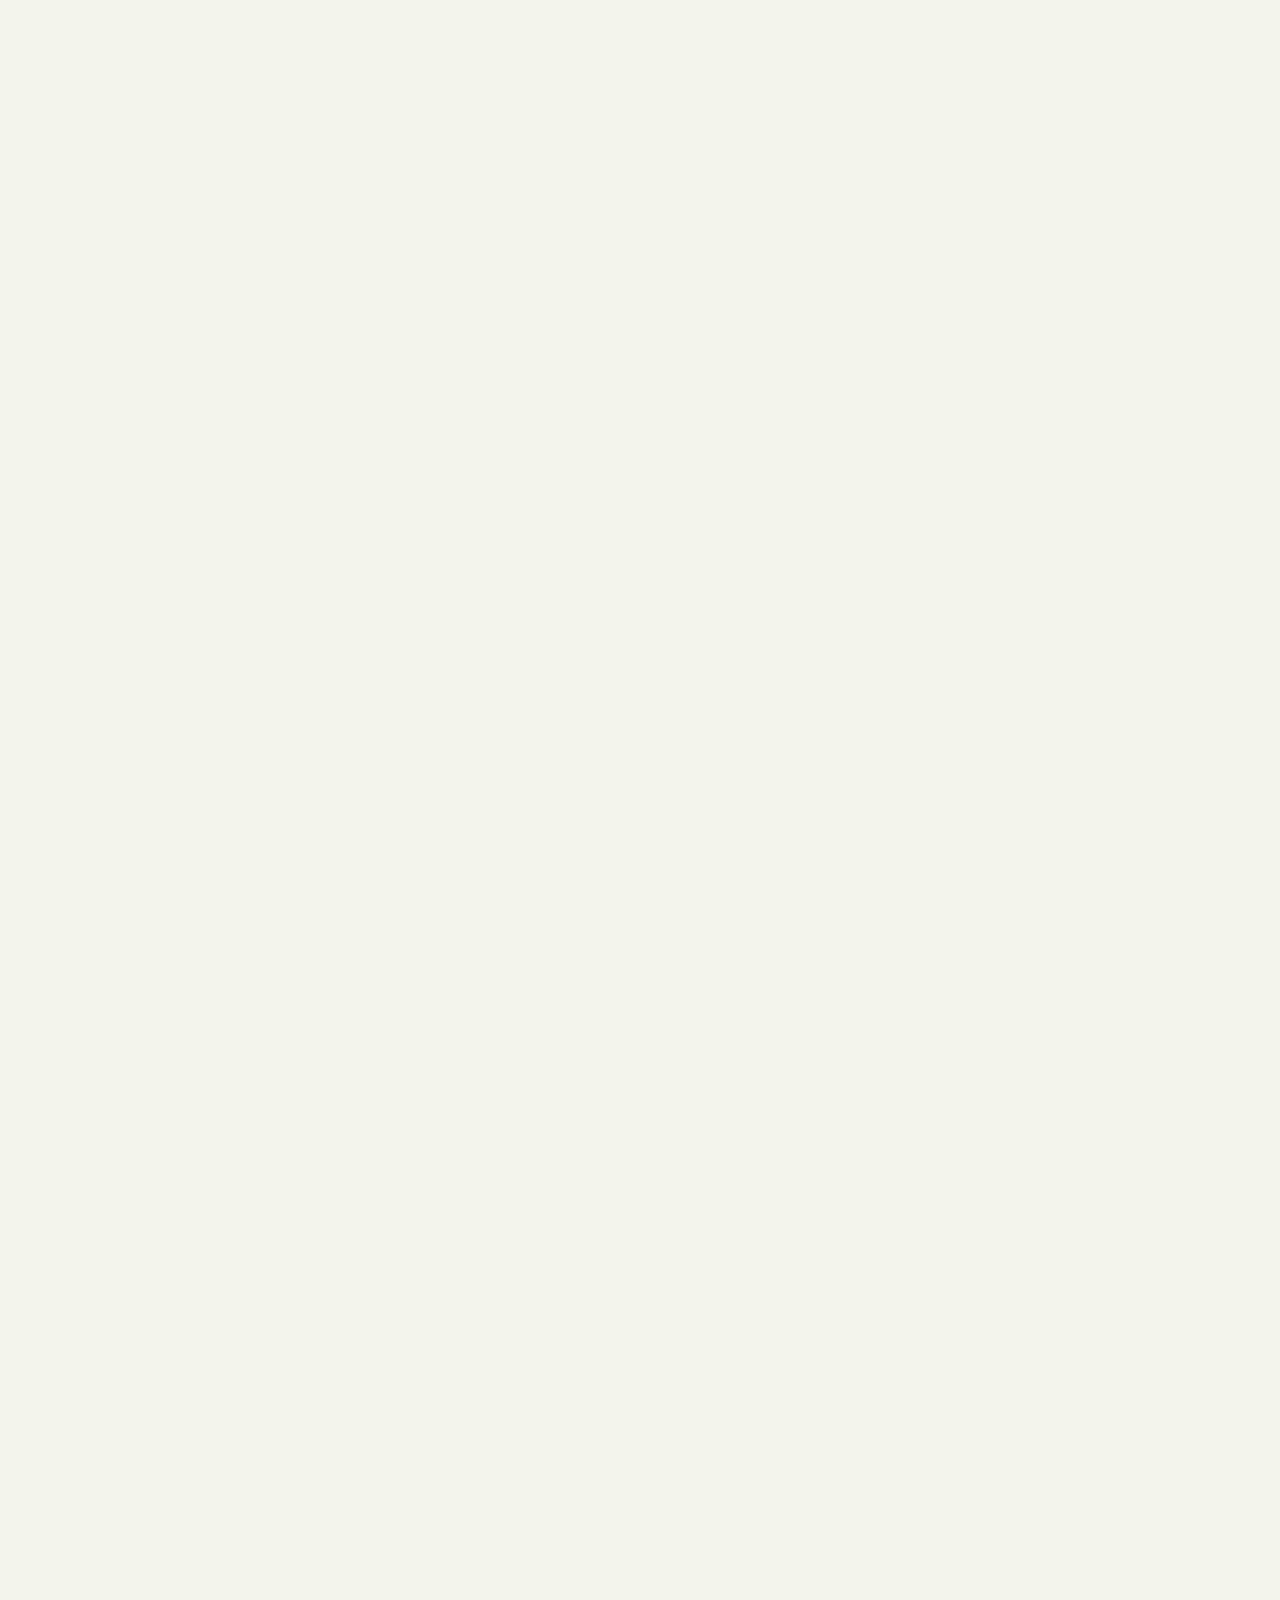
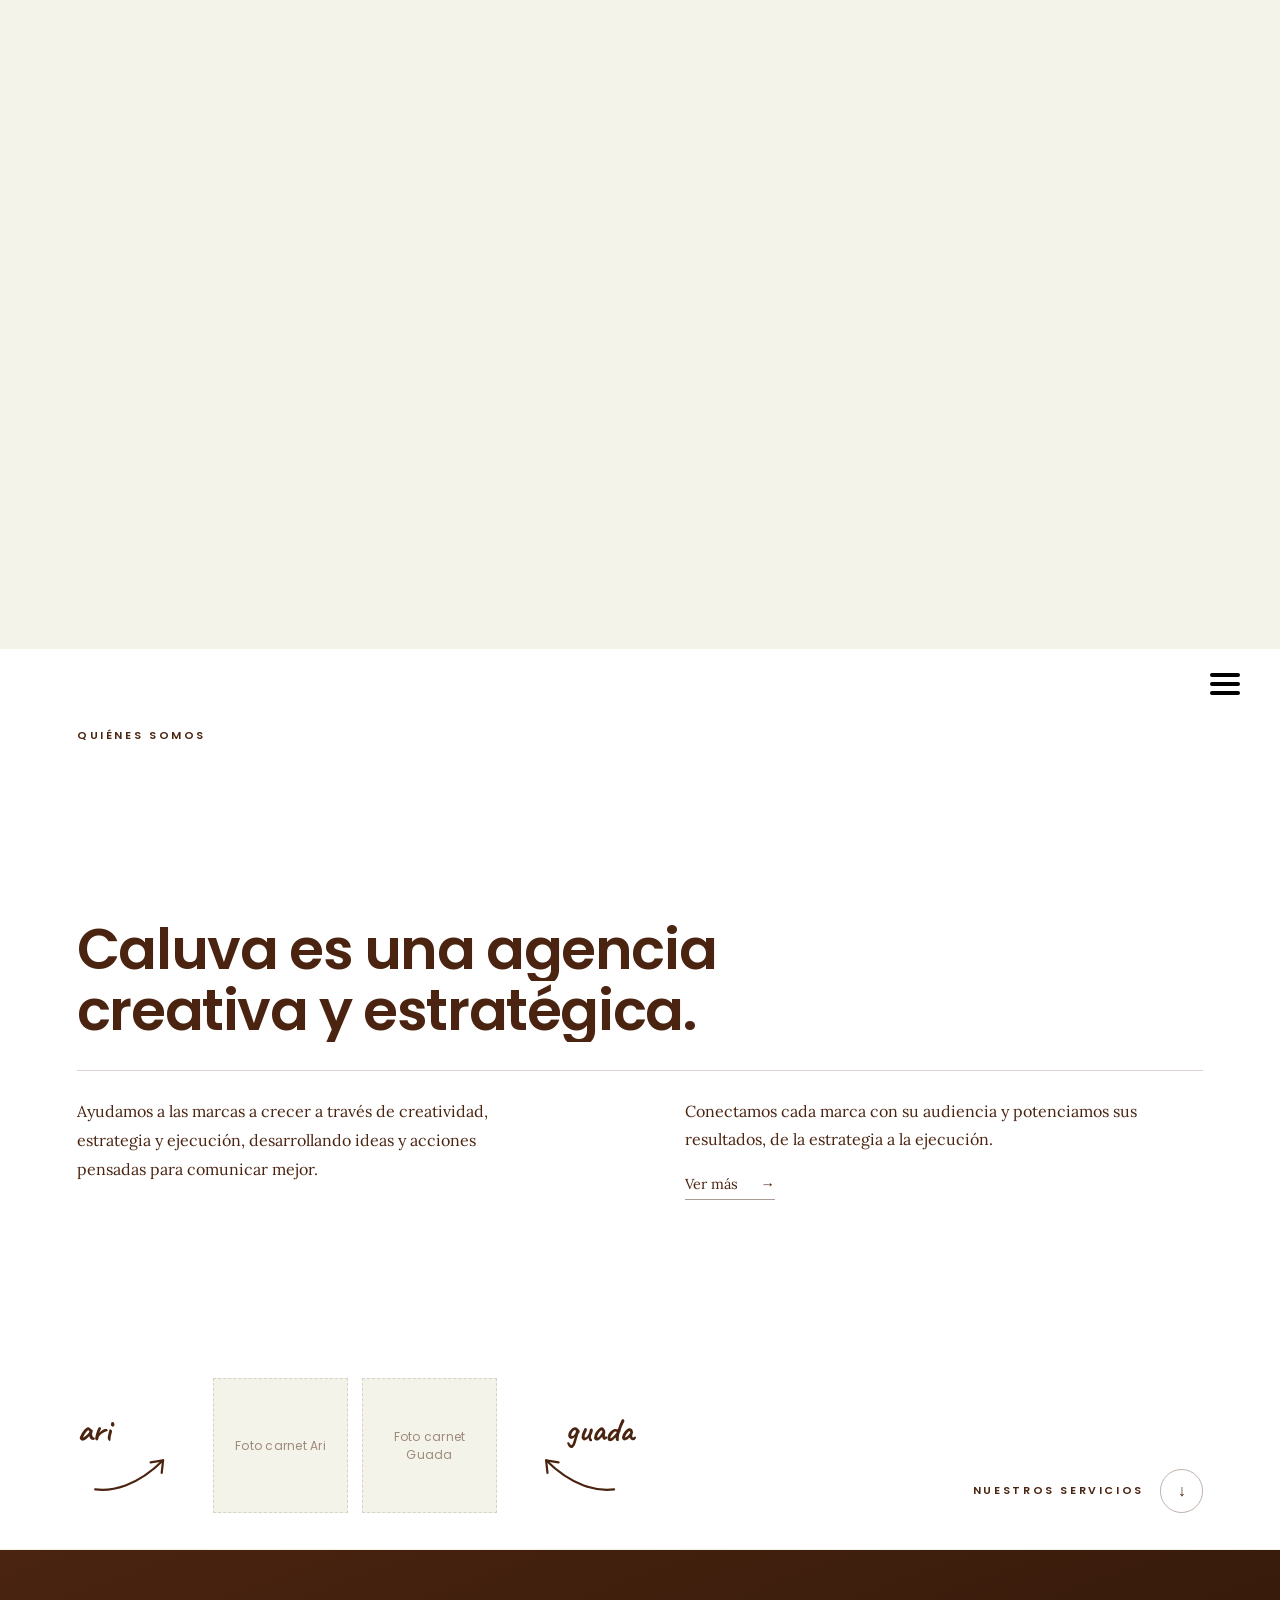
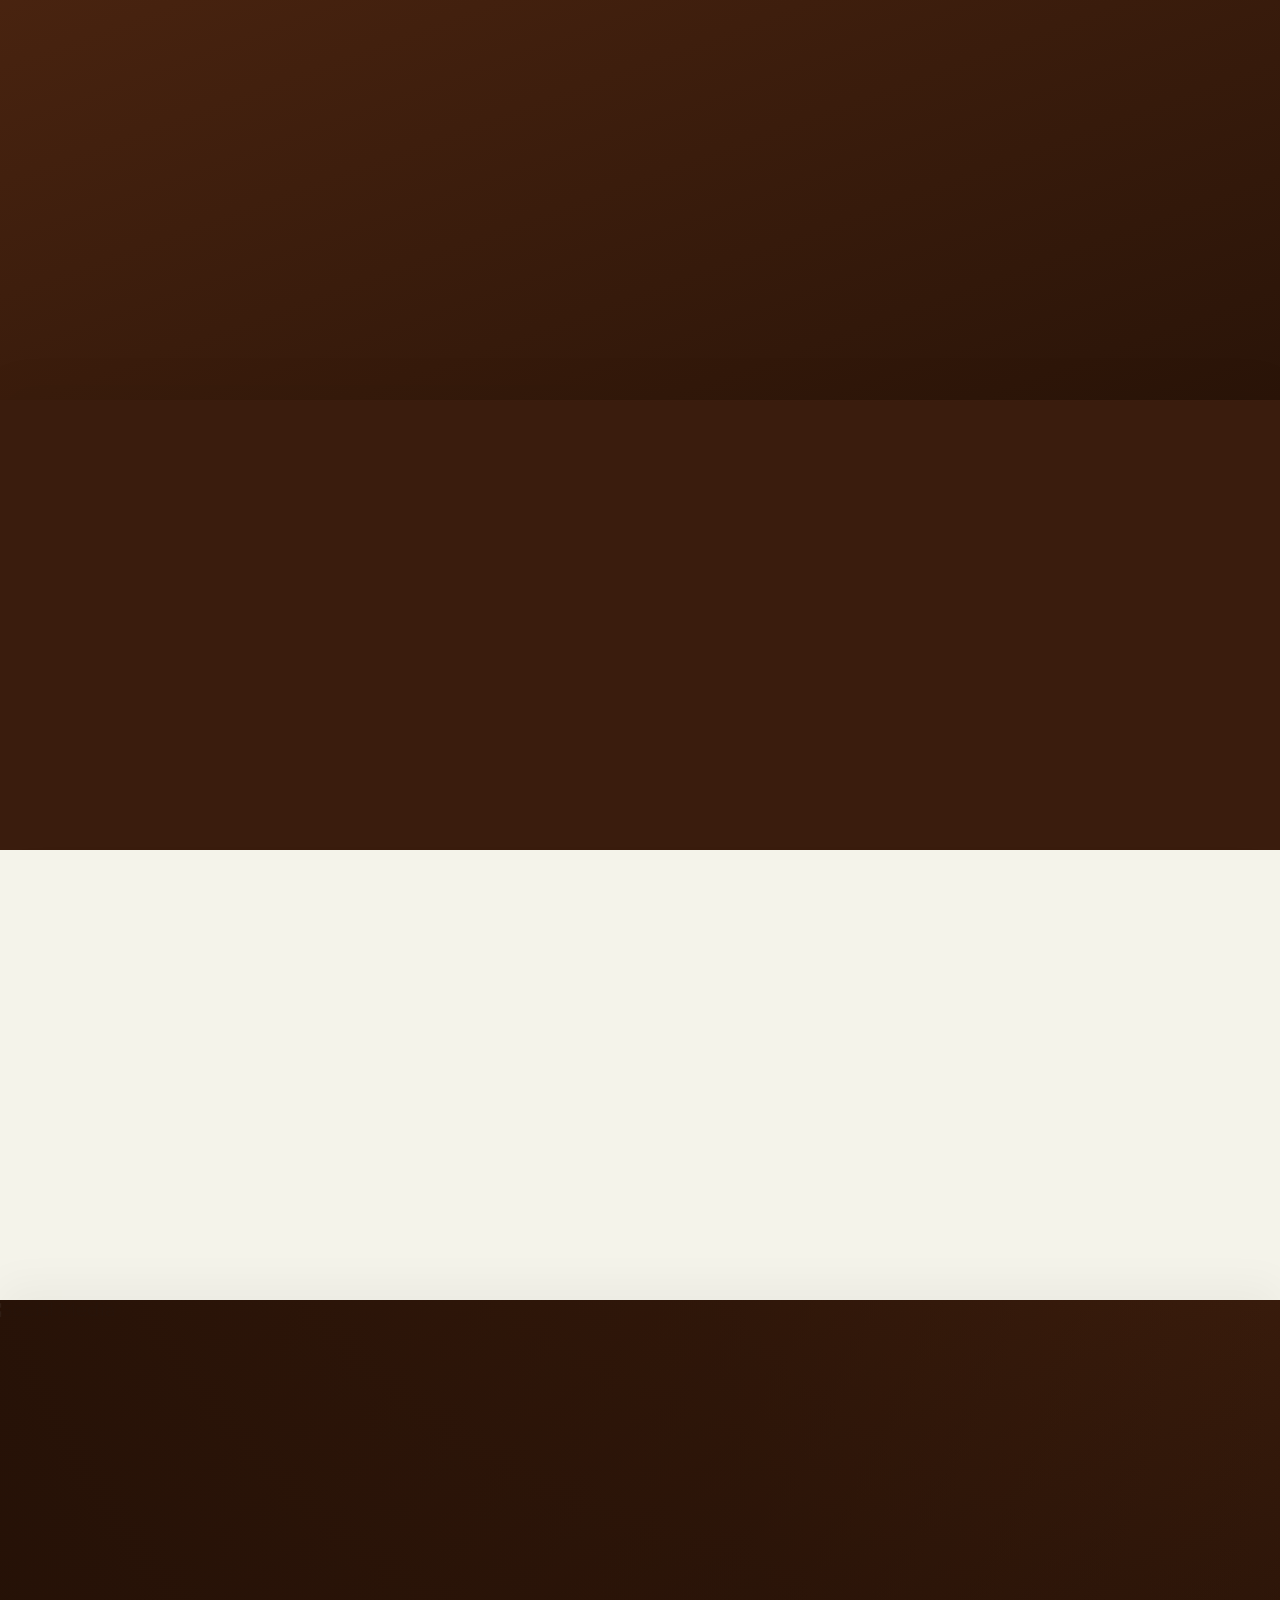
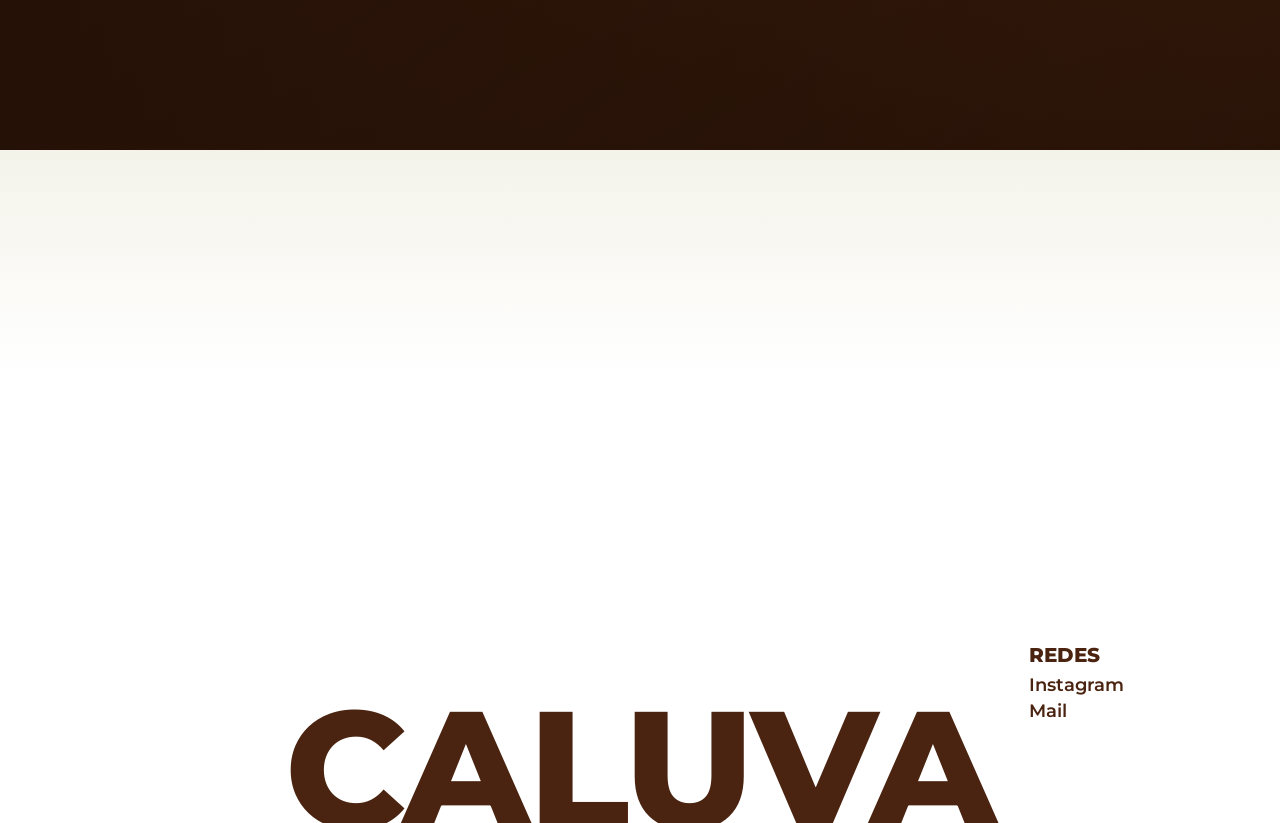
==== index.html @ a10cac2d "fix(quienes-somos): quitar el logo de la marca de la fila superior Se saca el spiral-icon de la topb" ====
<!DOCTYPE html>
<html lang="es">
<head>
    <meta charset="UTF-8">
    <meta name="viewport" content="width=device-width, initial-scale=1.0">
    <title>CALUVA | Agencia Creativa y Estratégica</title>
    <meta name="description" content="CALUVA es una agencia creativa y estratégica. Ayudamos a las marcas a crecer a través de creatividad, estrategia y ejecución.">
    <link rel="stylesheet" href="styles.css">
    <link rel="preconnect" href="https://fonts.googleapis.com">
    <link rel="preconnect" href="https://fonts.gstatic.com" crossorigin>
    <link href="https://fonts.googleapis.com/css2?family=Montserrat:wght@300;400;500;600;700;800&family=Poppins:wght@300;400;500;600;700&family=Lora:ital,wght@0,400;0,500;1,400&family=Caveat:wght@600;700&display=swap" rel="stylesheet">
</head>
<body>

    <!-- Fullscreen Menu -->
    <nav class="fullscreen-menu" id="fullscreenMenu">
        <div class="menu-content">
            <ul class="menu-links">
                <li><a href="index.html" class="menu-link">INICIO</a></li>
                <li><a href="quienes-somos.html" class="menu-link">QUIENES SOMOS</a></li>
                <li><a href="servicios.html" class="menu-link">SERVICIO</a></li>
                <li><a href="#contacto" class="menu-link" id="contactoLink">CONTACTO</a></li>
            </ul>
        </div>
        <div class="menu-logo-large-container">
            <div class="menu-logo-large">MENU</div>
        </div>
    </nav>

    <!-- Header -->
    <header class="header" id="mainHeader">
        <div class="logo">
            <div class="spiral-icon"></div>
        </div>
        <button class="menu-toggle" id="menuToggle" aria-label="Abrir menú" aria-expanded="false">
            <div class="hamburger">
                <span class="line"></span>
                <span class="line"></span>
                <span class="line"></span>
            </div>
            <span class="menu-text">MENU</span>
        </button>
    </header>

    <main>

        <!-- WRAPPER PARA EL EFECTO DE SCROLL -->
        <div id="zoom-spacer" style="height: 350vh; position: relative; z-index: 10; pointer-events: none;">
            <!-- VISTA 1: HERO (Se queda pegada mientras scrolleamos) -->
            <section id="inicio" style="position: sticky; top: 0; overflow: hidden; z-index: 10; pointer-events: auto;">
                <div class="hero-background">
                    <video autoplay loop muted playsinline>
                        <source src="assets/hero_video_opt.mp4" type="video/mp4">
                        <source src="assets/IMG_3031.MOV" type="video/quicktime">
                    </video>
                    <div class="overlay"></div>
                </div>
                <div class="hero-content">
                    <h1 class="sr-only">CALUVA - Agencia Creativa y Estratégica</h1>
                    <p class="hero-text fade-in-up" id="hero-p-text">
                        CREEMOS QUE LAS MEJORES IDEAS NACEN DE ENTENDER A LAS PERSONAS, OBSERVAR EL MUNDO Y TRANSFORMAR ESA INSPIRACIÓN EN ACCIONES CONCRETAS PARA LAS MARCAS.
                    </p>
                    <div class="hero-logo-large fade-in-up delay-1" id="hero-caluva-text">CALUVA</div>
                </div>
            </section>
        </div>

        <!-- VISTA 2: QUIENES SOMOS -->
        <!-- Fija en el fondo: el hero zoom la revela. Ocupa la pantalla completa. -->
        <section id="vista-2" class="v2-section">
            <div class="v2-inner">

                <!-- Fila superior: etiqueta -->
                <div class="v2-topbar" id="v2-topbar">
                    <span class="v2-eyebrow">Quiénes somos</span>
                </div>

                <!-- Bloque central: título + dos columnas -->
                <div class="v2-main">
                    <h2 class="v2-title" id="v2-part1">Caluva es una agencia creativa y estratégica.</h2>
                    <div class="v2-rule"></div>
                    <div class="v2-cols">
                        <div class="v2-col">
                            <p class="v2-col-text" id="v2-part2">Ayudamos a las marcas a crecer a través de creatividad, estrategia y ejecución, desarrollando ideas y acciones pensadas para comunicar mejor.</p>
                        </div>
                        <div class="v2-col">
                            <p class="v2-col-text">Conectamos cada marca con su audiencia y potenciamos sus resultados, de la estrategia a la ejecución.</p>
                            <div class="v2-elegant-link-container" id="v2-link-container">
                                <a href="quienes-somos.html" class="v2-elegant-link">Ver más <span class="v2-arrow">→</span></a>
                            </div>
                        </div>
                    </div>
                </div>

                <!-- Bloque inferior: fotos del equipo + acceso a servicios -->
                <div class="v2-bottom" id="v2-bottom">
                    <div class="v2-team">
                        <span class="v2-hand is-left">
                            <span class="v2-hand-word">ari</span>
                            <svg class="v2-hand-arrow" viewBox="0 0 120 62" fill="none" aria-hidden="true">
                                <path d="M6 54C30 57 66 50 104 12" stroke="currentColor" stroke-width="3.2" stroke-linecap="round"/>
                                <path d="M104 12L86 15M104 12L102 30" stroke="currentColor" stroke-width="3.2" stroke-linecap="round" stroke-linejoin="round"/>
                            </svg>
                        </span>

                        <div class="v2-photos">
                            <figure class="v2-photo">
                                <img src="assets/foto-ari.jpg" alt="Ari">
                                <figcaption>Foto carnet Ari</figcaption>
                            </figure>
                            <figure class="v2-photo">
                                <img src="assets/foto-guada.jpg" alt="Guada">
                                <figcaption>Foto carnet Guada</figcaption>
                            </figure>
                        </div>

                        <span class="v2-hand is-right">
                            <span class="v2-hand-word">guada</span>
                            <svg class="v2-hand-arrow" viewBox="0 0 120 62" fill="none" aria-hidden="true">
                                <path d="M6 54C30 57 66 50 104 12" stroke="currentColor" stroke-width="3.2" stroke-linecap="round"/>
                                <path d="M104 12L86 15M104 12L102 30" stroke="currentColor" stroke-width="3.2" stroke-linecap="round" stroke-linejoin="round"/>
                            </svg>
                        </span>
                    </div>

                    <button type="button" class="v2-services-cta" id="btn-servicios">
                        <span class="v2-services-label">Nuestros servicios</span>
                        <span class="v2-services-circle">↓</span>
                    </button>
                </div>

            </div>
        </section>

        <!-- VISTA 3: SERVICIOS 1 — UNIVERSO DE MARCA + PAUTA PUBLICITARIA -->
        <section id="vista-3" class="split-section">

            <!-- Mitad superior: Universo de Marca -->
            <div class="split-half bg-deep reveal-section">
                <div class="v3-inner">
                    <span class="v3-eyebrow sr-item sr-up">Nuestros servicios</span>
                    <div class="v3-header">
                        <span class="v3-word sr-item sr-up sr-delay-1">UNIVERSO</span>
                        <span class="v3-word v3-word-de sr-item sr-up sr-delay-1">DE</span>
                    </div>
                    <div class="v3-marca sr-item sr-up sr-delay-2">MARCA</div>
                    <div class="v3-desc">
                        <p class="v3-sub sr-item sr-up sr-delay-2">Punto de partida para ordenar, entender y potenciar una marca.</p>
                        <p class="v3-body sr-item sr-up sr-delay-3">Analizamos qué vende, a quién le habla, qué quiere lograr y qué valor puede comunicar mejor. A partir de eso, detectamos oportunidades y construimos una dirección clara para que la marca conecte con su audiencia y crezca con estrategia.</p>
                    </div>
                    <a href="universo-de-marca.html" class="v3-link sr-item sr-delay-4">VER MAS <span class="v3-link-arrow">→</span></a>
                </div>
            </div>

            <!-- Mitad inferior: Pauta Publicitaria -->
            <div class="split-half bg-cocoa scrim-right reveal-section">
                <div class="split-bg sr-item sr-scale no-img-zoom">
                    <img src="assets/duna-collection.jpg" alt="Duna Collection" loading="lazy">
                </div>
                <div class="split-content right-layout on-dark" style="z-index:2;">
                    <div class="split-texts">
                        <h2 class="split-title sr-item sr-up sr-delay-1">PAUTA<br>PUBLICITARIA</h2>
                        <p class="sr-item sr-up sr-delay-2">Impulsamos tu marca con campañas en Meta Ads y Google Ads pensadas para atraer, convertir y crecer.</p>
                        <p class="sr-item sr-up sr-delay-3">Creamos estrategias de pauta alineadas a tus objetivos, optimizando cada campaña para llegar a la audiencia correcta y generar resultados medibles.</p>
                        <div class="split-link sr-item sr-up sr-delay-4"><a href="pauta-publicitaria.html">VER MAS</a></div>
                    </div>
                </div>
            </div>

        </section>

        <!-- VISTA 5: EMAIL MARKETING + SOCIAL MEDIA -->
        <section id="vista-5" class="split-section">
            <!-- Mitad superior: Email Marketing (crema clarito) -->
            <div class="split-half bg-cream reveal-section">
                <div class="split-content left-image-layout">
                    <div class="split-image sr-item sr-left">
                        <img src="assets/email_marketing.png" alt="Email Marketing" loading="lazy">
                    </div>
                    <div class="split-texts right-align">
                        <h2 class="split-title sr-item sr-up sr-delay-1">EMAIL MARKETING</h2>
                        <p class="sr-item sr-up sr-delay-2">Creamos campañas de email pensadas para conectar, fidelizar y vender.</p>
                        <p class="sr-item sr-up sr-delay-3">Diseñamos estrategias, textos y piezas visuales para que tu marca llegue a la persona indicada, en el momento justo, con un mensaje claro y efectivo.</p>
                        <div class="split-link sr-item sr-up sr-delay-4"><a href="email-marketing.html">VER MAS</a></div>
                    </div>
                </div>
            </div>
            <div class="split-half bg-deep scrim-left warm-img reveal-section">
                <div class="split-bg no-img-zoom">
                    <img src="assets/utlimo-fondo.png" alt="Social Media" loading="lazy">
                </div>
                <div class="split-content left-layout on-dark">
                    <div class="split-texts pl-5">
                        <h2 class="split-title sr-item sr-up sr-delay-1">SOCIAL MEDIA</h2>
                        <p class="sr-item sr-up sr-delay-2">Potenciamos tu presencia digital con contenido estratégico, creativo y alineado a tu marca.</p>
                        <p class="sr-item sr-up sr-delay-3">Trabajamos en ideas, diseño, textos y planificación para que tu Instagram comunique mejor, conecte con tu audiencia y acompañe el crecimiento de tu negocio.</p>
                        <div class="split-link sr-item sr-up sr-delay-4"><a href="social-media.html">VER MAS</a></div>
                    </div>
                </div>
            </div>
        </section>
        <!-- SECCIÓN CTA PRE-FOOTER -->
        <section id="vista-cta" class="section reveal-section">
            <div class="cta-container">
                <div class="cta-left-col">
                    <div class="spiral-icon dark cta-spiral sr-item sr-up"></div>
                </div>
                <div class="cta-right-col">
                    <h2 class="cta-title sr-item sr-up sr-delay-1">
                        <span class="cta-title-small">¿Listo para potenciar tu marca?</span>
                    </h2>
                    
                    <div class="cta-btn-wrapper sr-item sr-up sr-delay-2">
                        <button class="btn-agendemos-trigger cta-btn magnetic-btn">
                            <span class="cta-btn-label">AGENDEMOS UNA CALL :)</span>
                            <span class="cta-btn-arrow">→</span>
                        </button>
                    </div>
                </div>
            </div>
        </section>

        <!-- VISTA 6: FOOTER / REDES -->
        <section id="contacto" class="reveal-section">
            <div class="v6-redes-container">
                <div class="v6-redes">
                    <h3>REDES</h3>
                    <a href="https://www.instagram.com/caluvaagency/" target="_blank" class="social-link">Instagram</a>
                    <a href="mailto:contact@caluvaagency.com" class="social-link">Mail</a>
                </div>
            </div>
            <div class="v6-logo">
                <h2>CALUVA</h2>
            </div>
        </section>


    </main>

    <!-- MODAL: AGENDEMOS UNA CALL -->
    <div id="call-modal" class="call-modal-overlay" aria-hidden="true">
        <div class="call-modal-box" role="dialog" aria-modal="true" aria-labelledby="call-modal-title">
            <button class="call-modal-close" id="call-modal-close" aria-label="Cerrar">✕</button>
            <div class="call-modal-header">
                <div class="spiral-icon dark"></div>
                <h2 class="call-modal-title" id="call-modal-title">PAUTA PUBLICITARIA<br>CON CALUVA :)</h2>
            </div>
            <form class="call-form" id="call-form">
                <!-- Text inputs -->
                <input type="text" class="call-input" name="negocio" placeholder="¿CÓMO SE LLAMA TU NEGOCIO? *" required>
                <input type="text" class="call-input" name="instagram" placeholder="USUARIO DE INSTAGRAM *" required>
                <input type="text" class="call-input" name="nombre" placeholder="TU NOMBRE :) *" required>
                
                <!-- Selects -->
                <div class="call-select-group">
                    <label class="call-label">¿Alguna vez pautaste publicidad online? *</label>
                    <select class="call-select" name="experiencia_pauta" required>
                        <option value="" disabled selected>Seleccioná una opción...</option>
                        <option value="si_actualmente">Sí, actualmente pauto</option>
                        <option value="nunca">Nunca</option>
                        <option value="pocas_veces">Pocas veces</option>
                    </select>
                </div>

                <div class="call-select-group">
                    <label class="call-label">¿Cuál es tu principal objetivo con la publicidad?</label>
                    <select class="call-select" name="objetivo">
                        <option value="" disabled selected>Seleccioná una opción...</option>
                        <option value="ventas">Ventas (para productos)</option>
                        <option value="clientes_turnos">Conseguir clientes, turnos, consultas (para servicios)</option>
                        <option value="dar_a_conocer">Dar a conocer mi marca y llegar a más gente</option>
                        <option value="otro">¡Otro!</option>
                    </select>
                </div>

                <textarea class="call-input call-textarea" name="descripcion_negocio" placeholder="CONTAME UN POCO SOBRE TU NEGOCIO, ¿QUÉ VENDÉS? *" rows="3" required></textarea>

                <div class="call-select-group">
                    <label class="call-label">¿Tenés tienda online? *</label>
                    <select class="call-select" name="tienda_online" required>
                        <option value="" disabled selected>Seleccioná una opción...</option>
                        <option value="si">Sí</option>
                        <option value="todavia_no">Todavía no</option>
                        <option value="solo_local">Solo vendo en local físico</option>
                    </select>
                </div>

                <div class="call-select-group">
                    <label class="call-label">Facturación promedio *</label>
                    <select class="call-select" name="facturacion" required>
                        <option value="" disabled selected>Seleccioná una opción...</option>
                        <option value="menos_1000">Menos de USD 1.000</option>
                        <option value="1000_5000">Entre USD 1.000 y USD 5.000</option>
                        <option value="5000_15000">Entre USD 5.000 y USD 15.000</option>
                        <option value="mas_15000">Más de USD 15.000</option>
                    </select>
                </div>

                <div class="call-select-group">
                    <label class="call-label">¿Cuánto estás dispuesto a invertir en Meta Ads? *</label>
                    <select class="call-select" name="inversion" required>
                        <option value="" disabled selected>Seleccioná una opción...</option>
                        <option value="menos_300">Menos de 300 USD</option>
                        <option value="300_500">Entre 300 y 500 USD</option>
                        <option value="500_700">Entre 500 y 700 USD</option>
                        <option value="mas_700">Más de 700 USD</option>
                    </select>
                </div>

                <!-- Contact inputs -->
                <p class="call-modal-sub" style="margin-top: 1rem;">DEJANOS TU CONTACTO PARA AGENDAR UNA CALL :)</p>
                <div class="call-form-row">
                    <input type="tel" class="call-input" name="telefono" placeholder="TELÉFONO *" required>
                    <input type="email" class="call-input" name="email" placeholder="MAIL *" required>
                </div>

                <button type="submit" class="call-form-submit">LISTO!</button>
            </form>
            
            <!-- Mensaje de éxito (Oculto por defecto) -->
            <div id="call-success-message" class="call-success-message" style="display: none;">
                <h3>¡Listo! Pronto estaremos trabajando juntos :)</h3>
            </div>
        </div>
    </div>
    <!-- MENÚ HAMBURGUESA STICKY (Aparece post-hero) -->
    <button id="sticky-menu-btn" class="sticky-menu-btn" aria-label="Abrir menú" aria-expanded="false">
        <div class="hamburger">
            <span class="line"></span>
            <span class="line"></span>
            <span class="line"></span>
        </div>
    </button>
    <script src="main.js"></script>
</body>
</html>
---- styles.css ----
:root {
    --color-brown: #4a2410;  
    --color-cream: #f4f3ea;  /* Fondo clarito para secciones (Conoce nuestros servicios, Universo de Marca) */
    --color-yellow: #ffffe6; /* Amarillo original para la tipografía sobre fondos oscuros */
    --color-cocoa: #3a1c0d;  /* Marrón profundo: fondo oscuro de los servicios (reemplaza el viejo navy) */
    --color-white: #ffffff;
    --font-heading: 'Montserrat', sans-serif;
    --font-main: 'Montserrat', sans-serif;
    --font-display: 'Poppins', 'Montserrat', sans-serif;   /* Títulos con más cuerpo */
    --font-body: 'Lora', Georgia, serif;                    /* Textos de lectura */
    --font-hand: 'Caveat', 'Segoe Script', cursive;         /* Notas manuscritas */
}

* { margin: 0; padding: 0; box-sizing: border-box; }

body {
    font-family: var(--font-main);
    background-color: var(--color-cream);  /* Fondo crema — evita el blanco expuesto debajo de #vista-2 fixed */
    color: var(--color-brown);
    overflow-x: hidden;
    -ms-overflow-style: none;  /* IE y Edge */
    scrollbar-width: none;  /* Firefox */
}

/* Ocultar barra de scroll lateral en Chrome, Safari y Edge */
::-webkit-scrollbar {
    display: none;
}

h1, h2, h3, .hero-logo-large, .menu-logo-large, .v6-logo h2 {
    font-family: var(--font-main);
    font-weight: 800;
    text-transform: uppercase;
}

p { line-height: 1.7; margin-bottom: 1rem; font-size: 0.95rem; text-align: justify; }
a { text-decoration: none; color: inherit; }

/* ─── HEADER ─── */
/* Header se OCULTA inmediatamente al salir del hero */
.header {
    position: fixed;
    top: 0; left: 0; width: 100%;
    padding: 1.3rem 3%;
    display: flex;
    justify-content: space-between;
    align-items: center;
    z-index: 100;
    transition: transform 0.3s ease, opacity 0.3s ease;
}
.header.hidden {
    transform: translateY(-120%);
    opacity: 0;
    pointer-events: none;
}

.menu-toggle {
    background: none; border: none;
    color: var(--color-cream);
    font-family: var(--font-main);
    font-weight: 700; font-size: 1.1rem;
    cursor: pointer;
    display: flex; align-items: center; gap: 12px;
    z-index: 101;
    overflow: visible; /* Previene recorte de la X en algunos navegadores */
}
.hamburger {
    width: 34px; height: 22px;
    display: flex; flex-direction: column; justify-content: space-between;
    overflow: visible;
}
/* Transición para el menú hamburguesa */
.hamburger .line {
    display: block; width: 30px; height: 4px; /* Líneas más gorditas */
    background-color: currentColor; margin: 0 auto;
    border-radius: 4px;
    transition: all 0.3s ease-in-out;
}
/* Al abrir (clase .open manejada por JS) */
.hamburger.open .line:nth-child(1) {
    transform: translateY(10px) rotate(45deg); /* 10px exactos para cruzarse en el centro de los 22px */
}
.hamburger.open .line:nth-child(2) {
    opacity: 0;
}
.hamburger.open .line:nth-child(3) {
    transform: translateY(-10px) rotate(-45deg);
}

.menu-text { 
    font-family: var(--font-heading); 
    font-weight: 700; 
    font-size: 0.9rem; 
    letter-spacing: 2px; 
    white-space: nowrap;
    min-width: 75px;
    text-align: left;
}

/* ─── STICKY MENU BUTTON (POST-HERO) ─── */
.sticky-menu-btn {
    position: fixed;
    top: 1.5rem;
    right: 3%;
    z-index: 1000;
    background: none;
    border: none;
    color: #ffffff;
    cursor: pointer;
    opacity: 0;
    pointer-events: none;
    transform: translateY(-20px);
    transition: opacity 0.3s ease, transform 0.3s ease;
    mix-blend-mode: difference;
    padding: 0;
}
.sticky-menu-btn.active {
    opacity: 1;
    pointer-events: all;
    transform: translateY(0);
}

/* ─── SPIRAL ICON (Logo real — color controlado con background-color) ─── */
.spiral-icon {
    display: block;
    flex-shrink: 0;
    width: 110px;
    height: 110px;
    -webkit-mask-image: url('assets/caluva-spiral.png');
    mask-image: url('assets/caluva-spiral.png');
    -webkit-mask-size: contain;
    mask-size: contain;
    -webkit-mask-repeat: no-repeat;
    mask-repeat: no-repeat;
    -webkit-mask-position: center;
    mask-position: center;
    background-color: var(--color-cream);
}
.spiral-icon.dark        { background-color: var(--color-brown); }
.spiral-icon.large       { width: 130px; height: 130px; }
.spiral-icon.small-spiral{ width: 70px; height: 70px; }

/* ─── FULLSCREEN MENU ─── */
.fullscreen-menu {
    position: fixed; top: 0; left: 0;
    width: 100%; height: 100vh; height: 100dvh;
    background-color: #f6f5ef;
    z-index: 99;
    display: flex; align-items: center; justify-content: flex-end;
    padding-right: 10%;
    opacity: 0; pointer-events: none;
    transition: opacity 0.4s ease;
    overflow: hidden;
}
.fullscreen-menu.active { opacity: 1; pointer-events: all; }
.menu-content { display: flex; flex-direction: column; align-items: flex-end; gap: 1rem; position: relative; z-index: 2; }
.menu-links { list-style: none; text-align: right; }
.menu-links li {
    margin: 1.2rem 0;
    transform: translateY(20px); opacity: 0;
    transition: all 0.4s ease;
}
.fullscreen-menu.active .menu-links li { transform: translateY(0); opacity: 1; }
.fullscreen-menu.active .menu-links li:nth-child(1) { transition-delay: 0.1s; }
.fullscreen-menu.active .menu-links li:nth-child(2) { transition-delay: 0.2s; }
.fullscreen-menu.active .menu-links li:nth-child(3) { transition-delay: 0.3s; }
.fullscreen-menu.active .menu-links li:nth-child(4) { transition-delay: 0.4s; }
.menu-link {
    font-family: var(--font-main); font-size: clamp(2rem, 4vw, 3rem); /* Links más chicos */
    color: var(--color-brown); font-weight: 800;
    position: relative; display: inline-block;
    letter-spacing: -1px;
}
.menu-link::after {
    content: ''; position: absolute; bottom: -4px; right: 0;
    width: 0; height: 4px; background-color: var(--color-brown);
    transition: width 0.3s ease;
}
.menu-link:hover::after { width: 100%; }

.menu-logo-large-container {
    position: absolute;
    bottom: 0;
    left: 0;
    width: 100%;
    text-align: center;
    z-index: 1;
}
.menu-logo-large {
    font-size: clamp(6rem, 15vw, 15rem); color: var(--color-brown); 
    line-height: 0.85; margin-bottom: -0.12em; /* Corte sutil */
    font-family: var(--font-main); font-weight: 800;
    letter-spacing: -2px;
    transform: translateY(20px); opacity: 0;
    transition: all 0.5s ease 0.5s;
}
.fullscreen-menu.active .menu-logo-large { transform: translateY(0); opacity: 1; }

/* ─── SECCIONES BASE (sin scroll snap) ─── */
.section {
    width: 100%;
    padding: 8rem 6%;
    position: relative;
}
.section + .section { padding-top: 6rem; }

/* ─── VISTA 1: HERO ─── */
#inicio {
    height: 100vh;
    height: 100dvh;
    min-height: unset; /* Quitamos el 600px para que no rompa en pantallas muy chicas */
    padding: 0;
    overflow: hidden;
    display: flex;
    align-items: center;
    justify-content: center;
    background-color: #1a2a3a;
}
.hero-background {
    position: absolute; top: 0; left: 0; width: 100%; height: 100%; z-index: 0;
}
.hero-background img, .hero-background video { width: 100%; height: 100%; object-fit: cover; }
.overlay { position: absolute; top: 0; left: 0; width: 100%; height: 100%; background: rgba(0,0,0,0.4); }

.hero-content {
    position: relative; z-index: 2;
    width: 100%; height: 100%;
    display: flex; flex-direction: column;
    align-items: center; justify-content: center;
    padding: 0 8%;
    gap: 0;
}
.hero-text {
    font-family: var(--font-main);
    font-weight: 700;
    font-size: clamp(1.2rem, 2.5vw, 1.6rem); /* Un poco más grande */
    line-height: 1.5;
    letter-spacing: 0.05em;
    text-align: justify;
    text-align-last: center;
    max-width: 800px;
    margin-top: 22vh; /* Un poquito más arriba */
    margin-bottom: 15vh;
    color: var(--color-yellow);
}
.hero-logo-large {
    font-family: var(--font-main);
    font-weight: 800;
    font-size: clamp(6rem, 15vw, 15rem);
    color: var(--color-yellow);
    /* CALUVA pegado al fondo y cortado sutilmente */
    position: absolute;
    bottom: 0;
    left: 0; width: 100%;
    text-align: center;
    line-height: 0.85;
    margin-bottom: -0.12em; /* Corte sutil */
    letter-spacing: -2px;
    z-index: 2;
}
/* Sin gradiente — el corte limpio es más elegante que un fundido que tapa el texto */

/* ─── VISTA 2: QUIENES SOMOS ─── */
/* DEBE ser position fixed para que el zoom del hero la revele por detrás.
   Ocupa la pantalla COMPLETA: ningún servicio asoma en esta vista. */
.v2-section {
    position: fixed;
    top: 0;
    left: 0;
    width: 100%;
    height: 100vh;
    z-index: 1;
    overflow: hidden;
    background-color: var(--color-white);
}

.v2-inner {
    width: 100%;
    height: 100%;
    max-width: 1400px;
    margin: 0 auto;
    padding: clamp(4.5rem, 8vh, 6.5rem) 6% clamp(1.8rem, 4vh, 3rem);
    display: flex;
    flex-direction: column;
    justify-content: space-between;
    gap: clamp(1.5rem, 4vh, 3.5rem);
}

/* ── Fila superior: etiqueta ── */
.v2-topbar {
    display: flex;
    align-items: flex-start;
    flex-shrink: 0;
}

.v2-eyebrow {
    font-family: var(--font-display);
    font-weight: 600;
    font-size: clamp(0.68rem, 0.85vw, 0.82rem);
    letter-spacing: 0.24em;
    text-transform: uppercase;
    color: var(--color-brown);
    line-height: 1;
    padding-top: 0.6rem;
}

/* ── Bloque central: título + columnas ── */
.v2-main { width: 100%; }

.v2-title {
    font-family: var(--font-display);
    font-weight: 600;              /* tipografía más rellena que la Montserrat light */
    font-size: clamp(2.2rem, 4.4vw, 4.1rem);
    line-height: 1.08;
    letter-spacing: -0.025em;
    color: var(--color-brown);
    text-transform: none;
    max-width: 23ch;
    margin: 0;
}

.v2-rule {
    height: 1px;
    width: 100%;
    background-color: rgba(74, 36, 16, 0.2);
    margin: clamp(1.2rem, 3.2vh, 2.6rem) 0 clamp(1.1rem, 2.8vh, 2.2rem);
}

.v2-cols {
    display: flex;
    align-items: flex-start;
    gap: 8%;
}
.v2-col { flex: 1; min-width: 0; }

.v2-col-text {
    font-family: var(--font-body);
    font-weight: 400;
    font-size: clamp(1rem, 1.2vw, 1.2rem);
    line-height: 1.8;
    color: var(--color-brown);
    text-align: left;
    margin: 0;
    max-width: 46ch;
}

.v2-elegant-link-container {
    margin-top: clamp(1rem, 2.2vh, 1.8rem);
    text-align: left;
}

.v2-elegant-link {
    font-family: var(--font-body);
    font-weight: 400;
    font-size: clamp(0.9rem, 1.05vw, 1.05rem);
    color: var(--color-brown);
    text-decoration: none;
    display: inline-flex;
    align-items: center;
    gap: 1.4rem;
    padding-bottom: 0.35rem;
    border-bottom: 1px solid rgba(74, 36, 16, 0.45);
    transition: gap 0.3s ease, opacity 0.3s ease;
}
.v2-elegant-link:hover { gap: 2rem; opacity: 0.7; }
.v2-elegant-link .v2-arrow { transition: transform 0.3s ease; }
.v2-elegant-link:hover .v2-arrow { transform: translateX(4px); }

/* ── Bloque inferior: fotos del equipo + acceso a servicios ── */
.v2-bottom {
    position: relative;
    display: flex;
    align-items: flex-end;
    justify-content: space-between;
    gap: clamp(2rem, 6vw, 5rem);
    flex-shrink: 0;
}

.v2-team {
    display: flex;
    align-items: flex-end;
    justify-content: center;
    gap: clamp(0.8rem, 3vw, 3rem);
}

/* Las dos fotos: separadas apenitas, nunca pegadas */
.v2-photos {
    display: flex;
    gap: clamp(0.6rem, 1.1vw, 1.1rem);
}

.v2-photo {
    position: relative;
    height: clamp(90px, 15vh, 150px);
    aspect-ratio: 1 / 1;
    margin: 0;
    overflow: hidden;
    background-color: var(--color-cream);
    border: 1px solid rgba(74, 36, 16, 0.16);
}
.v2-photo img {
    position: absolute;
    inset: 0;
    width: 100%;
    height: 100%;
    object-fit: cover;
    z-index: 1;
}
/* Si la foto todavía no existe en /assets, queda el placeholder punteado */
.v2-photo img.is-missing { display: none; }
.v2-photo:has(img.is-missing) { border-style: dashed; }
.v2-photo figcaption {
    position: absolute;
    inset: 0;
    display: flex;
    align-items: center;
    justify-content: center;
    text-align: center;
    padding: 0 0.6rem;
    font-family: var(--font-display);
    font-weight: 400;
    font-size: 0.75rem;
    letter-spacing: 0.02em;
    color: rgba(74, 36, 16, 0.5);
}

/* Nombres manuscritos + flechas (apuntan hacia arriba, hacia cada foto) */
.v2-hand {
    display: flex;
    flex-direction: column;
    color: var(--color-brown);
    padding-bottom: clamp(0.5rem, 2vh, 1.6rem);
}
.v2-hand.is-left  { align-items: flex-start; }
.v2-hand.is-right { align-items: flex-end; }

.v2-hand-word {
    font-family: var(--font-hand);
    font-weight: 700;
    font-size: clamp(1.6rem, 2.7vw, 2.6rem);
    line-height: 1;
}

.v2-hand-arrow {
    width: clamp(58px, 6.5vw, 100px);
    height: auto;
    margin-top: 0.3rem;
}
.v2-hand.is-left  .v2-hand-arrow { margin-left: 0.9rem; }
.v2-hand.is-right .v2-hand-arrow { margin-right: 0.9rem; transform: scaleX(-1); }

/* NUESTROS SERVICIOS ↓ */
.v2-services-cta {
    position: absolute;
    right: 0;
    bottom: 0;
    background: none;
    border: none;
    padding: 0;
    cursor: pointer;
    color: var(--color-brown);
    display: flex;
    align-items: center;
    gap: 1rem;
}
.v2-services-label {
    font-family: var(--font-display);
    font-weight: 600;
    font-size: clamp(0.68rem, 0.85vw, 0.82rem);
    letter-spacing: 0.24em;
    text-transform: uppercase;
}
.v2-services-circle {
    width: clamp(38px, 3.4vw, 48px);
    height: clamp(38px, 3.4vw, 48px);
    border-radius: 50%;
    border: 1px solid rgba(74, 36, 16, 0.35);
    display: flex;
    align-items: center;
    justify-content: center;
    font-size: 1rem;
    transition: background-color 0.3s ease, color 0.3s ease, transform 0.3s ease;
}
.v2-services-cta:hover .v2-services-circle {
    background-color: var(--color-brown);
    color: var(--color-cream);
    transform: translateY(4px);
}

/* Animaciones Premium Adrenalina */
#v2-part2, #v2-link-container, #v2-topbar, #v2-bottom {
    will-change: transform, opacity;
    transition: all 0.7s cubic-bezier(0.34, 1.56, 0.64, 1);
}

/* Estado inicial (oculto) */
#v2-part2 { opacity: 0; transform: translateX(100px); }
#v2-link-container { opacity: 0; transform: translateX(50px); }
#v2-topbar { opacity: 0; transform: translateY(-30px); }
#v2-bottom { opacity: 0; transform: translateY(50px); }

/* --- EL GANCHO (Text Reveal) --- */
#v2-part1 {
    overflow: hidden;
}
#v2-part1 .word-wrap {
    display: inline-block;
    overflow: hidden;
    vertical-align: top;
}
#v2-part1 .word-inner {
    display: inline-block;
    transform: translateY(100%);
    opacity: 0;
    transition: transform 0.6s cubic-bezier(0.16, 1, 0.3, 1), opacity 0.6s ease;
}
#v2-part1.hook-active .word-inner {
    transform: translateY(0);
    opacity: 1;
}

/* Estados activos (gatillados por JS) */
#v2-part2.reveal-active { opacity: 1; transform: translateX(0); }
#v2-link-container.reveal-active { opacity: 1; transform: translateX(0); }
#v2-topbar.reveal-active { opacity: 1; transform: translateY(0); }
#v2-bottom.reveal-active { opacity: 1; transform: translateY(0); }


/* ─── UNIVERSO DE MARCA (media pantalla dentro de VISTA 3) ─── */
.v3-inner {
    width: 100%;
    max-width: 1400px;
    margin: 0 auto;
    padding: clamp(2.5rem, 6vh, 4rem) 6%;
    position: relative;
    z-index: 1;
}

.v3-eyebrow {
    display: block;
    font-family: var(--font-display);
    font-weight: 600;
    font-size: clamp(0.68rem, 0.85vw, 0.82rem);
    letter-spacing: 0.24em;
    text-transform: uppercase;
    color: rgba(244, 243, 234, 0.6);
    margin-bottom: clamp(1rem, 2.5vh, 1.8rem);
}

.v3-header {
    display: flex;
    align-items: baseline;
    justify-content: flex-start;
    gap: 8%;
}

.v3-word,
.v3-marca {
    font-family: var(--font-heading);
    font-weight: 800;
    font-size: clamp(1.6rem, 2.8vw, 2.6rem);
    color: var(--color-yellow);
    text-transform: uppercase;
    line-height: 1;
    letter-spacing: -0.5px;
}
.v3-marca { margin-top: 0.35rem; }

.v3-desc {
    margin-top: clamp(1.2rem, 3.2vh, 2.2rem);
    margin-left: 12%;
    width: 75%;
}

.v3-sub {
    font-family: var(--font-main);
    font-weight: 400;
    font-size: clamp(0.92rem, 1.15vw, 1.1rem);
    color: var(--color-yellow);
    line-height: 1.7;
    margin: 0 0 0.9rem 0;
    text-align: left;
}

.v3-body {
    font-family: var(--font-main);
    font-weight: 400;
    font-size: clamp(0.85rem, 1vw, 0.98rem);
    color: rgba(255, 255, 230, 0.85);
    line-height: 1.75;
    margin: 0;
    text-align: left;
}

.v3-link {
    display: inline-flex;
    align-items: center;
    gap: 1rem;
    margin-top: clamp(1.2rem, 3.2vh, 2.4rem);
    margin-left: 12%;
    font-family: var(--font-display);
    font-weight: 600;
    font-size: 0.78rem;
    letter-spacing: 0.22em;
    color: var(--color-yellow);
    text-decoration: none;
    text-transform: uppercase;
    padding-bottom: 0.4rem;
    border-bottom: 1px solid rgba(255, 255, 230, 0.4);
    transition: gap 0.3s ease, opacity 0.3s ease;
}
.v3-link:hover { gap: 1.6rem; opacity: 0.8; }


/* Imagen Duna Collection rotada 90 grados para Pauta Publicitaria */
/* El truco: el wrapper rota, el img llena el wrapper */
.duna-container {
    overflow: hidden !important;
}
.duna-rotator {
    position: absolute;
    /* Agrandamos el rotador para cubrir el contenedor al girar */
    top: 50%;
    left: 50%;
    width: 150%;
    height: 150%;
    transform: translate(-50%, -50%) rotate(90deg);
    transition: transform 1.2s cubic-bezier(0.16, 1, 0.3, 1);
}
.duna-rotator img {
    width: 100%;
    height: 100%;
    object-fit: cover;
    object-position: center center;
    display: block;
}
.split-half:hover .duna-rotator {
    transform: translate(-50%, -50%) rotate(90deg) scale(1.06);
}



/* ─── VISTAS 4 & 5: SERVICIOS SPLIT ─── */
.split-section {
    width: 100%;
    min-height: 100vh;
    display: flex;
    position: relative;
    z-index: 2; /* Se posiciona sobre Vista 2 (z-index:1, fixed) al hacer scroll */
    flex-direction: column;
}
.split-half {
    flex: 1; min-height: 50vh;
    position: relative;
    display: flex; align-items: center;
    overflow: hidden;
}
.split-bg { position: absolute; top:0; left:0; width:100%; height:100%; z-index:0; overflow:hidden; }
.split-bg img {
    width: 100%; height: 100%; object-fit: cover;
    object-position: 70% center;
    transform: scale(1.15);
    transform-origin: right center;
    transition: transform 1.2s cubic-bezier(0.16, 1, 0.3, 1), filter 1.2s ease;
}
.split-half:hover .split-bg img {
    transform: scale(1.22);
    filter: brightness(1.04);
}
/* Velo cálido sobre las fotos: el texto se lee y la foto entra en la paleta */
.split-bg::after {
    content: '';
    position: absolute;
    inset: 0;
    z-index: 1;
    pointer-events: none;
}
.scrim-right .split-bg::after {
    background: linear-gradient(100deg, rgba(35, 16, 6, 0.08) 0%, rgba(35, 16, 6, 0.55) 42%, rgba(35, 16, 6, 0.92) 100%);
}
.scrim-left .split-bg::after {
    background: linear-gradient(260deg, rgba(35, 16, 6, 0.08) 0%, rgba(35, 16, 6, 0.6) 42%, rgba(35, 16, 6, 0.92) 100%);
}

/* Duna Collection es una foto muy clara: se oscurece un poco para que el texto de Pauta Publicitaria se lea bien */
.bg-cocoa .split-bg.no-img-zoom img,
.split-half.bg-cocoa:hover .split-bg.no-img-zoom img {
    filter: brightness(0.78) saturate(0.9);
}
/* La foto de Social Media es fría: se templa para que acompañe al resto */
.warm-img .split-bg img,
.warm-img .split-bg.no-img-zoom img,
.warm-img:hover .split-bg.no-img-zoom img {
    filter: sepia(0.45) saturate(0.9) hue-rotate(-8deg) brightness(0.92);
}

/* Deshabilitar zoom en hover para imágenes específicas */
.split-bg.no-img-zoom img,
.split-half:hover .split-bg.no-img-zoom img {
    transform: scale(1.15); /* Mismo scale base, sin zoom extra en hover */
    filter: none;
    object-fit: cover;
    object-position: center center;
}

.split-content {
    width: 100%; max-width: 1400px; margin: 0 auto;
    padding: clamp(2.2rem, 5vh, 4rem) 6%; display: flex; /* Dos servicios por pantalla */
    position: relative; z-index: 1;
}
.split-texts { max-width: 650px; } /* Más ancho para que el texto no ocupe tanto espacio vertical */
.split-title {
    font-family: var(--font-main); font-weight: 800;
    font-size: clamp(1.8rem, 3.5vw, 2.8rem);
    line-height: 1.05; margin-bottom: 1rem;
    text-transform: uppercase;
    letter-spacing: -0.5px;
}
.split-subtitle { font-size: 1rem; margin-bottom: 1.2rem; font-weight: 500; line-height: 1.6; opacity: 0.9; }

/* Enlaces "VER MAS" de los servicios — mismo tratamiento que el de Universo de Marca */
.v2-link a, .split-link a {
    font-family: var(--font-display);
    font-weight: 600;
    font-size: 0.78rem;
    letter-spacing: 0.22em;
    text-transform: uppercase;
    color: var(--color-brown);
    display: inline-flex;
    align-items: center;
    gap: 0.6rem;
    margin-top: 1.2rem;
    padding-bottom: 0.4rem;
    position: relative;
    border-bottom: 1px solid currentColor;
    border-bottom-color: color-mix(in srgb, currentColor 45%, transparent);
    transition: gap 0.3s ease, opacity 0.3s ease;
}
.v2-link a:hover, .split-link a:hover {
    opacity: 0.8;
    gap: 1.2rem;
}
/* Flecha de los links VER MAS */
.split-link a::after, .v2-link a::after {
    content: '→';
    display: inline-block;
    transition: transform 0.3s cubic-bezier(0.16, 1, 0.3, 1);
}
.split-link a:hover::after, .v2-link a:hover::after {
    transform: translateX(3px);
}

/* Dentro de las medias pantallas el desplazamiento del reveal es menor: si el
   elemento arranca fuera del recorte (overflow hidden), el observer nunca lo revela */
.split-half .sr-item.sr-up { transform: translateY(40px); }
.split-half .sr-item.sr-active { transform: translateX(0) translateY(0) scale(1); }

/* Layouts */
.left-layout { justify-content: flex-start; gap: 4%; align-items: center; }
.right-layout { justify-content: flex-end; text-align: right; }
.left-image-layout { justify-content: flex-start; gap: 5%; align-items: center; }
.right-align { text-align: right; }
.pl-5 { padding-left: 6%; }

.split-text-area { display: flex; gap: 1.5rem; flex: 1; }
.small-spiral { transform: scale(0.6); transform-origin: top left; flex-shrink: 0; margin-top: 4px; }

/* Imágenes en secciones split: cuadradas y bien puestas */
.split-image { 
    flex: 1; 
    display: flex; 
    justify-content: center; 
    align-items: center;
}
.split-image img { 
    width: 100%; 
    height: auto;
    max-height: min(400px, 36vh);
    object-fit: contain; /* Para que la laptop no se corte al forzar el aspecto */
    object-position: center;
    border-radius: 0; /* Cuadradas, sin bordes redondeados */
    filter: drop-shadow(0 15px 25px rgba(0,0,0,0.15)); /* Sombra para imágenes sin fondo */
    transition: transform 0.6s ease;
}
.split-image:hover img { 
    transform: translateY(-8px) scale(1.02); 
}

/* Texto amarillo sobre fondos oscuros — explícito y sin ambigüedad */
.on-dark,
.on-dark p,
.on-dark h2,
.on-dark a,
.on-dark .split-title,
.on-dark .split-link,
.on-dark .split-link a { 
    color: var(--color-yellow) !important; 
}

/* Overlay oscuro sobre la imagen de arena para que se lea el texto */
.arena-overlay {
    position: absolute; top:0; left:0; width:100%; height:100%;
    background: rgba(30, 15, 5, 0.55); /* Overlay oscuro marrón */
    z-index: 1;
}

/* Fondo profundo (se ve detrás de la foto de Social Media) */
.bg-deep { background: linear-gradient(160deg, #4a2410 0%, #2a1408 100%); }

/* Fondo crema clarito para secciones */
.bg-cocoa { background-color: var(--color-cocoa); }
.bg-cream { background-color: var(--color-cream); }
/* ─── VISTA CTA PRE-FOOTER ─── */
#vista-cta {
    background: linear-gradient(to bottom, var(--color-cream) 0%, #ffffff 100%);
    display: flex;
    justify-content: center;
    align-items: center;
    padding: 12rem 6%;
    position: relative;
    overflow: hidden;
    isolation: isolate; /* evita que el spinner cree conflicto de z-index con el menú */
}
/* ─── VISTA 5: CTA (Llamado a la acción) ─── */
#vista-cta {
    padding-top: 5rem;
    padding-bottom: 2rem;
    position: relative;
    z-index: 2; /* Sobre Vista 2 fixed */
}
.cta-container {
    display: flex;
    flex-direction: column;
    align-items: center;
    justify-content: center;
    padding: 0 5%;
    max-width: none;
    text-align: center;
}
.cta-left-col {
    position: absolute;
    left: 18%; /* Más cerca del bloque central */
    top: 60%;  /* Un poquito más abajo */
    transform: translateY(-50%);
    z-index: 2;
}
.cta-spiral {
    width: 160px !important;
    height: 160px !important;
    margin: 0;
    animation: spin-slow 12s linear infinite;
    opacity: 0.85;
}
@keyframes spin-slow { 100% { transform: rotate(360deg); } }

.cta-right-col {
    display: flex;
    flex-direction: column;
    align-items: center; /* Volver a centrar el texto con el boton */
    text-align: center;
}
.cta-title {
    font-family: var(--font-main);
    color: var(--color-brown);
    display: flex;
    flex-direction: column;
    align-items: center; /* Volver a centrar */
    gap: 0.5rem;
    margin-bottom: 2rem;
}
.cta-title-small {
    font-size: clamp(0.75rem, 2vw, 0.95rem);
    letter-spacing: 0.25em;
    font-weight: 700;
    opacity: 0.65;
    text-transform: uppercase;
}
.cta-title-large {
    font-size: clamp(4.5rem, 12vw, 9rem);
    font-weight: 800;
    letter-spacing: -3px;
    line-height: 0.9;
}
.cta-btn-wrapper {
    display: flex;
    justify-content: center; /* Volver a centrar */
}
.cta-btn {
    background: var(--color-brown);
    color: var(--color-cream);
    border: 2px solid var(--color-brown);
    cursor: pointer;
    padding: 1.1rem 3.5rem;
    font-family: var(--font-main);
    font-weight: 800;
    font-size: 0.8rem;
    letter-spacing: 0.15em;
    text-transform: uppercase;
    display: flex;
    align-items: center;
    gap: 0.8rem;
    border-radius: 50px;
    transition: all 0.4s cubic-bezier(0.4, 0, 0.2, 1);
}
.cta-btn:hover {
    background: transparent;
    color: var(--color-brown);
    transform: translateY(-5px) scale(1.03);
    box-shadow: 0 20px 40px rgba(74, 36, 16, 0.15);
}
.cta-btn-arrow {
    font-size: 1.1rem;
    transition: transform 0.4s ease;
}
.cta-btn:hover .cta-btn-arrow {
    transform: translateX(4px) rotate(-45deg);
}

/* Efecto shimmer automático en el botón CTA */
.cta-btn {
    position: relative;
    overflow: hidden;
}
.cta-btn::after {
    content: '';
    position: absolute;
    top: 0;
    left: -100%;
    width: 60%;
    height: 100%;
    background: linear-gradient(
        120deg,
        transparent 0%,
        rgba(255, 255, 230, 0.25) 50%,
        transparent 100%
    );
    animation: shimmer-cta 4s ease-in-out infinite;
    pointer-events: none;
}
@keyframes shimmer-cta {
    0%   { left: -100%; }
    40%  { left: 150%; }
    100% { left: 150%; }
}

/* ─── VISTA 6: FOOTER ─── */
#contacto {
    background-color: #ffffff;
    display: flex;
    position: relative;
    z-index: 2;
    flex-direction: column;
    align-items: center;
    justify-content: flex-end;
    padding: 2rem 8% 0;
    overflow: hidden; /* Corta el logo por abajo al estilo Calvagni */
    min-height: 50vh;
}
.v6-redes-container {
    width: 100%;
    display: flex;
    justify-content: flex-end; /* Alineado a la derecha como en la foto */
    padding: 0 5%; /* Menos padding para pegarlo más al borde derecho */
    margin-top: auto; /* Empuja el contenedor hacia abajo para pegarlo al logo */
    margin-bottom: 0;
    transform: translateY(30%); /* Lo acerca muchísimo al logo, flotando justo arriba como en la imagen */
    z-index: 10;
}
.v6-redes {
    display: flex; flex-direction: column; align-items: flex-start;
}
.v6-redes h3 {
    font-family: var(--font-main); font-weight: 800; /* Más negrita según la foto */
    font-size: 1.25rem; /* Un poco más grande y robusto */
    color: var(--color-brown);
    margin-bottom: 0.2rem; /* Pegadito a los links */
    letter-spacing: 0;
    text-transform: uppercase;
}
.social-link {
    display: block;
    font-family: var(--font-main); font-weight: 600;
    font-size: 1.15rem;
    color: var(--color-brown);
    text-decoration: none;
    transition: opacity 0.3s ease;
    margin-top: 0.2rem;
    position: relative;
}
/* Subrayado que se dibuja de izquierda a derecha */
.social-link::after {
    content: '';
    position: absolute;
    bottom: -2px;
    left: 0;
    width: 0;
    height: 1.5px;
    background-color: var(--color-brown);
    transition: width 0.35s cubic-bezier(0.16, 1, 0.3, 1);
}
.social-link:hover {
    opacity: 1;
}
.social-link:hover::after {
    width: 100%;
}
/* Logo CALUVA cortado al estilo Calvagni (Bulletproof para evitar bug de Chrome) */
.v6-logo {
    width: 100%;
    text-align: center;
    margin-top: 0; /* Se pega al contenedor de redes que está justo arriba */
    font-size: clamp(4rem, 13vw, 14rem); /* Muchísimo más chico para respetar los márgenes laterales de la foto */
    height: 0.75em; /* Menos recortado (se ve más de la U, V, A) */
    overflow: hidden; /* Cortamos físicamente sin márgenes negativos */
    display: flex;
    align-items: flex-start;
    justify-content: center;
}
.v6-logo h2 {
    font-family: var(--font-main); font-weight: 800;
    font-size: 1em;
    color: var(--color-brown);
    line-height: 0.85; 
    margin: 0;
    padding: 0;
    text-align: center;
    letter-spacing: -0.02em;
    transition: letter-spacing 0.6s cubic-bezier(0.16, 1, 0.3, 1);
}
.v6-logo.toggled h2 {
    letter-spacing: 0.08em;
}

/* ─── TRANSICIONES SUAVES ENTRE SECCIONES ───
   Gradientes en los bordes de secciones para que
   el cambio de color no sea un corte brusco sino
   una fusión natural — como si la página fluyera.
*/

/* Las mitades oscuras de los splits (arena y gris) se solapan suavemente para no parecer encastradas */
.split-section .split-half {
    position: relative;
}
.split-section .split-half:nth-child(2) {
    box-shadow: 0 -15px 40px rgba(0,0,0,0.04);
    z-index: 2; /* Se eleva un poquito sobre la capa anterior para dar efecto de profundidad */
}

/* Sombra suave entre las dos mitades del split */
.split-section .split-half:first-child {
    box-shadow: 0 15px 40px rgba(0,0,0,0.02);
    z-index: 1;
}

/* --- SCROLL REVEAL (Intersection Observer) --- */
.sr-item {
    opacity: 0;
    will-change: transform, opacity;
    transition: all 0.8s cubic-bezier(0.34, 1.56, 0.64, 1);
}
.sr-left { transform: translateX(-100px); }
.sr-right { transform: translateX(100px); }
.sr-up { transform: translateY(80px); }
.sr-scale { transform: scale(0.8); }
.sr-item.sr-active {
    opacity: 1;
    transform: translateX(0) translateY(0) scale(1);
}
.sr-delay-1 { transition-delay: 0.1s; }
.sr-delay-2 { transition-delay: 0.2s; }
.sr-delay-3 { transition-delay: 0.3s; }
.sr-delay-4 { transition-delay: 0.4s; }


/* Hero tiene animación propia */
.fade-in-up {
    opacity: 0; transform: translateY(30px);
    animation: fadeInUp 1.2s ease forwards;
}
.delay-1 { animation-delay: 0.5s; }
@keyframes fadeInUp {
    from { opacity: 0; transform: translateY(30px); }
    to   { opacity: 1; transform: translateY(0); }
}

/* ─── SEO Y ACCESIBILIDAD ─── */
.sr-only {
    position: absolute; width: 1px; height: 1px; padding: 0;
    margin: -1px; overflow: hidden; clip: rect(0,0,0,0); border: 0;
}
.footer-bottom {
    width: 100%;
    text-align: center;
    padding-bottom: 2rem;
}
.copyright {
    font-family: var(--font-main); font-size: 0.8rem;
    color: var(--color-brown); opacity: 0.6;
    margin-bottom: 0; letter-spacing: 1px;
}

/* ─── RESPONSIVE DESIGN (MOBILE) ─── */

/* Ocultar cursor custom en touch */
@media (hover: none) and (pointer: coarse) {
    #cursor, #cursor-follower { display: none !important; }
}

@media (max-width: 768px) {

    /* ── HEADER ── */
    .header { padding: 1.1rem 4%; }
    .menu-text { font-size: 0.85rem; min-width: auto; }
    .sticky-menu-btn { top: 1.2rem; right: 4%; }

    /* ── FULLSCREEN MENU ── */
    .menu-link { font-size: 2rem; }
    .menu-logo-large { font-size: clamp(4.5rem, 20vw, 8rem); letter-spacing: -1px; }

    /* ── HERO ── */
    /* En mobile el zoom-spacer se reduce a 100vh — la animación se deshabilita desde JS */
    #zoom-spacer { height: 100vh !important; }
    #inicio { height: 100vh; height: 100dvh; }
    .hero-content { padding: 0 6%; justify-content: center; padding-bottom: 0; gap: 0; }
    .hero-text {
        font-size: clamp(0.75rem, 3.5vw, 1rem);
        margin-top: 0;
        margin-bottom: 4vh;
        text-align: center;
        text-align-last: center;
        max-width: 100%;
        line-height: 1.5;
    }
    .hero-logo-large {
        font-size: clamp(4.5rem, 22vw, 8rem);
        letter-spacing: -1px;
        margin-bottom: -0.08em;
    }

    /* ── VISTA 2 (Quienes Somos) ── */
    /* En mobile siempre está en flujo normal (el zoom no existe) */
    .v2-section {
        position: relative !important;
        height: auto !important;
        min-height: 100vh;
    }
    .v2-inner {
        padding: 4.5rem 6% 2.2rem;
        gap: 1.6rem;
    }
    .v2-eyebrow { padding-top: 0.2rem; }
    .v2-title {
        font-size: clamp(1.8rem, 7.4vw, 2.6rem);
        max-width: 100%;
    }
    .v2-cols { flex-direction: column; gap: 1.5rem; }
    .v2-col-text { font-size: clamp(0.9rem, 3.8vw, 1.05rem); max-width: 100%; }
    .v2-elegant-link-container { text-align: left; }

    /* Fotos centradas y nombres debajo, con las flechas apuntando hacia arriba */
    .v2-bottom { flex-direction: column; align-items: center; gap: 1.2rem; }
    .v2-team { flex-wrap: wrap; justify-content: center; gap: 0.8rem 3rem; width: 100%; }
    .v2-photos { order: 1; flex: 0 0 100%; justify-content: center; }
    .v2-photo { height: clamp(80px, 20vw, 120px); }
    .v2-hand { padding-bottom: 0; }
    .v2-hand.is-left  { order: 2; align-items: flex-end; }
    .v2-hand.is-right { order: 3; align-items: flex-start; }
    .v2-hand-arrow { width: clamp(52px, 16vw, 80px); }
    .v2-hand.is-left  .v2-hand-arrow { margin-left: 0; }
    .v2-hand.is-right .v2-hand-arrow { margin-right: 0; }
    .v2-services-cta { position: static; justify-content: center; }

    /* En mobile el velo de las fotos es vertical: el texto ocupa todo el ancho */
    .scrim-right .split-bg::after,
    .scrim-left .split-bg::after {
        background: linear-gradient(180deg, rgba(58, 28, 13, 0.45) 0%, rgba(58, 28, 13, 0.82) 100%);
    }

    /* ── VISTA 3 (Universo de Marca) ── */
    .v3-inner { padding: 3rem 6%; }
    .v3-eyebrow { margin-bottom: 1.5rem; }
    .v3-header { gap: 4%; }
    .v3-word, .v3-marca { font-size: clamp(1.6rem, 6.5vw, 2.2rem); }
    .v3-desc { margin-left: 0; width: 100%; }
    .v3-link { margin-left: 0; }

    /* En mobile los contenidos de v2 aparecen directamente sin animación */
    #v2-part1 .word-inner { transform: translateY(0) !important; opacity: 1 !important; }
    #v2-part2, #v2-link-container, #v2-topbar, #v2-bottom { opacity: 1 !important; transform: none !important; }
    
    /* Forzar visibilidad de animaciones en servicios (VER MAS, títulos) en mobile */
    .split-content .sr-item, .v2-section .sr-item, .split-half .sr-item {
        opacity: 1 !important;
        transform: none !important;
    }

    /* ── SECCIONES GENERALES ── */
    .section { padding: 4rem 6%; }

    /* ── SPLIT SECTIONS (Servicios) ── */
    .split-section { flex-direction: column; }
    .split-half { min-height: 60vw; width: 100%; box-shadow: none !important; }
    .split-content {
        padding: 2.5rem 6%;
        flex-direction: column;
        align-items: flex-start;
        justify-content: center;
    }
    .split-content.left-layout,
    .split-content.right-layout,
    .split-content.left-image-layout {
        flex-direction: column;
        text-align: left;
        align-items: flex-start;
        justify-content: flex-end;
    }
    .split-texts { max-width: 100%; padding: 0; text-align: left; }
    .split-texts.pl-5 { padding-left: 0; }
    .split-texts.right-align { text-align: left; }
    .split-title { font-size: clamp(2rem, 8vw, 3rem); margin-bottom: 0.8rem; }
    .split-image { width: 100%; height: 250px; margin-bottom: 1rem; }
    .split-image img { max-height: 250px; }
    .split-link a { margin-top: 0.75rem; }

    /* ── CTA ── */
    #vista-cta { padding: 5rem 6% 4rem; }
    .cta-container { flex-direction: column; align-items: center; text-align: center; gap: 2rem; }
    .cta-left-col {
        position: relative; left: auto; top: auto; transform: none;
        display: flex; justify-content: center;
    }
    .cta-spiral { width: 100px !important; height: 100px !important; }
    .cta-right-col { align-items: center; text-align: center; width: 100%; }
    .cta-title { align-items: center; margin-bottom: 1.5rem; }
    .cta-btn-wrapper { justify-content: center; }
    .cta-btn { padding: 1rem 2.5rem; font-size: 0.75rem; }

    /* ── FOOTER ── */
    #contacto { padding: 3rem 0 0; min-height: auto; align-items: flex-start; overflow-x: hidden; }
    .v6-redes-container {
        transform: none;
        justify-content: flex-start;
        padding: 0 6%;
        margin-top: 0;
        margin-bottom: 2rem;
    }
    .v6-redes h3 { font-size: 1rem; }
    .social-link { font-size: 1rem; }
    .v6-logo {
        font-size: clamp(3.5rem, 20vw, 8rem);
        height: 0.75em;
        width: 100vw;
        max-width: 100%;
        margin-left: 0;
    }
}

@media (max-width: 480px) {
    /* Modal en pantallas muy chicas */
    .call-form-row { grid-template-columns: 1fr; }
    .call-modal-box { padding: 2.5rem 1.5rem 2rem; width: 95vw; }
    .hero-logo-large { font-size: clamp(3.5rem, 18vw, 6rem); }
    .split-half { min-height: 55vw; }
}


/* ─── MODAL: AGENDEMOS UNA CALL ─── */
.call-modal-overlay {
    position: fixed;
    inset: 0;
    background: rgba(74, 36, 16, 0.5);
    backdrop-filter: blur(10px);
    -webkit-backdrop-filter: blur(10px);
    z-index: 10000;
    display: flex;
    align-items: center;
    justify-content: center;
    opacity: 0;
    visibility: hidden;
    transition: opacity 0.35s ease, visibility 0.35s ease;
}
.call-modal-overlay.active {
    opacity: 1;
    visibility: visible;
}
.call-modal-box {
    background: var(--color-cream);
    border: 2px solid var(--color-brown);
    width: min(560px, 92vw);
    max-height: 90vh;
    overflow-y: auto;
    padding: 3rem 3rem 2.5rem;
    position: relative;
    transform: translateY(28px);
    transition: transform 0.4s cubic-bezier(0.34, 1.56, 0.64, 1);
    scrollbar-width: none;
}
.call-modal-box::-webkit-scrollbar { display: none; }
.call-modal-overlay.active .call-modal-box {
    transform: translateY(0);
}
.call-modal-close {
    position: absolute;
    top: 1.2rem;
    right: 1.5rem;
    background: none;
    border: none;
    cursor: pointer;
    font-size: 1.1rem;
    color: var(--color-brown);
    opacity: 0.55;
    transition: opacity 0.2s;
    line-height: 1;
    padding: 0;
}
.call-modal-close:hover { opacity: 1; }
.call-modal-header {
    display: flex;
    align-items: center;
    gap: 1.2rem;
    margin-bottom: 0.6rem;
}
.call-modal-header .spiral-icon {
    width: 75px !important;
    height: 75px !important;
}
.call-modal-title {
    font-family: var(--font-main);
    font-weight: 800;
    font-size: clamp(1.9rem, 4vw, 2.8rem);
    line-height: 1.05;
    color: var(--color-brown);
    letter-spacing: -0.5px;
}
.call-modal-sub {
    font-family: var(--font-main);
    font-size: 0.75rem;
    font-weight: 700;
    letter-spacing: 0.1em;
    color: var(--color-brown);
    opacity: 0.55;
    text-transform: uppercase;
    margin-bottom: 2rem;
}
.call-form {
    display: flex;
    flex-direction: column;
    gap: 0.85rem;
}
.call-form-row {
    display: grid;
    grid-template-columns: 1fr 1fr;
    gap: 1rem;
}
.call-input {
    width: 100%;
    background: transparent;
    border: none;
    border-bottom: 1.5px solid var(--color-brown);
    padding: 0.7rem 0;
    font-family: var(--font-main);
    font-weight: 700;
    font-size: 0.75rem;
    letter-spacing: 0.1em;
    color: var(--color-brown);
    outline: none;
    transition: border-color 0.2s, opacity 0.2s;
    opacity: 0.9;
}
.call-input::placeholder {
    color: var(--color-brown);
    opacity: 0.4;
}
.call-input:focus {
    opacity: 1;
    border-bottom: 2px solid var(--color-brown);
    background: rgba(255, 255, 255, 0.45);
    padding-left: 0.5rem;
}
.call-textarea {
    resize: none;
    border: 1.5px solid var(--color-brown);
    padding: 0.7rem;
    margin-top: 0.25rem;
    transition: all 0.3s cubic-bezier(0.16, 1, 0.3, 1);
}
.call-textarea:focus {
    background: rgba(255, 255, 255, 0.45);
    border-color: var(--color-brown);
    box-shadow: 0 4px 15px rgba(74, 36, 16, 0.08);
}
.call-select-group {
    display: flex;
    flex-direction: column;
    gap: 0.5rem;
}
.call-label {
    font-family: var(--font-main);
    font-weight: 700;
    font-size: 0.75rem;
    letter-spacing: 0.05em;
    color: var(--color-brown);
    margin-bottom: 0.1rem;
    text-transform: uppercase;
}
.call-select {
    width: 100%;
    background: transparent;
    border: none;
    border-bottom: 1.5px solid var(--color-brown);
    padding: 0.7rem 0;
    font-family: var(--font-main);
    font-weight: 700;
    font-size: 0.75rem;
    letter-spacing: 0.1em;
    color: var(--color-brown);
    cursor: pointer;
    opacity: 0.9;
    outline: none;
}
.call-select:focus {
    opacity: 1;
    border-bottom: 2px solid var(--color-brown);
    padding-left: 0.5rem;
    background: rgba(255, 255, 255, 0.45);
}
.call-form-submit {
    align-self: flex-end;
    margin-top: 0.75rem;
    background: var(--color-brown);
    color: var(--color-cream);
    border: 2px solid var(--color-brown);
    cursor: pointer;
    font-family: var(--font-main);
    font-weight: 800;
    font-size: 0.78rem;
    letter-spacing: 0.15em;
    padding: 0.95rem 2.5rem;
    border-radius: 50px;
    transition: all 0.3s cubic-bezier(0.16, 1, 0.3, 1);
}
.call-form-submit:hover {
    background: transparent;
    color: var(--color-brown);
    transform: translateY(-2px);
    box-shadow: 0 8px 20px rgba(74, 36, 16, 0.12);
}
.call-success-message {
    display: flex;
    justify-content: center;
    align-items: center;
    text-align: center;
    padding: 3rem 1rem;
    animation: fadeIn 0.5s ease-out forwards;
}
.call-success-message h3 {
    font-family: var(--font-heading);
    font-size: 1.5rem;
    color: var(--color-brown);
    letter-spacing: 1px;
}
@media (max-width: 480px) {
    .call-form-row { grid-template-columns: 1fr; }
    .call-modal-box { padding: 2.5rem 1.75rem 2rem; }
}
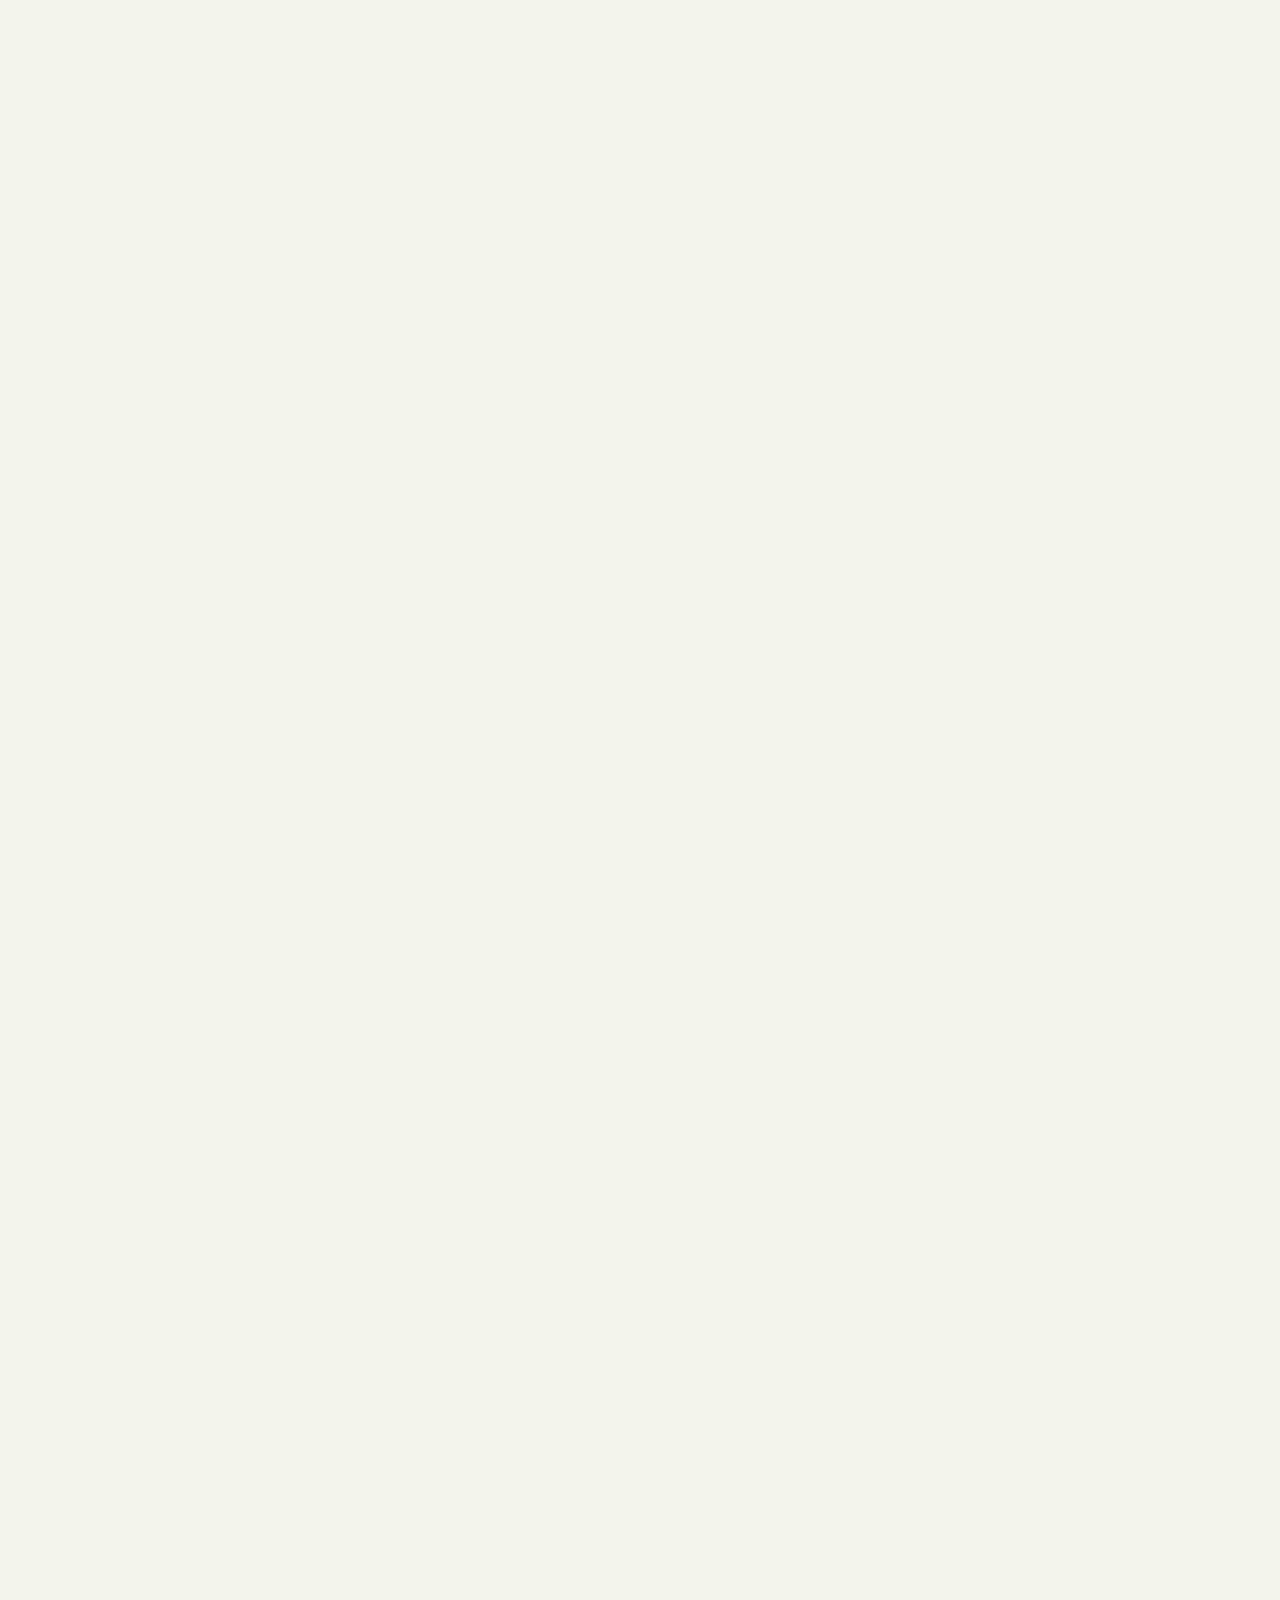
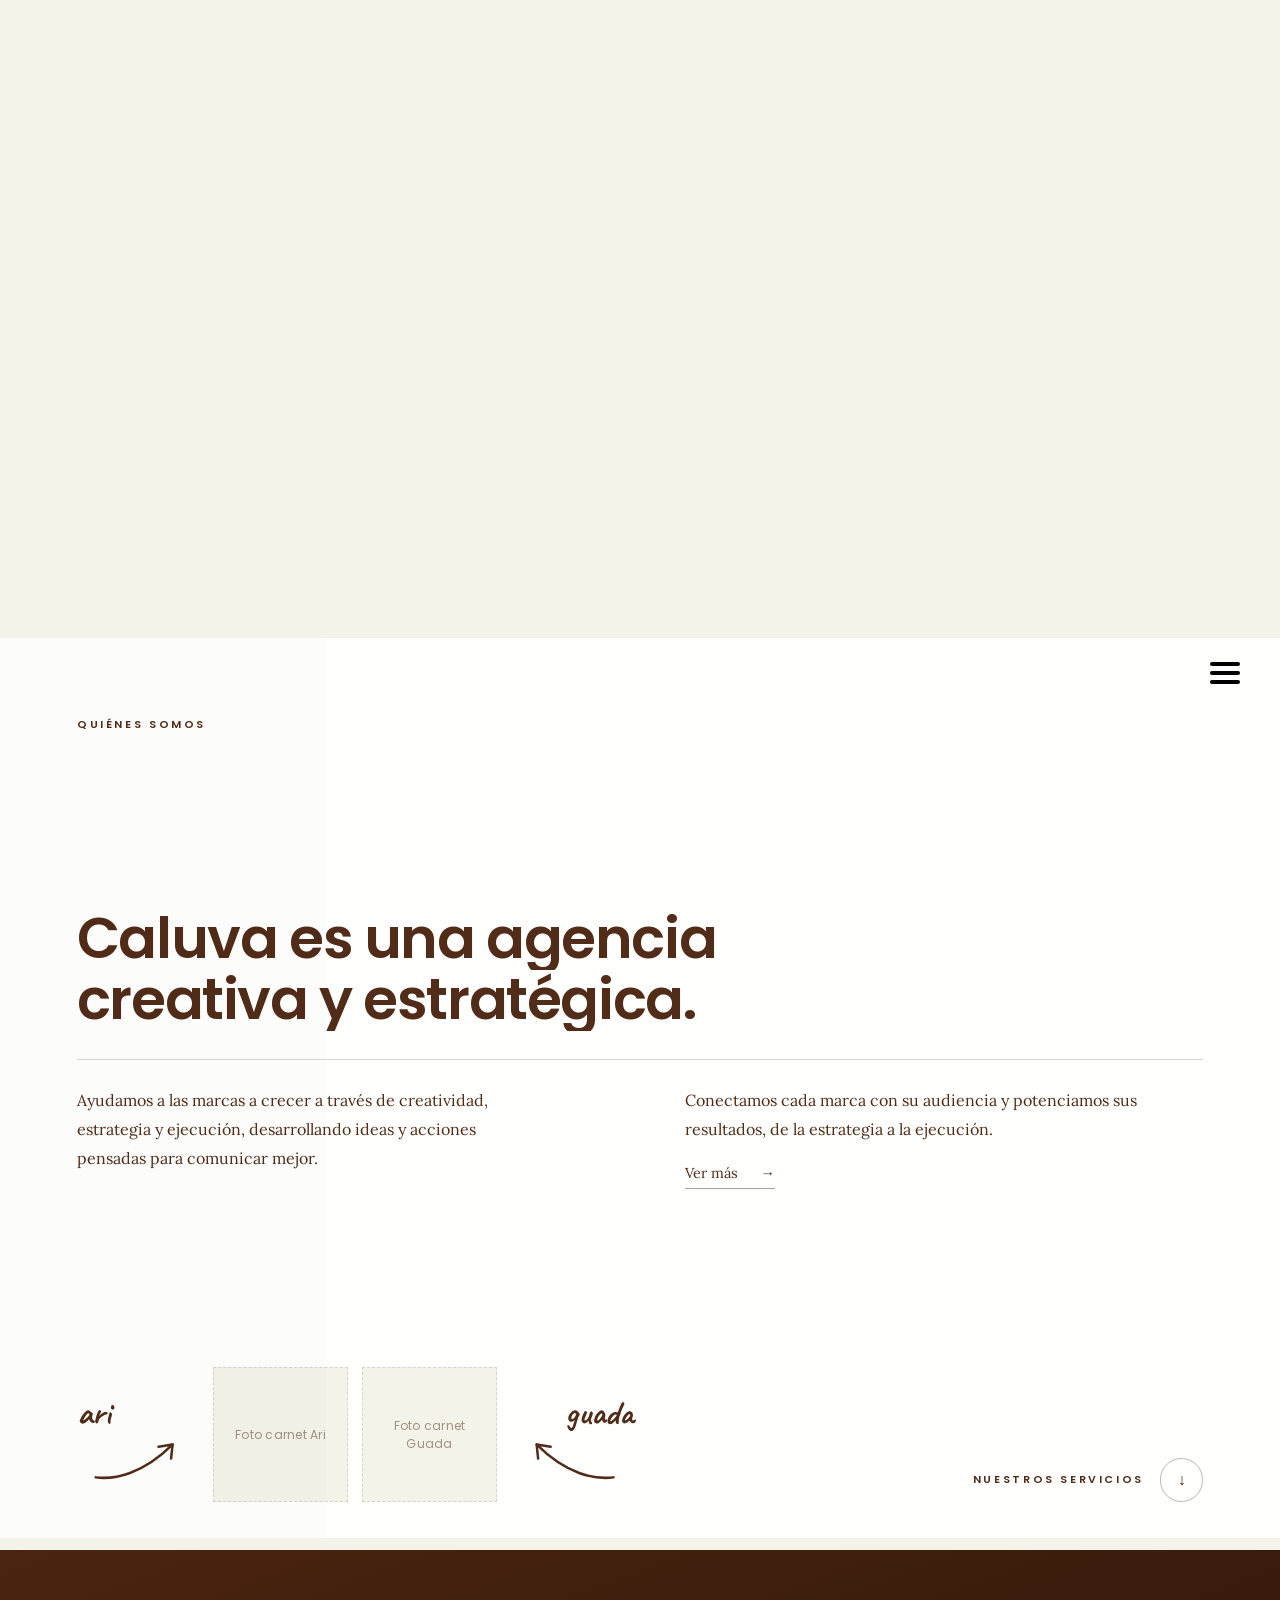
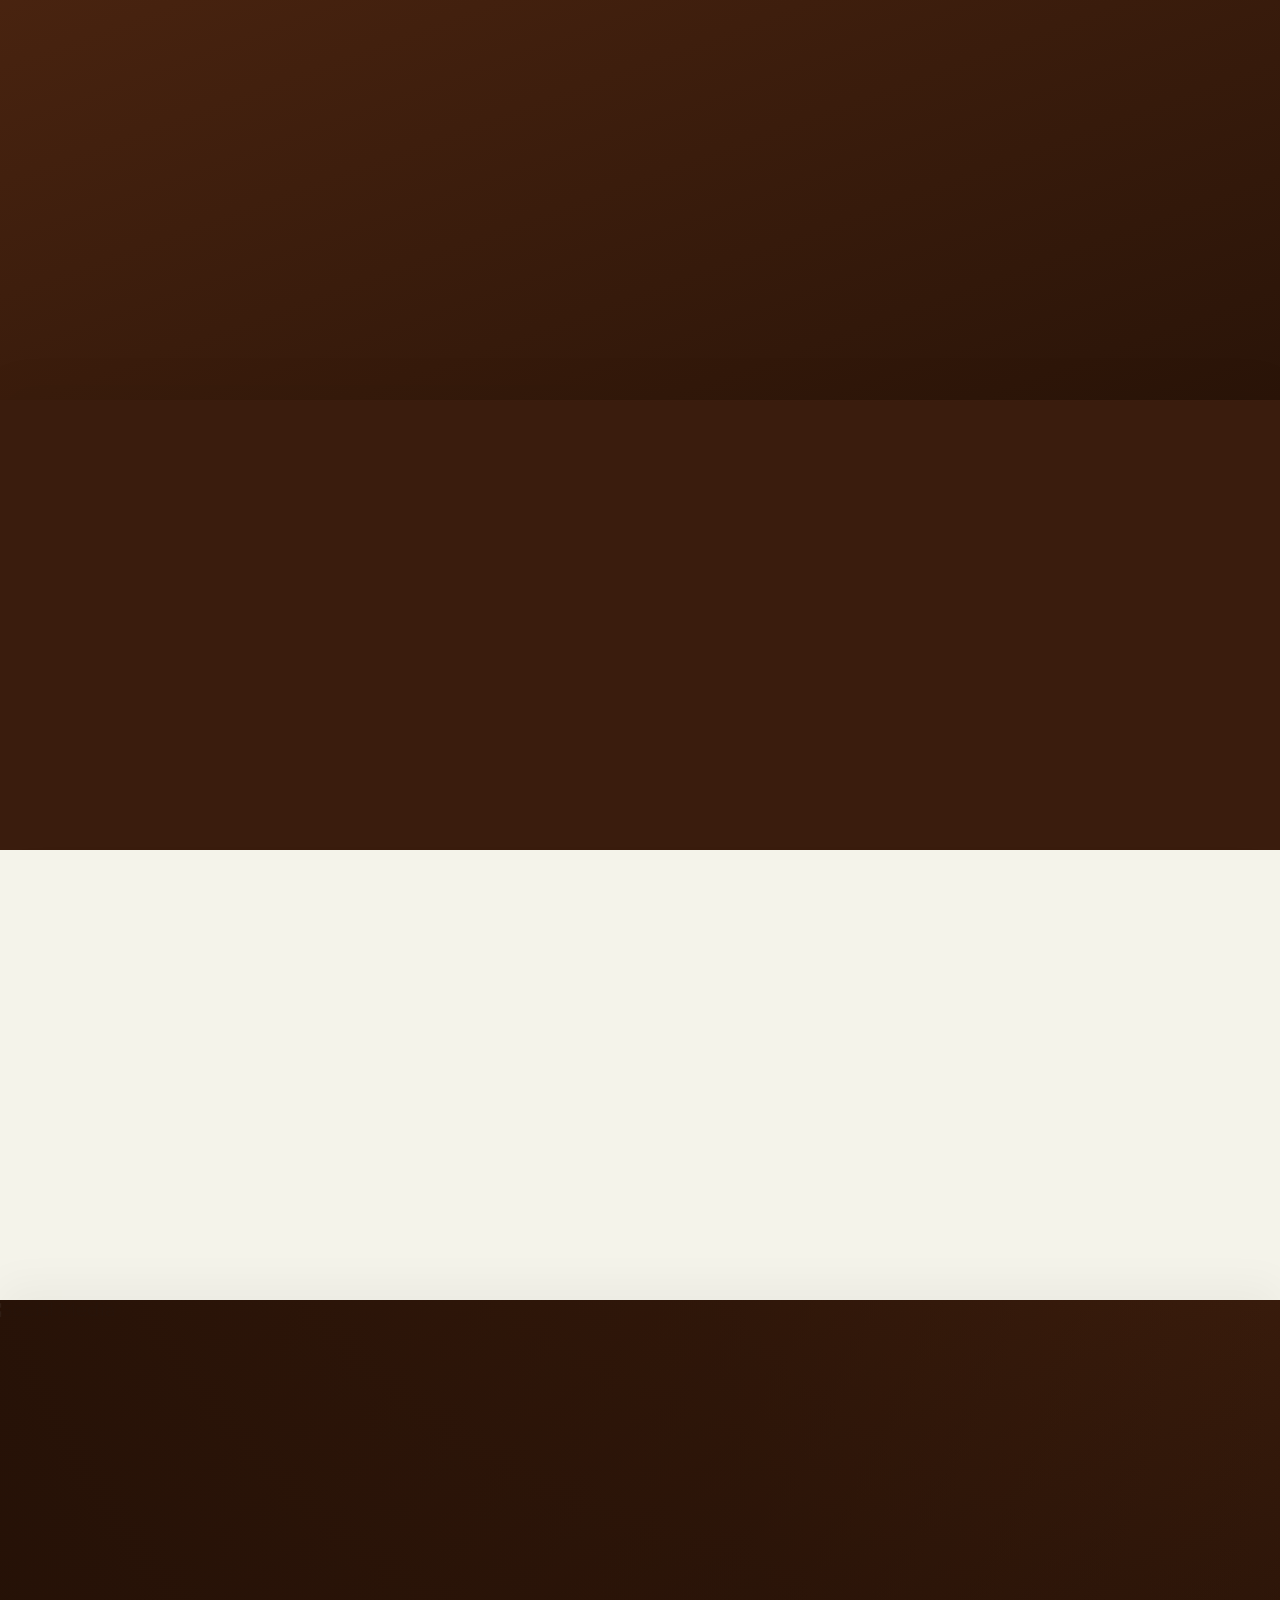
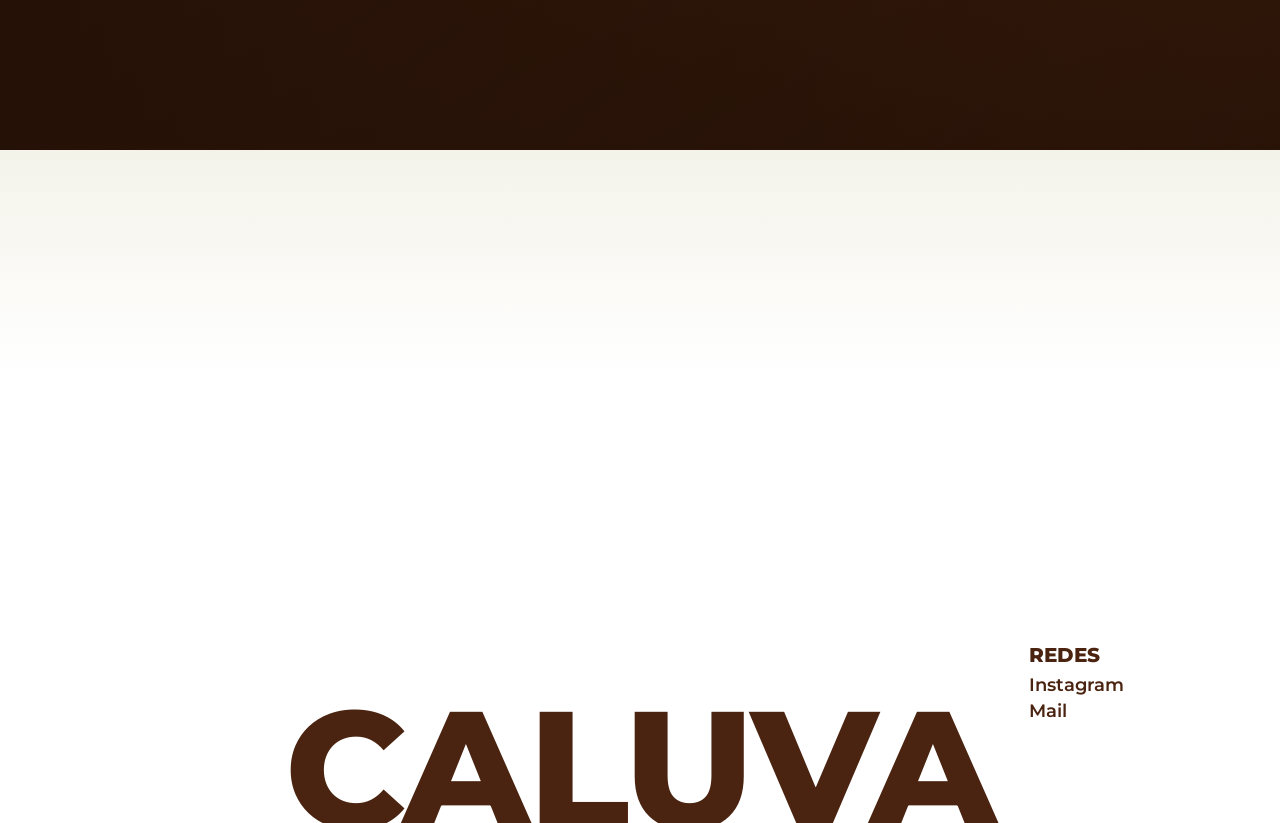
==== commit 6cba1963: "feat(quienes-somos): reveal en cascada + flechas que se dibujan solas - Agregar reveal individual y " ====
--- a/index.html
+++ b/index.html
@@ -84,7 +84,7 @@
                             <p class="v2-col-text" id="v2-part2">Ayudamos a las marcas a crecer a través de creatividad, estrategia y ejecución, desarrollando ideas y acciones pensadas para comunicar mejor.</p>
                         </div>
                         <div class="v2-col">
-                            <p class="v2-col-text">Conectamos cada marca con su audiencia y potenciamos sus resultados, de la estrategia a la ejecución.</p>
+                            <p class="v2-col-text" id="v2-part3">Conectamos cada marca con su audiencia y potenciamos sus resultados, de la estrategia a la ejecución.</p>
                             <div class="v2-elegant-link-container" id="v2-link-container">
                                 <a href="quienes-somos.html" class="v2-elegant-link">Ver más <span class="v2-arrow">→</span></a>
                             </div>
@@ -97,9 +97,9 @@
                     <div class="v2-team">
                         <span class="v2-hand is-left">
                             <span class="v2-hand-word">ari</span>
-                            <svg class="v2-hand-arrow" viewBox="0 0 120 62" fill="none" aria-hidden="true">
-                                <path d="M6 54C30 57 66 50 104 12" stroke="currentColor" stroke-width="3.2" stroke-linecap="round"/>
-                                <path d="M104 12L86 15M104 12L102 30" stroke="currentColor" stroke-width="3.2" stroke-linecap="round" stroke-linejoin="round"/>
+                            <svg class="v2-hand-arrow" viewBox="0 0 106 62" fill="none" aria-hidden="true">
+                                <path class="v2-arrow-shaft" pathLength="1" d="M6 54C30 57 66 50 104 12" stroke="currentColor" stroke-width="3.2" stroke-linecap="round"/>
+                                <path class="v2-arrow-head" d="M104 12L86 15M104 12L102 30" stroke="currentColor" stroke-width="3.2" stroke-linecap="round" stroke-linejoin="round"/>
                             </svg>
                         </span>
 
@@ -116,9 +116,9 @@
 
                         <span class="v2-hand is-right">
                             <span class="v2-hand-word">guada</span>
-                            <svg class="v2-hand-arrow" viewBox="0 0 120 62" fill="none" aria-hidden="true">
-                                <path d="M6 54C30 57 66 50 104 12" stroke="currentColor" stroke-width="3.2" stroke-linecap="round"/>
-                                <path d="M104 12L86 15M104 12L102 30" stroke="currentColor" stroke-width="3.2" stroke-linecap="round" stroke-linejoin="round"/>
+                            <svg class="v2-hand-arrow" viewBox="0 0 106 62" fill="none" aria-hidden="true">
+                                <path class="v2-arrow-shaft" pathLength="1" d="M6 54C30 57 66 50 104 12" stroke="currentColor" stroke-width="3.2" stroke-linecap="round"/>
+                                <path class="v2-arrow-head" d="M104 12L86 15M104 12L102 30" stroke="currentColor" stroke-width="3.2" stroke-linecap="round" stroke-linejoin="round"/>
                             </svg>
                         </span>
                     </div>
--- a/styles.css
+++ b/styles.css
@@ -488,16 +488,17 @@
 }
 
 /* Animaciones Premium Adrenalina */
-#v2-part2, #v2-link-container, #v2-topbar, #v2-bottom {
+#v2-part2, #v2-part3, #v2-link-container, #v2-topbar, #v2-bottom {
     will-change: transform, opacity;
     transition: all 0.7s cubic-bezier(0.34, 1.56, 0.64, 1);
 }
 
 /* Estado inicial (oculto) */
 #v2-part2 { opacity: 0; transform: translateX(100px); }
-#v2-link-container { opacity: 0; transform: translateX(50px); }
+#v2-part3 { opacity: 0; transform: translateX(80px); transition-delay: 0.1s; }
+#v2-link-container { opacity: 0; transform: translateX(50px); transition-delay: 0.25s; }
 #v2-topbar { opacity: 0; transform: translateY(-30px); }
-#v2-bottom { opacity: 0; transform: translateY(50px); }
+#v2-bottom { opacity: 0; transform: translateY(50px); transition-delay: 0.3s; }
 
 /* --- EL GANCHO (Text Reveal) --- */
 #v2-part1 {
@@ -521,9 +522,41 @@
 
 /* Estados activos (gatillados por JS) */
 #v2-part2.reveal-active { opacity: 1; transform: translateX(0); }
+#v2-part3.reveal-active { opacity: 1; transform: translateX(0); }
 #v2-link-container.reveal-active { opacity: 1; transform: translateX(0); }
 #v2-topbar.reveal-active { opacity: 1; transform: translateY(0); }
 #v2-bottom.reveal-active { opacity: 1; transform: translateY(0); }
+
+/* Cascada de los elementos del bloque inferior (fotos, nombres y CTA) una vez que #v2-bottom se revela */
+#v2-bottom .v2-hand,
+#v2-bottom .v2-photo,
+#v2-bottom .v2-services-cta {
+    opacity: 0;
+    transition: opacity 0.6s ease, transform 0.6s cubic-bezier(0.34, 1.56, 0.64, 1);
+}
+#v2-bottom .v2-hand.is-left  { transform: translateX(-16px); }
+#v2-bottom .v2-hand.is-right { transform: translateX(16px); }
+#v2-bottom .v2-photo { transform: translateY(22px) scale(0.94); }
+#v2-bottom .v2-services-cta { transform: translateY(14px); }
+
+#v2-bottom.reveal-active .v2-hand.is-left  { opacity: 1; transform: translateX(0); transition-delay: 0.05s; }
+#v2-bottom.reveal-active .v2-hand.is-right { opacity: 1; transform: translateX(0); transition-delay: 0.05s; }
+#v2-bottom.reveal-active .v2-photo:nth-child(1) { opacity: 1; transform: none; transition-delay: 0.18s; }
+#v2-bottom.reveal-active .v2-photo:nth-child(2) { opacity: 1; transform: none; transition-delay: 0.28s; }
+#v2-bottom.reveal-active .v2-services-cta { opacity: 1; transform: none; transition-delay: 0.42s; }
+
+/* Las flechas se dibujan solas: primero el trazo, después aparece la puntita */
+.v2-arrow-shaft {
+    stroke-dasharray: 1;
+    stroke-dashoffset: 1;
+    transition: stroke-dashoffset 0.7s cubic-bezier(0.65, 0, 0.35, 1);
+}
+.v2-arrow-head {
+    opacity: 0;
+    transition: opacity 0.2s ease;
+}
+#v2-bottom.reveal-active .v2-arrow-shaft { stroke-dashoffset: 0; transition-delay: 0.32s; }
+#v2-bottom.reveal-active .v2-arrow-head { opacity: 1; transition-delay: 0.92s; }
 
 
 /* ─── UNIVERSO DE MARCA (media pantalla dentro de VISTA 3) ─── */
@@ -1186,7 +1219,13 @@
 
     /* En mobile los contenidos de v2 aparecen directamente sin animación */
     #v2-part1 .word-inner { transform: translateY(0) !important; opacity: 1 !important; }
-    #v2-part2, #v2-link-container, #v2-topbar, #v2-bottom { opacity: 1 !important; transform: none !important; }
+    #v2-part2, #v2-part3, #v2-link-container, #v2-topbar, #v2-bottom,
+    #v2-bottom .v2-hand, #v2-bottom .v2-photo, #v2-bottom .v2-services-cta {
+        opacity: 1 !important;
+        transform: none !important;
+    }
+    .v2-arrow-shaft { stroke-dashoffset: 0 !important; }
+    .v2-arrow-head { opacity: 1 !important; }
     
     /* Forzar visibilidad de animaciones en servicios (VER MAS, títulos) en mobile */
     .split-content .sr-item, .v2-section .sr-item, .split-half .sr-item {
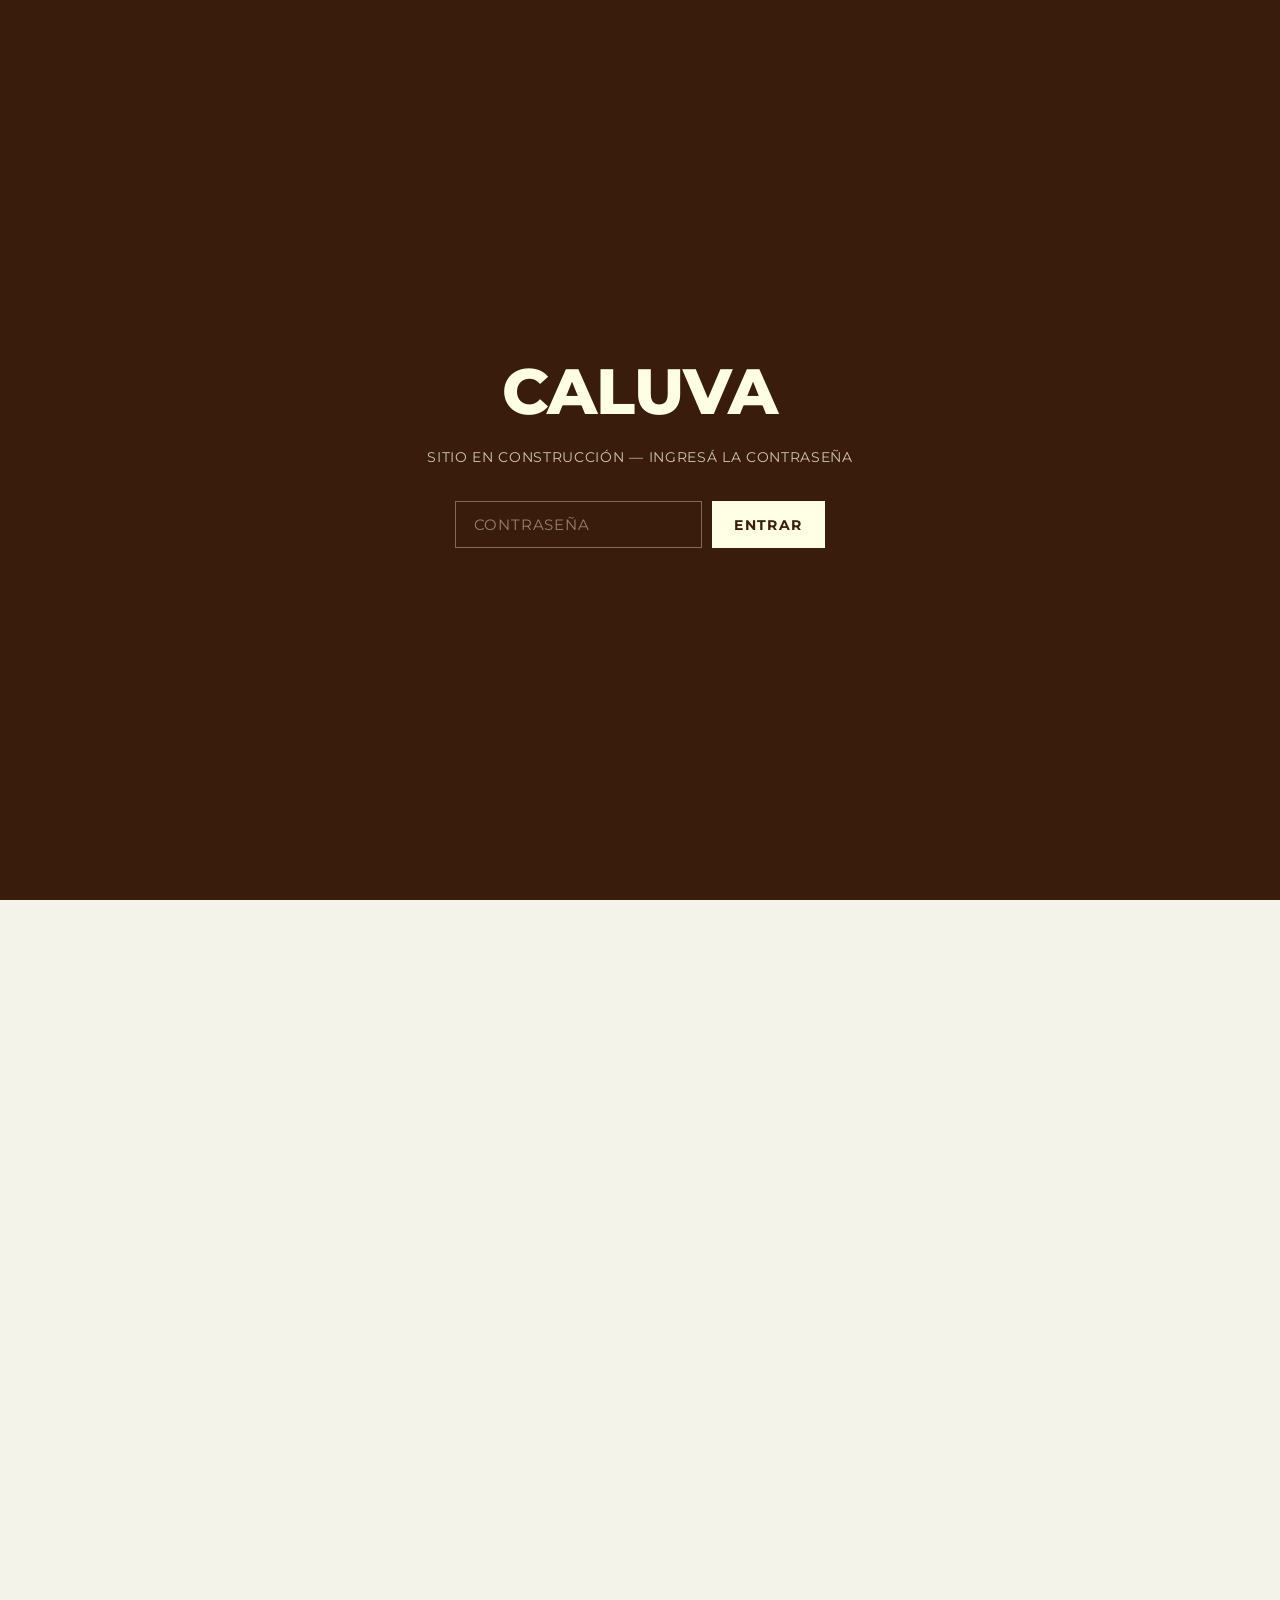
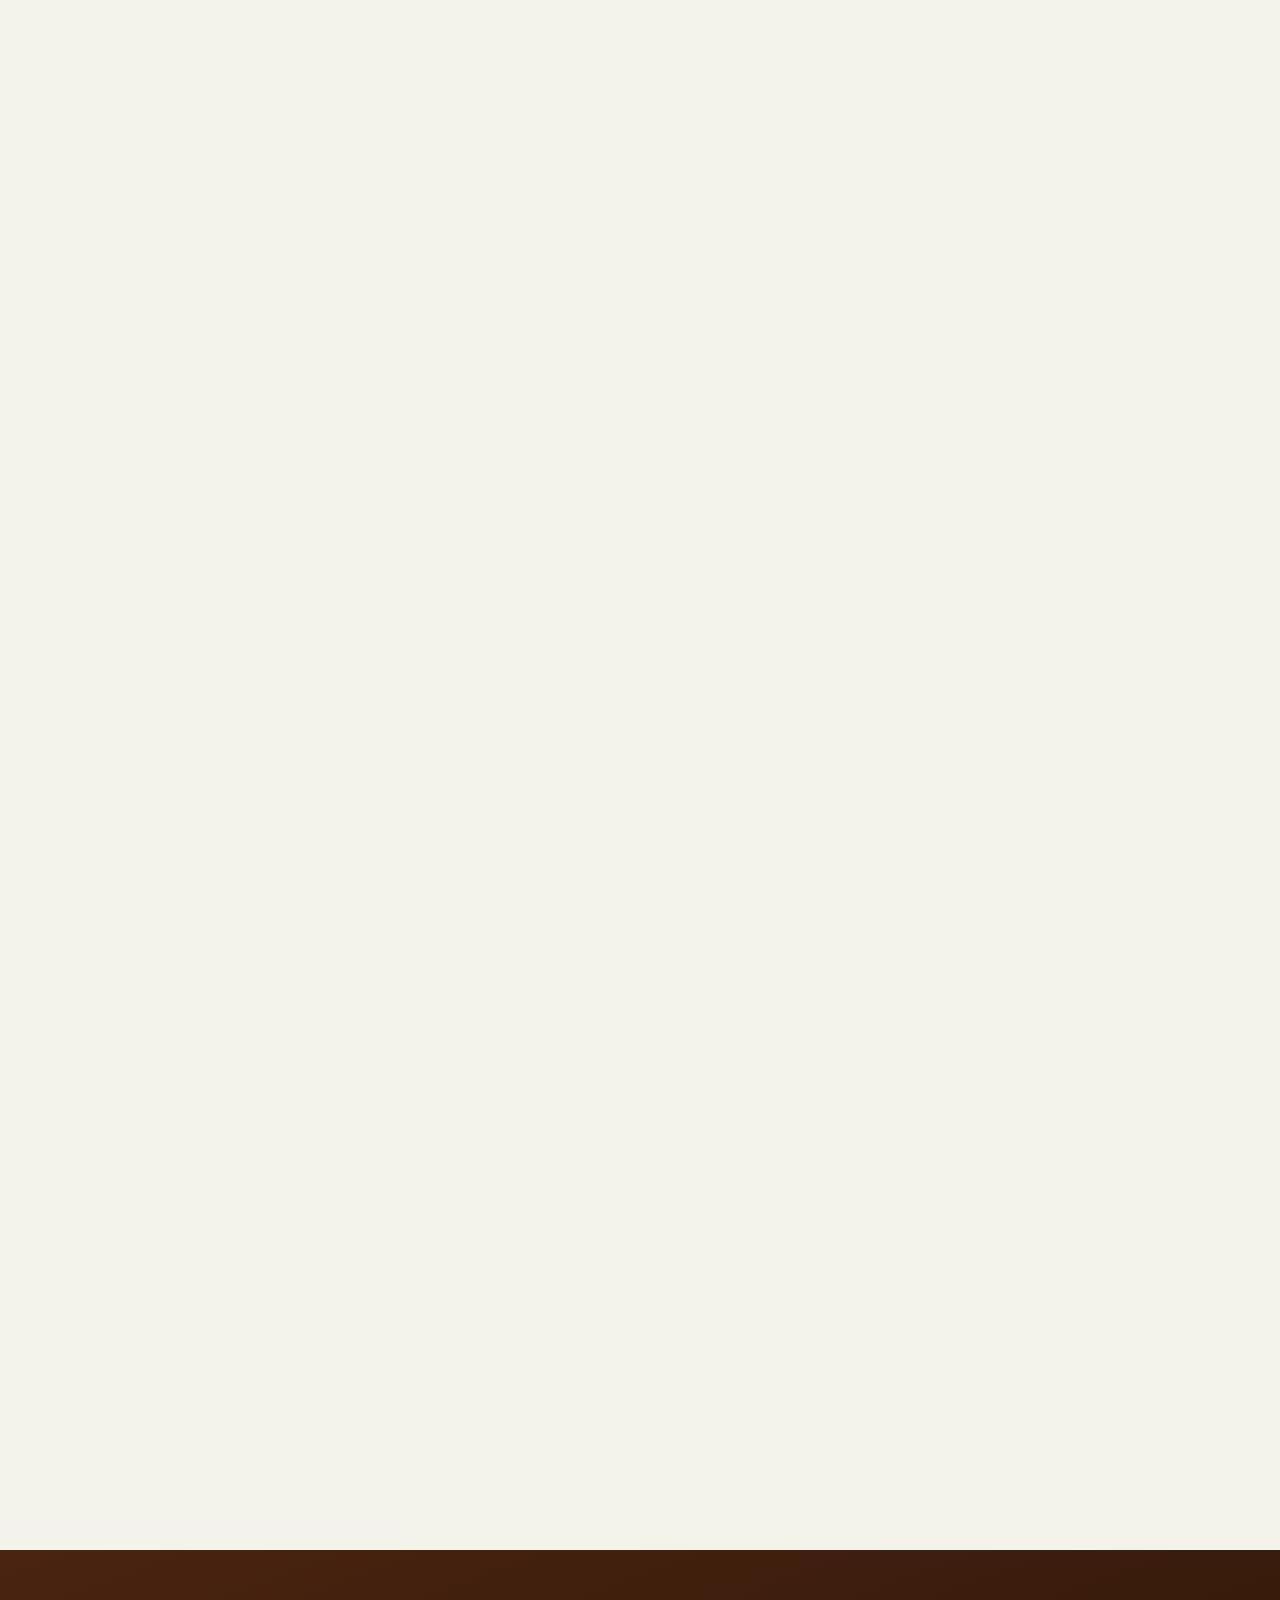
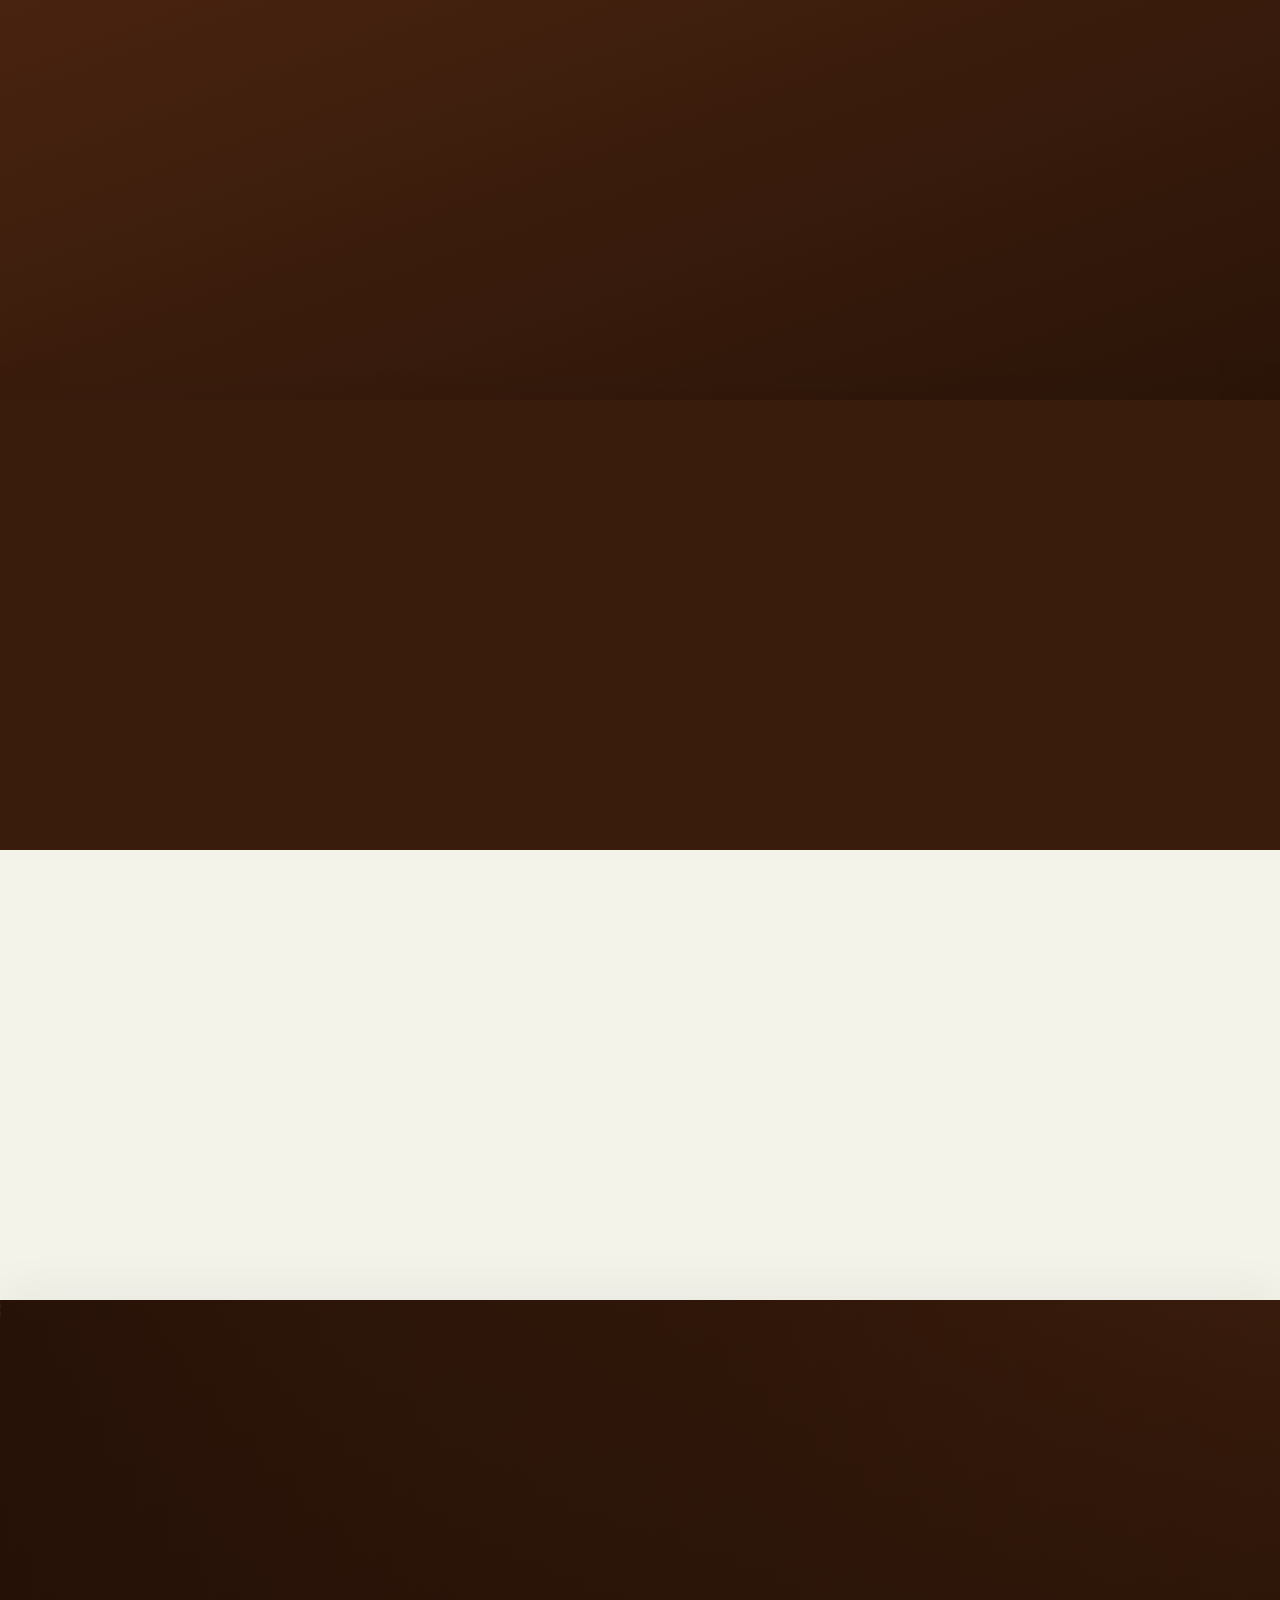
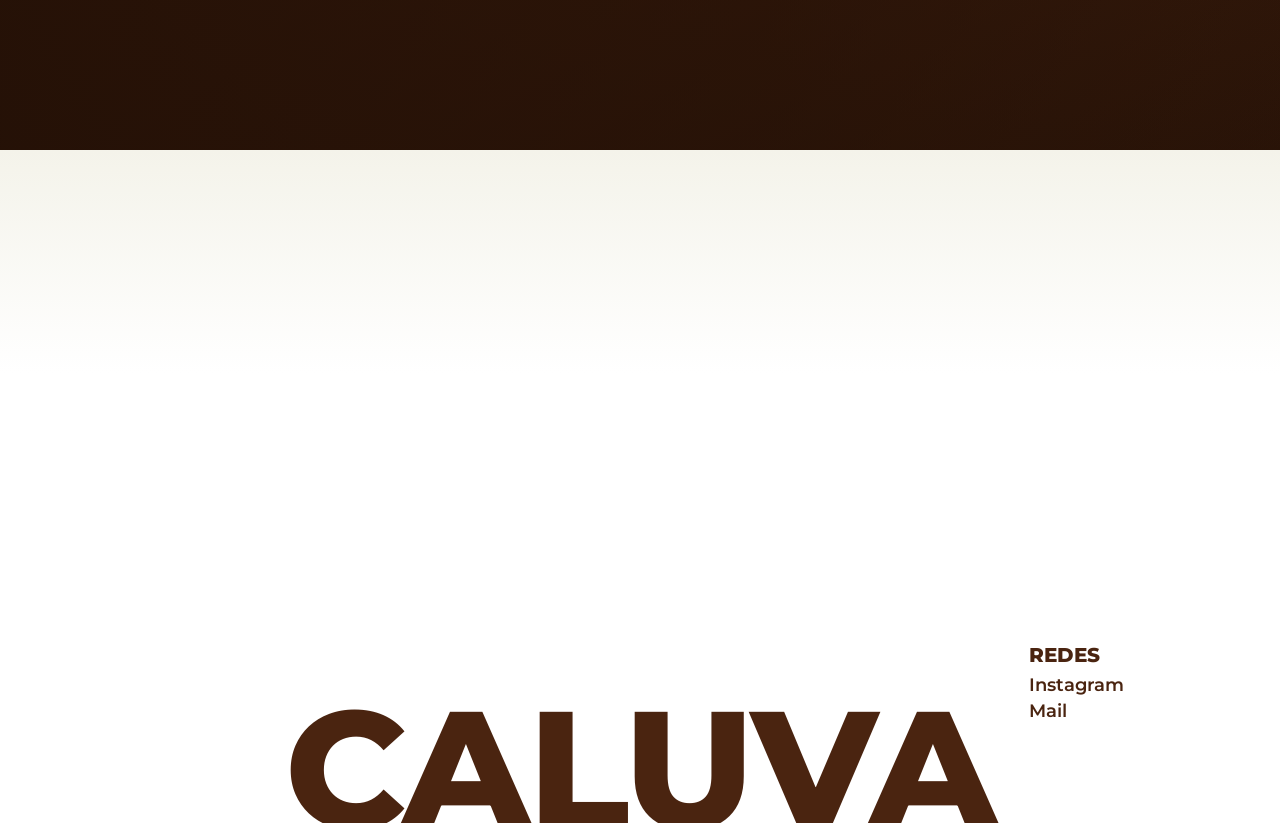
==== commit 88c717ac: "feat: agregar cortina de contraseña temporal en la home Mientras el sitio no esta listo, la owner qu" ====
--- a/index.html
+++ b/index.html
@@ -1,6 +1,7 @@
 <!DOCTYPE html>
 <html lang="es">
 <head>
+    <script src="gate.js"></script>
     <meta charset="UTF-8">
     <meta name="viewport" content="width=device-width, initial-scale=1.0">
     <title>CALUVA | Agencia Creativa y Estratégica</title>
--- a/styles.css
+++ b/styles.css
@@ -1,5 +1,15 @@
+/* Snap nativo del navegador, solo activo una vez pasada la zona del hero/zoom
+   (clase agregada por JS): al soltar el scroll, siempre termina de acomodarse
+   al borde de servicio mas cercano, sin dejar puntos intermedios a mitad de
+   camino. No es la animacion JS que se saco antes, pero si se nota el ajuste
+   al frenar. Restringido a esta zona para no interferir con el scroll
+   coreografiado del hero. */
+html.snap-services {
+    scroll-snap-type: y mandatory;
+}
+
 :root {
-    --color-brown: #4a2410;  
+    --color-brown: #4a2410;
     --color-cream: #f4f3ea;  /* Fondo clarito para secciones (Conoce nuestros servicios, Universo de Marca) */
     --color-yellow: #ffffe6; /* Amarillo original para la tipografía sobre fondos oscuros */
     --color-cocoa: #3a1c0d;  /* Marrón profundo: fondo oscuro de los servicios (reemplaza el viejo navy) */
@@ -490,15 +500,15 @@
 /* Animaciones Premium Adrenalina */
 #v2-part2, #v2-part3, #v2-link-container, #v2-topbar, #v2-bottom {
     will-change: transform, opacity;
-    transition: all 0.7s cubic-bezier(0.34, 1.56, 0.64, 1);
+    transition: all 0.85s cubic-bezier(0.34, 1.56, 0.64, 1);
 }
 
 /* Estado inicial (oculto) */
-#v2-part2 { opacity: 0; transform: translateX(100px); }
-#v2-part3 { opacity: 0; transform: translateX(80px); transition-delay: 0.1s; }
-#v2-link-container { opacity: 0; transform: translateX(50px); transition-delay: 0.25s; }
+#v2-part2 { opacity: 0; transform: translateX(100px); transition-delay: 0.5s; }
+#v2-part3 { opacity: 0; transform: translateX(80px); transition-delay: 0.75s; }
+#v2-link-container { opacity: 0; transform: translateX(50px); transition-delay: 1s; }
 #v2-topbar { opacity: 0; transform: translateY(-30px); }
-#v2-bottom { opacity: 0; transform: translateY(50px); transition-delay: 0.3s; }
+#v2-bottom { opacity: 0; transform: translateY(50px); transition-delay: 1.15s; }
 
 /* --- EL GANCHO (Text Reveal) --- */
 #v2-part1 {
@@ -513,7 +523,7 @@
     display: inline-block;
     transform: translateY(100%);
     opacity: 0;
-    transition: transform 0.6s cubic-bezier(0.16, 1, 0.3, 1), opacity 0.6s ease;
+    transition: transform 0.7s cubic-bezier(0.16, 1, 0.3, 1), opacity 0.7s ease;
 }
 #v2-part1.hook-active .word-inner {
     transform: translateY(0);
@@ -532,31 +542,31 @@
 #v2-bottom .v2-photo,
 #v2-bottom .v2-services-cta {
     opacity: 0;
-    transition: opacity 0.6s ease, transform 0.6s cubic-bezier(0.34, 1.56, 0.64, 1);
+    transition: opacity 0.7s ease, transform 0.7s cubic-bezier(0.34, 1.56, 0.64, 1);
 }
 #v2-bottom .v2-hand.is-left  { transform: translateX(-16px); }
 #v2-bottom .v2-hand.is-right { transform: translateX(16px); }
 #v2-bottom .v2-photo { transform: translateY(22px) scale(0.94); }
 #v2-bottom .v2-services-cta { transform: translateY(14px); }
 
-#v2-bottom.reveal-active .v2-hand.is-left  { opacity: 1; transform: translateX(0); transition-delay: 0.05s; }
-#v2-bottom.reveal-active .v2-hand.is-right { opacity: 1; transform: translateX(0); transition-delay: 0.05s; }
-#v2-bottom.reveal-active .v2-photo:nth-child(1) { opacity: 1; transform: none; transition-delay: 0.18s; }
-#v2-bottom.reveal-active .v2-photo:nth-child(2) { opacity: 1; transform: none; transition-delay: 0.28s; }
-#v2-bottom.reveal-active .v2-services-cta { opacity: 1; transform: none; transition-delay: 0.42s; }
+#v2-bottom.reveal-active .v2-hand.is-left  { opacity: 1; transform: translateX(0); transition-delay: 1.2s; }
+#v2-bottom.reveal-active .v2-hand.is-right { opacity: 1; transform: translateX(0); transition-delay: 1.2s; }
+#v2-bottom.reveal-active .v2-photo:nth-child(1) { opacity: 1; transform: none; transition-delay: 1.4s; }
+#v2-bottom.reveal-active .v2-photo:nth-child(2) { opacity: 1; transform: none; transition-delay: 1.6s; }
+#v2-bottom.reveal-active .v2-services-cta { opacity: 1; transform: none; transition-delay: 2.1s; }
 
 /* Las flechas se dibujan solas: primero el trazo, después aparece la puntita */
 .v2-arrow-shaft {
     stroke-dasharray: 1;
     stroke-dashoffset: 1;
-    transition: stroke-dashoffset 0.7s cubic-bezier(0.65, 0, 0.35, 1);
+    transition: stroke-dashoffset 0.9s cubic-bezier(0.65, 0, 0.35, 1);
 }
 .v2-arrow-head {
     opacity: 0;
-    transition: opacity 0.2s ease;
-}
-#v2-bottom.reveal-active .v2-arrow-shaft { stroke-dashoffset: 0; transition-delay: 0.32s; }
-#v2-bottom.reveal-active .v2-arrow-head { opacity: 1; transition-delay: 0.92s; }
+    transition: opacity 0.3s ease;
+}
+#v2-bottom.reveal-active .v2-arrow-shaft { stroke-dashoffset: 0; transition-delay: 1.4s; }
+#v2-bottom.reveal-active .v2-arrow-head { opacity: 1; transition-delay: 2.25s; }
 
 
 /* ─── UNIVERSO DE MARCA (media pantalla dentro de VISTA 3) ─── */
@@ -564,7 +574,7 @@
     width: 100%;
     max-width: 1400px;
     margin: 0 auto;
-    padding: clamp(2.5rem, 6vh, 4rem) 6%;
+    padding: clamp(1.8rem, 4.5vh, 3rem) 6%;
     position: relative;
     z-index: 1;
 }
@@ -577,7 +587,7 @@
     letter-spacing: 0.24em;
     text-transform: uppercase;
     color: rgba(244, 243, 234, 0.6);
-    margin-bottom: clamp(1rem, 2.5vh, 1.8rem);
+    margin-bottom: clamp(0.8rem, 2vh, 1.4rem);
 }
 
 .v3-header {
@@ -600,7 +610,7 @@
 .v3-marca { margin-top: 0.35rem; }
 
 .v3-desc {
-    margin-top: clamp(1.2rem, 3.2vh, 2.2rem);
+    margin-top: clamp(0.9rem, 2.4vh, 1.6rem);
     margin-left: 12%;
     width: 75%;
 }
@@ -629,7 +639,7 @@
     display: inline-flex;
     align-items: center;
     gap: 1rem;
-    margin-top: clamp(1.2rem, 3.2vh, 2.4rem);
+    margin-top: clamp(0.9rem, 2.4vh, 1.6rem);
     margin-left: 12%;
     font-family: var(--font-display);
     font-weight: 600;
@@ -676,17 +686,20 @@
 /* ─── VISTAS 4 & 5: SERVICIOS SPLIT ─── */
 .split-section {
     width: 100%;
-    min-height: 100vh;
+    height: 100vh; /* Fija: exactamente dos servicios por pantalla, nunca un tercero asomando */
+    overflow: hidden; /* Resguardo extra: nada se puede salir de la pantalla */
     display: flex;
     position: relative;
     z-index: 2; /* Se posiciona sobre Vista 2 (z-index:1, fixed) al hacer scroll */
     flex-direction: column;
 }
 .split-half {
-    flex: 1; min-height: 50vh;
+    flex: 1;
+    min-height: 0; /* Sin esto flexbox no deja que la mitad baje de su contenido y se sale del 50vh */
     position: relative;
     display: flex; align-items: center;
     overflow: hidden;
+    scroll-snap-align: start; /* Punto de ajuste: cada servicio, no solo cada par */
 }
 .split-bg { position: absolute; top:0; left:0; width:100%; height:100%; z-index:0; overflow:hidden; }
 .split-bg img {
@@ -738,14 +751,15 @@
 
 .split-content {
     width: 100%; max-width: 1400px; margin: 0 auto;
-    padding: clamp(2.2rem, 5vh, 4rem) 6%; display: flex; /* Dos servicios por pantalla */
+    padding: clamp(1.6rem, 4vh, 3rem) 6%; display: flex; /* Dos servicios por pantalla */
     position: relative; z-index: 1;
 }
 .split-texts { max-width: 650px; } /* Más ancho para que el texto no ocupe tanto espacio vertical */
+.split-texts p { margin-bottom: 0.6rem; } /* Mas compacto: el bloque tiene que entrar en media pantalla */
 .split-title {
     font-family: var(--font-main); font-weight: 800;
     font-size: clamp(1.8rem, 3.5vw, 2.8rem);
-    line-height: 1.05; margin-bottom: 1rem;
+    line-height: 1.05; margin-bottom: 0.7rem;
     text-transform: uppercase;
     letter-spacing: -0.5px;
 }
@@ -1237,8 +1251,8 @@
     .section { padding: 4rem 6%; }
 
     /* ── SPLIT SECTIONS (Servicios) ── */
-    .split-section { flex-direction: column; }
-    .split-half { min-height: 60vw; width: 100%; box-shadow: none !important; }
+    .split-section { flex-direction: column; height: auto; overflow: visible; } /* En mobile se scrollea normal, sin el limite de una pantalla */
+    .split-half { flex: none; min-height: 60vw; width: 100%; box-shadow: none !important; scroll-snap-align: none; }
     .split-content {
         padding: 2.5rem 6%;
         flex-direction: column;
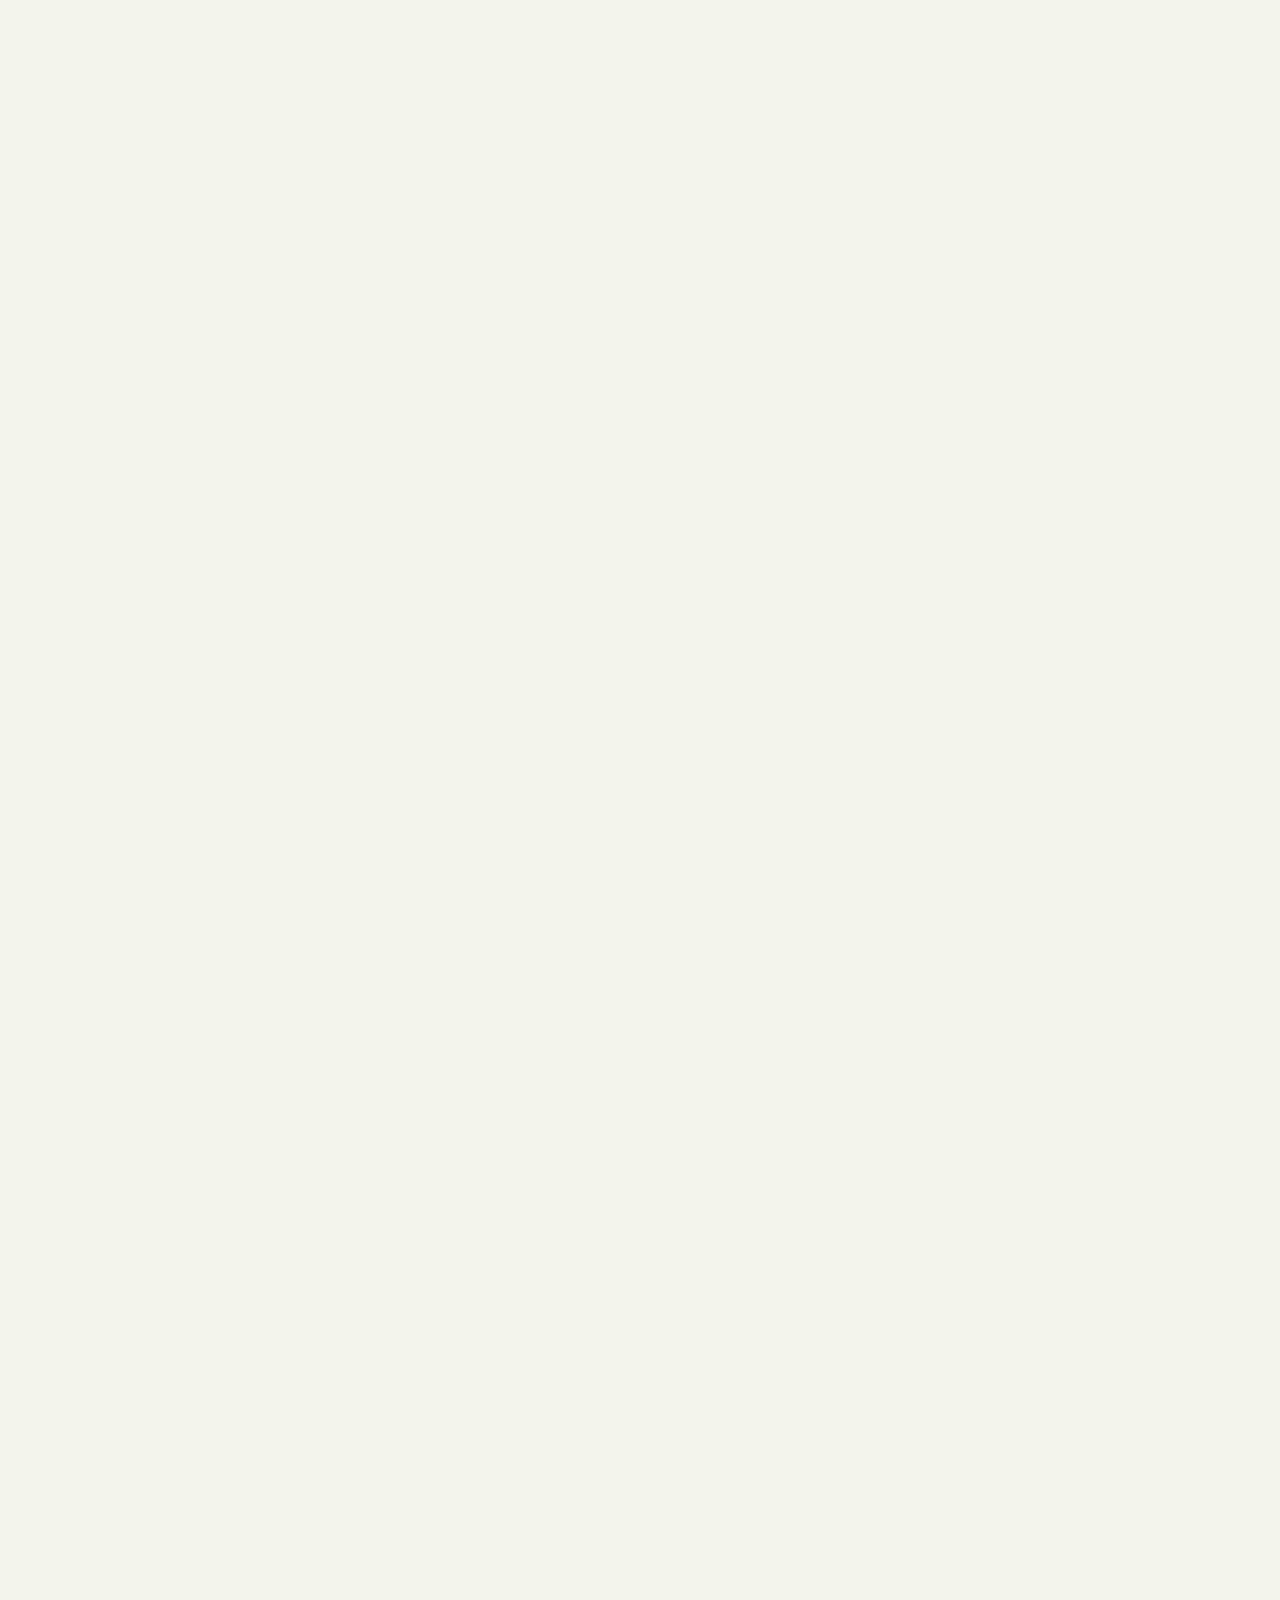
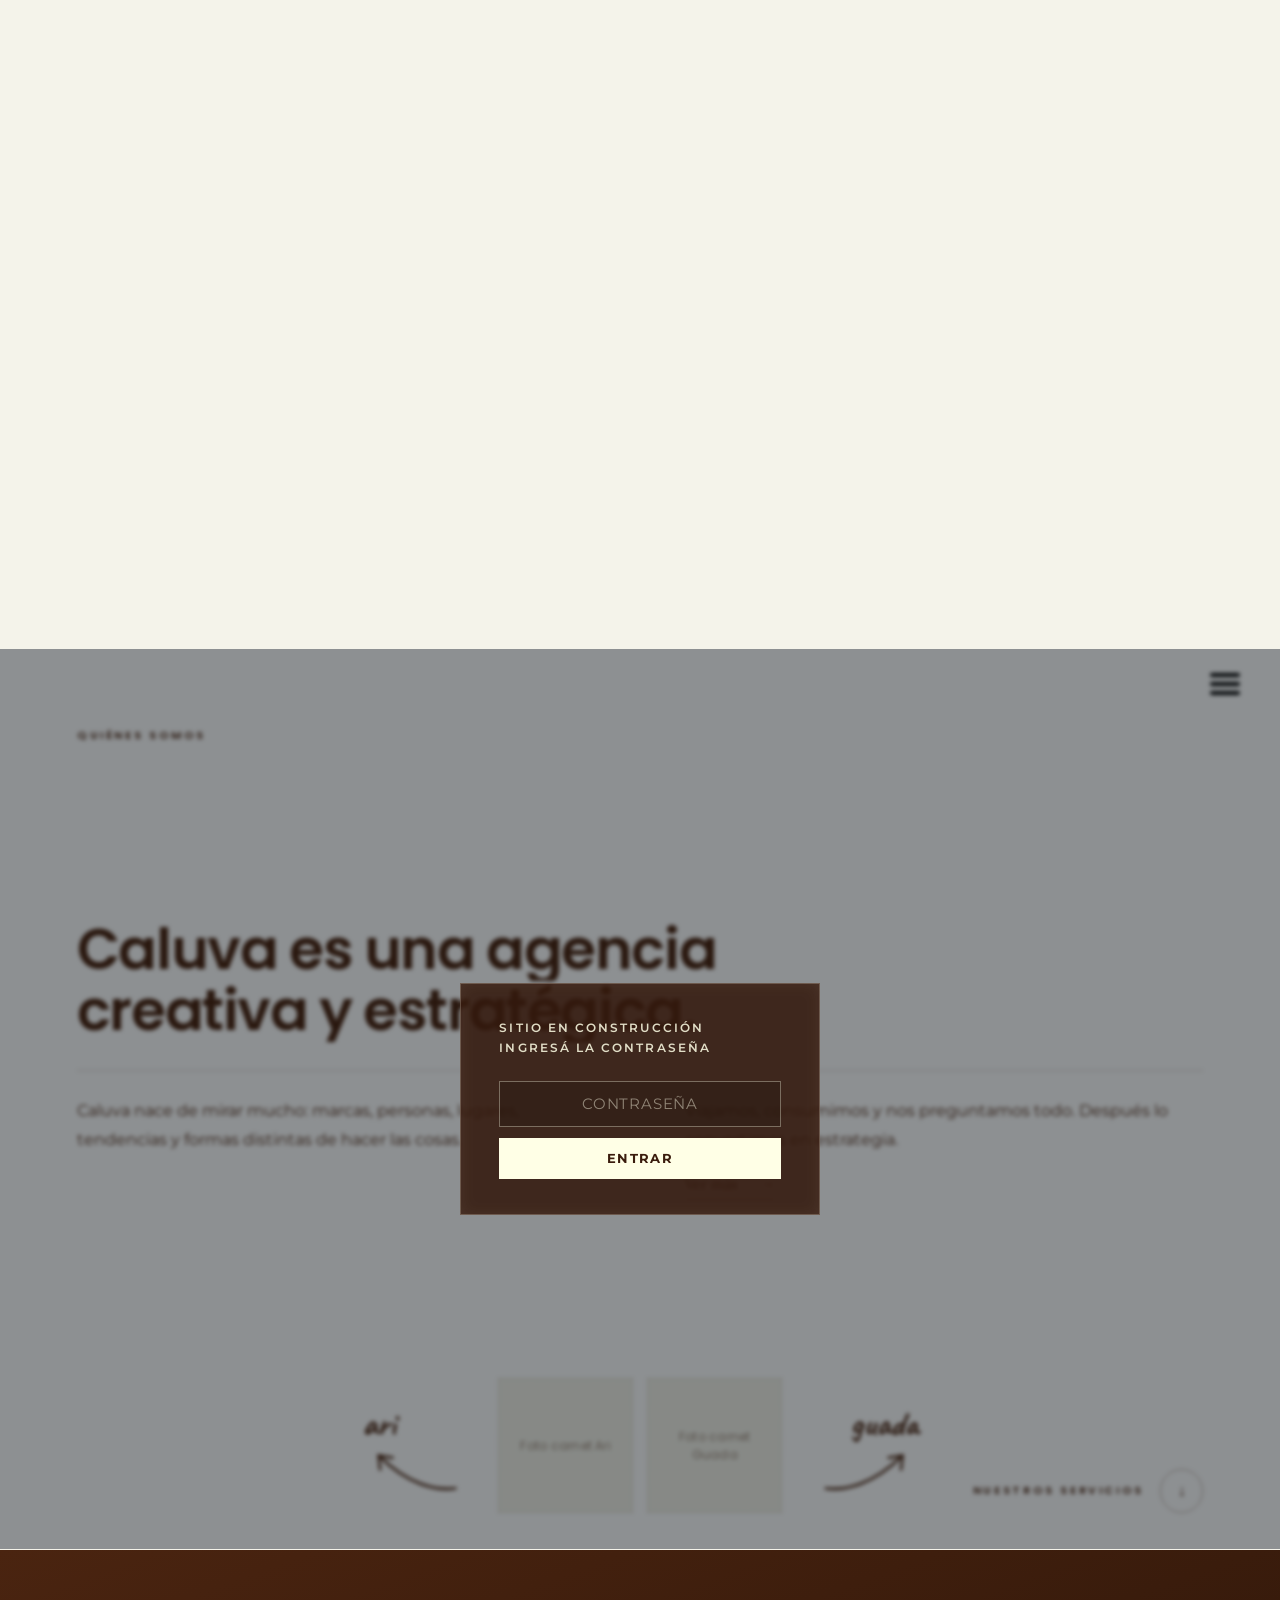
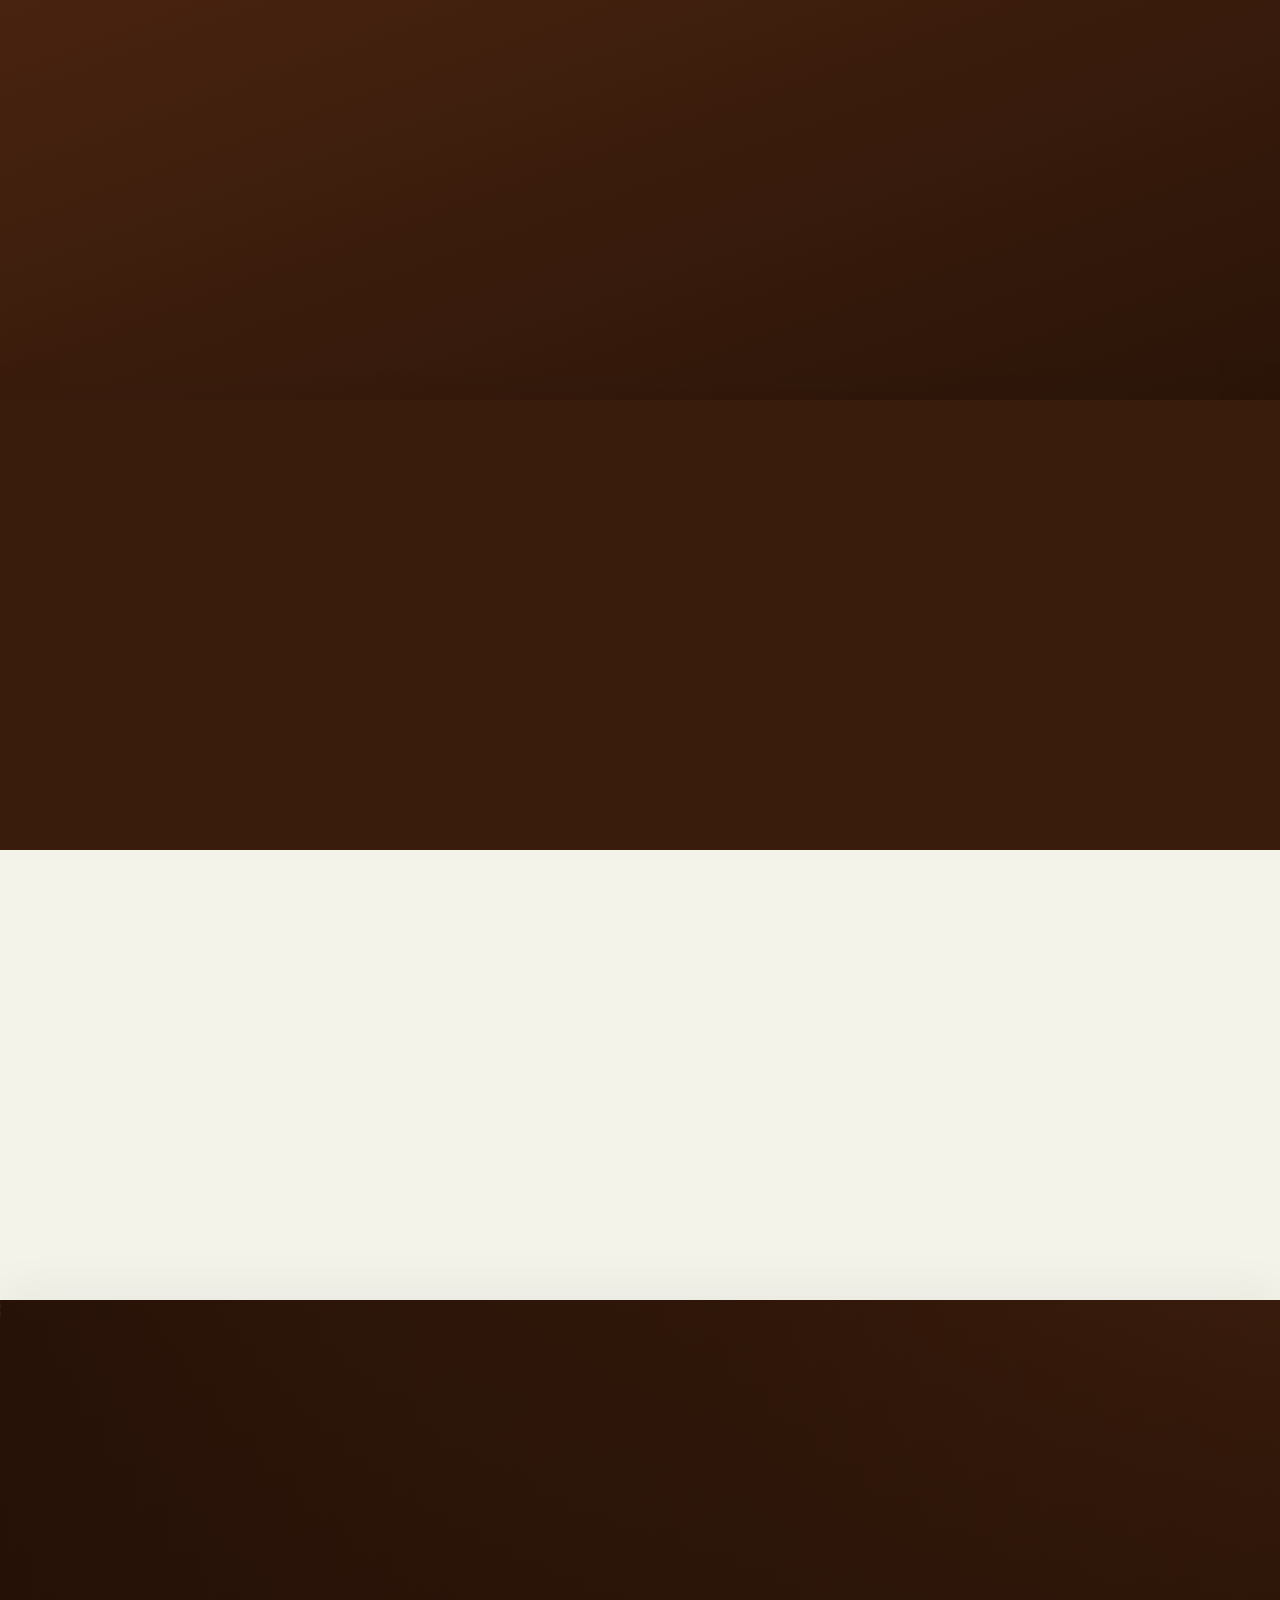
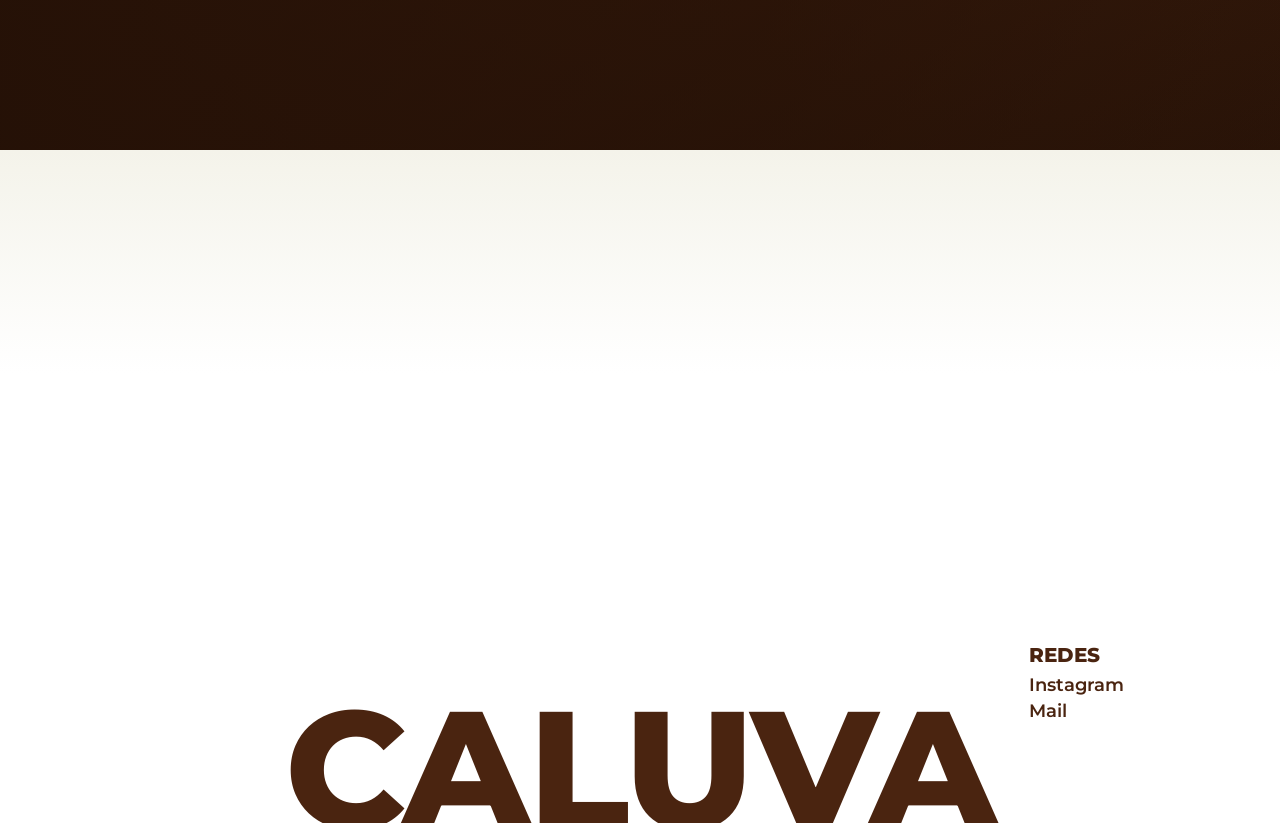
==== commit 03ed4db3: "feat(formulario): rediseño premium del modal + backend conectado Selects custom accesibles, barra de" ====
--- a/index.html
+++ b/index.html
@@ -82,10 +82,10 @@
                     <div class="v2-rule"></div>
                     <div class="v2-cols">
                         <div class="v2-col">
-                            <p class="v2-col-text" id="v2-part2">Ayudamos a las marcas a crecer a través de creatividad, estrategia y ejecución, desarrollando ideas y acciones pensadas para comunicar mejor.</p>
+                            <p class="v2-col-text" id="v2-part2">Caluva nace de mirar mucho: marcas, personas, lugares, tendencias y formas distintas de hacer las cosas.</p>
                         </div>
                         <div class="v2-col">
-                            <p class="v2-col-text" id="v2-part3">Conectamos cada marca con su audiencia y potenciamos sus resultados, de la estrategia a la ejecución.</p>
+                            <p class="v2-col-text" id="v2-part3">Viajamos, consumimos y nos preguntamos todo. Después lo convertimos en estrategia.</p>
                             <div class="v2-elegant-link-container" id="v2-link-container">
                                 <a href="quienes-somos.html" class="v2-elegant-link">Ver más <span class="v2-arrow">→</span></a>
                             </div>
@@ -99,8 +99,8 @@
                         <span class="v2-hand is-left">
                             <span class="v2-hand-word">ari</span>
                             <svg class="v2-hand-arrow" viewBox="0 0 106 62" fill="none" aria-hidden="true">
-                                <path class="v2-arrow-shaft" pathLength="1" d="M6 54C30 57 66 50 104 12" stroke="currentColor" stroke-width="3.2" stroke-linecap="round"/>
-                                <path class="v2-arrow-head" d="M104 12L86 15M104 12L102 30" stroke="currentColor" stroke-width="3.2" stroke-linecap="round" stroke-linejoin="round"/>
+                                <path class="v2-arrow-shaft" pathLength="1" d="M100 54C76 57 40 50 2 12" stroke="currentColor" stroke-width="3.2" stroke-linecap="round"/>
+                                <path class="v2-arrow-head" d="M2 12L20 15M2 12L4 30" stroke="currentColor" stroke-width="3.2" stroke-linecap="round" stroke-linejoin="round"/>
                             </svg>
                         </span>
 
@@ -118,8 +118,8 @@
                         <span class="v2-hand is-right">
                             <span class="v2-hand-word">guada</span>
                             <svg class="v2-hand-arrow" viewBox="0 0 106 62" fill="none" aria-hidden="true">
-                                <path class="v2-arrow-shaft" pathLength="1" d="M6 54C30 57 66 50 104 12" stroke="currentColor" stroke-width="3.2" stroke-linecap="round"/>
-                                <path class="v2-arrow-head" d="M104 12L86 15M104 12L102 30" stroke="currentColor" stroke-width="3.2" stroke-linecap="round" stroke-linejoin="round"/>
+                                <path class="v2-arrow-shaft" pathLength="1" d="M100 54C76 57 40 50 2 12" stroke="currentColor" stroke-width="3.2" stroke-linecap="round"/>
+                                <path class="v2-arrow-head" d="M2 12L20 15M2 12L4 30" stroke="currentColor" stroke-width="3.2" stroke-linecap="round" stroke-linejoin="round"/>
                             </svg>
                         </span>
                     </div>
@@ -241,86 +241,236 @@
     <!-- MODAL: AGENDEMOS UNA CALL -->
     <div id="call-modal" class="call-modal-overlay" aria-hidden="true">
         <div class="call-modal-box" role="dialog" aria-modal="true" aria-labelledby="call-modal-title">
+            <!-- Franja fija: no scrollea con el resto, siempre visible arriba del todo -->
+            <div class="call-progress" aria-hidden="true"><div class="call-progress-fill" id="call-progress-fill"></div></div>
+
+            <div class="call-modal-scroll">
             <button class="call-modal-close" id="call-modal-close" aria-label="Cerrar">✕</button>
             <div class="call-modal-header">
                 <div class="spiral-icon dark"></div>
-                <h2 class="call-modal-title" id="call-modal-title">PAUTA PUBLICITARIA<br>CON CALUVA :)</h2>
-            </div>
-            <form class="call-form" id="call-form">
-                <!-- Text inputs -->
-                <input type="text" class="call-input" name="negocio" placeholder="¿CÓMO SE LLAMA TU NEGOCIO? *" required>
-                <input type="text" class="call-input" name="instagram" placeholder="USUARIO DE INSTAGRAM *" required>
-                <input type="text" class="call-input" name="nombre" placeholder="TU NOMBRE :) *" required>
-                
-                <!-- Selects -->
-                <div class="call-select-group">
-                    <label class="call-label">¿Alguna vez pautaste publicidad online? *</label>
-                    <select class="call-select" name="experiencia_pauta" required>
-                        <option value="" disabled selected>Seleccioná una opción...</option>
-                        <option value="si_actualmente">Sí, actualmente pauto</option>
-                        <option value="nunca">Nunca</option>
-                        <option value="pocas_veces">Pocas veces</option>
-                    </select>
-                </div>
-
-                <div class="call-select-group">
-                    <label class="call-label">¿Cuál es tu principal objetivo con la publicidad?</label>
-                    <select class="call-select" name="objetivo">
-                        <option value="" disabled selected>Seleccioná una opción...</option>
-                        <option value="ventas">Ventas (para productos)</option>
-                        <option value="clientes_turnos">Conseguir clientes, turnos, consultas (para servicios)</option>
-                        <option value="dar_a_conocer">Dar a conocer mi marca y llegar a más gente</option>
-                        <option value="otro">¡Otro!</option>
-                    </select>
-                </div>
-
-                <textarea class="call-input call-textarea" name="descripcion_negocio" placeholder="CONTAME UN POCO SOBRE TU NEGOCIO, ¿QUÉ VENDÉS? *" rows="3" required></textarea>
-
-                <div class="call-select-group">
-                    <label class="call-label">¿Tenés tienda online? *</label>
-                    <select class="call-select" name="tienda_online" required>
-                        <option value="" disabled selected>Seleccioná una opción...</option>
-                        <option value="si">Sí</option>
-                        <option value="todavia_no">Todavía no</option>
-                        <option value="solo_local">Solo vendo en local físico</option>
-                    </select>
-                </div>
-
-                <div class="call-select-group">
-                    <label class="call-label">Facturación promedio *</label>
-                    <select class="call-select" name="facturacion" required>
-                        <option value="" disabled selected>Seleccioná una opción...</option>
-                        <option value="menos_1000">Menos de USD 1.000</option>
-                        <option value="1000_5000">Entre USD 1.000 y USD 5.000</option>
-                        <option value="5000_15000">Entre USD 5.000 y USD 15.000</option>
-                        <option value="mas_15000">Más de USD 15.000</option>
-                    </select>
-                </div>
-
-                <div class="call-select-group">
-                    <label class="call-label">¿Cuánto estás dispuesto a invertir en Meta Ads? *</label>
-                    <select class="call-select" name="inversion" required>
-                        <option value="" disabled selected>Seleccioná una opción...</option>
-                        <option value="menos_300">Menos de 300 USD</option>
-                        <option value="300_500">Entre 300 y 500 USD</option>
-                        <option value="500_700">Entre 500 y 700 USD</option>
-                        <option value="mas_700">Más de 700 USD</option>
-                    </select>
-                </div>
-
-                <!-- Contact inputs -->
-                <p class="call-modal-sub" style="margin-top: 1rem;">DEJANOS TU CONTACTO PARA AGENDAR UNA CALL :)</p>
-                <div class="call-form-row">
-                    <input type="tel" class="call-input" name="telefono" placeholder="TELÉFONO *" required>
-                    <input type="email" class="call-input" name="email" placeholder="MAIL *" required>
-                </div>
-
-                <button type="submit" class="call-form-submit">LISTO!</button>
+                <h2 class="call-modal-title" id="call-modal-title">AGENDEMOS UNA CALL :)</h2>
+            </div>
+            <form class="call-form" id="call-form" novalidate>
+                <!-- Honeypot anti-bots: invisible para personas, los bots suelen completarlo igual -->
+                <div class="hp-field" aria-hidden="true">
+                    <label for="website-hp">No completar</label>
+                    <input type="text" id="website-hp" name="website" tabindex="-1" autocomplete="off">
+                </div>
+
+                <!-- Datos base: identidad primero, es lo más fácil de responder -->
+                <fieldset class="call-group">
+                    <legend class="call-group-legend">Sobre vos</legend>
+                    <input type="text" class="call-input" name="nombre" placeholder="TU NOMBRE :) *" required>
+                    <input type="text" class="call-input" name="instagram" placeholder="INSTAGRAM DE TU NEGOCIO *" required>
+                </fieldset>
+
+                <!-- Servicio: se pregunta temprano porque dispara las preguntas
+                     específicas de abajo — así el resto del form se siente
+                     "hecho a medida" para lo que la persona vino a buscar. -->
+                <fieldset class="call-group">
+                    <legend class="call-group-legend">Tu servicio</legend>
+                    <div class="call-select-group">
+                        <label class="call-label">¿Qué servicio te interesa? *</label>
+                        <select class="call-select" name="servicio" id="servicio-select" required>
+                            <option value="" disabled selected>Seleccioná una opción...</option>
+                            <option value="pauta">Pauta Publicitaria</option>
+                            <option value="universo_marca">Universo de Marca</option>
+                            <option value="email_marketing">Email Marketing</option>
+                            <option value="social_media">Social Media</option>
+                        </select>
+                    </div>
+
+                <!-- ── Preguntas específicas: PAUTA PUBLICITARIA ── -->
+                <div class="service-fields" data-service="pauta">
+                    <div class="service-fields-inner">
+                    <div class="call-select-group">
+                        <label class="call-label">¿Pautás actualmente? *</label>
+                        <select class="call-select" name="experiencia_pauta">
+                            <option value="" disabled selected>Seleccioná una opción...</option>
+                            <option value="si_actualmente">Sí, actualmente pauto</option>
+                            <option value="nunca">Nunca</option>
+                            <option value="pocas_veces">Pocas veces</option>
+                        </select>
+                    </div>
+                    <div class="call-select-group">
+                        <label class="call-label">¿Cuál es tu objetivo con la pauta? *</label>
+                        <select class="call-select" name="objetivo_pauta">
+                            <option value="" disabled selected>Seleccioná una opción...</option>
+                            <option value="atraer_clientes">Atraer clientes potenciales</option>
+                            <option value="ventas">Ventas</option>
+                        </select>
+                    </div>
+                    <div class="call-select-group">
+                        <label class="call-label">¿Cuánto estás dispuesto a invertir en Meta Ads? *</label>
+                        <select class="call-select" name="inversion">
+                            <option value="" disabled selected>Seleccioná una opción...</option>
+                            <option value="menos_300">Menos de 300 USD</option>
+                            <option value="300_500">Entre 300 y 500 USD</option>
+                            <option value="500_700">Entre 500 y 700 USD</option>
+                            <option value="mas_700">Más de 700 USD</option>
+                        </select>
+                    </div>
+                    <div class="call-select-group">
+                        <label class="call-label">¿Tenés tienda online? *</label>
+                        <select class="call-select" name="tienda_online">
+                            <option value="" disabled selected>Seleccioná una opción...</option>
+                            <option value="si">Sí</option>
+                            <option value="todavia_no">Todavía no</option>
+                            <option value="solo_local">Solo vendo en local físico</option>
+                        </select>
+                    </div>
+                    </div>
+                </div>
+
+                <!-- ── Preguntas específicas: UNIVERSO DE MARCA ── -->
+                <div class="service-fields" data-service="universo_marca">
+                    <div class="service-fields-inner">
+                    <div class="call-select-group">
+                        <label class="call-label">¿En qué etapa está tu marca hoy? *</label>
+                        <select class="call-select" name="etapa_marca">
+                            <option value="" disabled selected>Seleccioná una opción...</option>
+                            <option value="idea">Idea</option>
+                            <option value="lanzamiento">Lanzamiento</option>
+                            <option value="en_crecimiento">En crecimiento</option>
+                            <option value="consolidada">Consolidada</option>
+                        </select>
+                    </div>
+                    <textarea class="call-input call-textarea" name="problema_marca" placeholder="¿CUÁL SENTÍS QUE ES HOY EL PRINCIPAL PROBLEMA DE LA MARCA? *" rows="2"></textarea>
+                    <div class="call-select-group">
+                        <label class="call-label">¿Sabés cuál es tu diferencial? *</label>
+                        <select class="call-select" name="diferencial">
+                            <option value="" disabled selected>Seleccioná una opción...</option>
+                            <option value="si">Sí</option>
+                            <option value="mas_o_menos">Más o menos</option>
+                            <option value="no">No</option>
+                        </select>
+                    </div>
+                    <textarea class="call-input call-textarea" name="objetivo_universo_marca" placeholder="¿QUÉ TE GUSTARÍA LOGRAR CON ESTE SERVICIO? *" rows="2"></textarea>
+                    <div class="call-select-group">
+                        <label class="call-label">¿Tenés claro qué le falta hoy a tu marca? *</label>
+                        <select class="call-select" name="falta_marca">
+                            <option value="" disabled selected>Seleccioná una opción...</option>
+                            <option value="si">Sí</option>
+                            <option value="mas_o_menos">Más o menos</option>
+                            <option value="no_necesito_ayuda">No, necesito ayuda para identificarlo</option>
+                        </select>
+                    </div>
+                    </div>
+                </div>
+
+                <!-- ── Preguntas específicas: EMAIL MARKETING ── -->
+                <div class="service-fields" data-service="email_marketing">
+                    <div class="service-fields-inner">
+                    <div class="call-select-group">
+                        <label class="call-label">¿Hacés actualmente email marketing? *</label>
+                        <select class="call-select" name="hace_email_marketing">
+                            <option value="" disabled selected>Seleccioná una opción...</option>
+                            <option value="si">Sí</option>
+                            <option value="no">No</option>
+                            <option value="a_veces">A veces</option>
+                        </select>
+                    </div>
+                    <div class="call-select-group">
+                        <label class="call-label">¿Tenés una base de contactos? *</label>
+                        <select class="call-select" name="base_contactos">
+                            <option value="" disabled selected>Seleccioná una opción...</option>
+                            <option value="si">Sí</option>
+                            <option value="no">No</option>
+                            <option value="no_se">No sé</option>
+                        </select>
+                    </div>
+                    <div class="call-select-group">
+                        <label class="call-label">¿Qué te gustaría lograr con este servicio? (podés elegir más de una)</label>
+                        <div class="call-checkbox-group" data-otro-target="objetivos_email_otro">
+                            <label><input type="checkbox" name="objetivos_email" value="vender_mas"> Vender más</label>
+                            <label><input type="checkbox" name="objetivos_email" value="fidelizar"> Fidelizar</label>
+                            <label><input type="checkbox" name="objetivos_email" value="lanzamientos"> Lanzamientos</label>
+                            <label><input type="checkbox" name="objetivos_email" value="recuperar_clientes"> Recuperar clientes</label>
+                            <label><input type="checkbox" name="objetivos_email" value="otro" class="call-checkbox-otro"> ¡Otro!</label>
+                        </div>
+                        <input type="text" class="call-input" name="objetivos_email_otro" id="objetivos_email_otro" data-otro-detail="true" placeholder="CONTANOS CUÁL" hidden>
+                    </div>
+                    </div>
+                </div>
+
+                <!-- ── Preguntas específicas: SOCIAL MEDIA ── -->
+                <div class="service-fields" data-service="social_media">
+                    <div class="service-fields-inner">
+                    <div class="call-select-group">
+                        <label class="call-label">¿Qué redes querés trabajar? (podés elegir más de una)</label>
+                        <div class="call-checkbox-group" data-otro-target="redes_otras_detalle">
+                            <label><input type="checkbox" name="redes_trabajar" value="instagram"> Instagram</label>
+                            <label><input type="checkbox" name="redes_trabajar" value="tiktok"> TikTok</label>
+                            <label><input type="checkbox" name="redes_trabajar" value="otras" class="call-checkbox-otro"> Otras</label>
+                        </div>
+                        <input type="text" class="call-input" name="redes_otras_detalle" id="redes_otras_detalle" data-otro-detail="true" placeholder="CONTANOS CUÁLES" hidden>
+                    </div>
+                    <div class="call-select-group">
+                        <label class="call-label">¿Tenés material para trabajar? *</label>
+                        <select class="call-select" name="material_disponible">
+                            <option value="" disabled selected>Seleccioná una opción...</option>
+                            <option value="si">Sí</option>
+                            <option value="no">No</option>
+                        </select>
+                    </div>
+                    <textarea class="call-input call-textarea" name="objetivo_redes" placeholder="¿QUÉ QUERÉS LOGRAR CON TUS REDES? *" rows="2"></textarea>
+                    </div>
+                </div>
+                </fieldset>
+
+                <!-- Contexto de negocio: después de elegir servicio, ya están
+                     "enganchados" respondiendo algo específico suyo. -->
+                <fieldset class="call-group">
+                    <legend class="call-group-legend">Sobre tu negocio</legend>
+                    <div class="call-select-group">
+                        <label class="call-label">¿Cuál es tu principal objetivo con la publicidad?</label>
+                        <select class="call-select" name="objetivo" required>
+                            <option value="" disabled selected>Seleccioná una opción...</option>
+                            <option value="ventas">Ventas (para productos)</option>
+                            <option value="clientes_turnos">Conseguir clientes, turnos, consultas (para servicios)</option>
+                            <option value="dar_a_conocer">Dar a conocer mi marca y llegar a más gente</option>
+                            <option value="otro">¡Otro!</option>
+                        </select>
+                    </div>
+
+                    <div class="call-select-group">
+                        <label class="call-label">Facturación promedio *</label>
+                        <select class="call-select" name="facturacion" required>
+                            <option value="" disabled selected>Seleccioná una opción...</option>
+                            <option value="menos_1000">Menos de USD 1.000</option>
+                            <option value="1000_5000">Entre USD 1.000 y USD 5.000</option>
+                            <option value="5000_15000">Entre USD 5.000 y USD 15.000</option>
+                            <option value="mas_15000">Más de USD 15.000</option>
+                        </select>
+                    </div>
+
+                    <textarea class="call-input call-textarea" name="descripcion_negocio" placeholder="CONTANOS ACERCA DE TU NEGOCIO *" rows="3" required></textarea>
+                </fieldset>
+
+                <!-- Contacto al final: en formularios de leads, pedirlo último
+                     mejora la tasa de gente que termina de completarlo. -->
+                <fieldset class="call-group">
+                    <legend class="call-group-legend">Dejanos tu contacto para agendar la call :)</legend>
+                    <div class="call-form-row">
+                        <input type="tel" class="call-input" name="telefono" placeholder="TELÉFONO *" required>
+                        <input type="email" class="call-input" name="email" placeholder="MAIL *" required>
+                    </div>
+                </fieldset>
+
+                <p class="call-form-error" id="call-form-error" hidden></p>
+
+                <div class="call-form-actions">
+                    <button type="button" class="call-form-clear" id="call-form-clear">Vaciar formulario</button>
+                    <button type="submit" class="call-form-submit">LISTO!</button>
+                </div>
             </form>
-            
+
             <!-- Mensaje de éxito (Oculto por defecto) -->
             <div id="call-success-message" class="call-success-message" style="display: none;">
-                <h3>¡Listo! Pronto estaremos trabajando juntos :)</h3>
+                <div class="call-success-check">✓</div>
+                <h3>¡Fue enviado con éxito!</h3>
+                <p>Revisá tu mail para confirmar que lo recibimos — en breve te contactamos para coordinar la call :)</p>
+            </div>
             </div>
         </div>
     </div>
--- a/styles.css
+++ b/styles.css
@@ -344,7 +344,7 @@
 .v2-col { flex: 1; min-width: 0; }
 
 .v2-col-text {
-    font-family: var(--font-body);
+    font-family: var(--font-main);
     font-weight: 400;
     font-size: clamp(1rem, 1.2vw, 1.2rem);
     line-height: 1.8;
@@ -381,7 +381,7 @@
     position: relative;
     display: flex;
     align-items: flex-end;
-    justify-content: space-between;
+    justify-content: center;
     gap: clamp(2rem, 6vw, 5rem);
     flex-shrink: 0;
 }
@@ -1213,8 +1213,12 @@
     .v2-hand.is-left  { order: 2; align-items: flex-end; }
     .v2-hand.is-right { order: 3; align-items: flex-start; }
     .v2-hand-arrow { width: clamp(52px, 16vw, 80px); }
-    .v2-hand.is-left  .v2-hand-arrow { margin-left: 0; }
-    .v2-hand.is-right .v2-hand-arrow { margin-right: 0; }
+    /* La flecha está dibujada para el layout de escritorio (nombre arriba,
+       apunta en diagonal desde la foto de al lado). Acá arriba las fotos
+       están centradas y ari/guada quedan uno a cada lado, así que se
+       rota para que apunte hacia arriba, a su propio nombre. */
+    .v2-hand.is-left  .v2-hand-arrow { margin-left: 0; transform: rotate(40deg); transform-origin: center; }
+    .v2-hand.is-right .v2-hand-arrow { margin-right: 0; transform: scaleX(-1) rotate(40deg); transform-origin: center; }
     .v2-services-cta { position: static; justify-content: center; }
 
     /* En mobile el velo de las fotos es vertical: el texto ocupa todo el ancho */
@@ -1311,7 +1315,8 @@
 @media (max-width: 480px) {
     /* Modal en pantallas muy chicas */
     .call-form-row { grid-template-columns: 1fr; }
-    .call-modal-box { padding: 2.5rem 1.5rem 2rem; width: 95vw; }
+    .call-modal-box { width: 95vw; }
+    .call-modal-scroll { padding: 2.5rem 1.5rem 2rem; }
     .hero-logo-large { font-size: clamp(3.5rem, 18vw, 6rem); }
     .split-half { min-height: 55vw; }
 }
@@ -1338,20 +1343,31 @@
 }
 .call-modal-box {
     background: var(--color-cream);
-    border: 2px solid var(--color-brown);
     width: min(560px, 92vw);
     max-height: 90vh;
-    overflow-y: auto;
-    padding: 3rem 3rem 2.5rem;
+    display: flex;
+    flex-direction: column;
     position: relative;
     transform: translateY(28px);
     transition: transform 0.4s cubic-bezier(0.34, 1.56, 0.64, 1);
-    scrollbar-width: none;
-}
-.call-modal-box::-webkit-scrollbar { display: none; }
+    box-shadow: 0 30px 80px rgba(74, 36, 16, 0.35);
+}
 .call-modal-overlay.active .call-modal-box {
     transform: translateY(0);
 }
+/* La franja de progreso es parte fija de la tarjeta (no scrollea con el
+   resto) — un acento fino pegado al borde superior. */
+.call-modal-box > .call-progress {
+    flex-shrink: 0;
+    border-radius: 0;
+    margin: 0;
+}
+.call-modal-scroll {
+    overflow-y: auto;
+    padding: 3rem 3rem 2.5rem;
+    scrollbar-width: none;
+}
+.call-modal-scroll::-webkit-scrollbar { display: none; }
 .call-modal-close {
     position: absolute;
     top: 1.2rem;
@@ -1380,10 +1396,10 @@
 .call-modal-title {
     font-family: var(--font-main);
     font-weight: 800;
-    font-size: clamp(1.9rem, 4vw, 2.8rem);
-    line-height: 1.05;
-    color: var(--color-brown);
-    letter-spacing: -0.5px;
+    font-size: clamp(1.35rem, 2.6vw, 1.85rem);
+    line-height: 1.15;
+    color: var(--color-brown);
+    letter-spacing: -0.3px;
 }
 .call-modal-sub {
     font-family: var(--font-main);
@@ -1398,7 +1414,28 @@
 .call-form {
     display: flex;
     flex-direction: column;
+    gap: 2.1rem;
+}
+.call-group {
+    display: flex;
+    flex-direction: column;
     gap: 0.85rem;
+    border: none;
+    margin: 0;
+    padding: 0;
+    min-width: 0;
+}
+.call-group-legend {
+    font-family: var(--font-main);
+    font-weight: 700;
+    font-size: 0.7rem;
+    letter-spacing: 0.12em;
+    text-transform: uppercase;
+    color: var(--color-brown);
+    opacity: 0.5;
+    padding: 0;
+    margin: 0 0 0.1rem;
+    width: 100%;
 }
 .call-form-row {
     display: grid;
@@ -1477,9 +1514,244 @@
     padding-left: 0.5rem;
     background: rgba(255, 255, 255, 0.45);
 }
+
+/* ── Barra de progreso del formulario ──
+   Ya no es "sticky" adentro del contenido que scrollea (eso hacía que el
+   texto pasara por detrás y se viera como tachado). Ahora es parte fija de
+   la tarjeta del modal, pegada a su borde superior — ver .call-modal-box
+   más arriba — y el área que sí scrollea empieza debajo de ella. */
+.call-progress {
+    height: 3px;
+    width: 100%;
+    background: rgba(74, 36, 16, 0.12);
+    overflow: hidden;
+}
+.call-progress-fill {
+    height: 100%;
+    width: 0%;
+    background: var(--color-brown);
+    border-radius: 2px;
+    transition: width 0.15s ease-out;
+}
+
+/* ── Select personalizado (reemplaza el <select> nativo del navegador) ──
+   El <select> real sigue en el DOM (oculto pero funcional) para que el
+   envío del formulario y la validación sigan andando; lo visible es un
+   botón + lista propios, con la misma tipografía/línea que el resto del
+   formulario. */
+.call-select-shell { position: relative; }
+.call-select-native {
+    position: absolute;
+    inset: 0;
+    opacity: 0;
+    pointer-events: none;
+}
+.call-select-face {
+    all: unset;
+    box-sizing: border-box;
+    display: flex;
+    align-items: center;
+    justify-content: space-between;
+    gap: 0.75rem;
+    width: 100%;
+    background: transparent;
+    border-bottom: 1.5px solid var(--color-brown);
+    padding: 0.7rem 0;
+    font-family: var(--font-main);
+    font-weight: 700;
+    font-size: 0.75rem;
+    letter-spacing: 0.1em;
+    color: var(--color-brown);
+    cursor: pointer;
+    opacity: 0.9;
+    transition: border-color 0.2s, opacity 0.2s, background 0.2s, padding-left 0.2s;
+}
+.call-select-face:hover { opacity: 1; }
+.call-select-face.is-placeholder .call-select-face-label { opacity: 0.4; }
+.call-select-shell.is-open .call-select-face,
+.call-select-face:focus-visible {
+    opacity: 1;
+    border-bottom: 2px solid var(--color-brown);
+    background: rgba(255, 255, 255, 0.45);
+    padding-left: 0.5rem;
+    outline: none;
+}
+.call-select-face.has-error { border-bottom-color: #a5432a; }
+.call-select-face-label {
+    flex: 1;
+    overflow: hidden;
+    text-overflow: ellipsis;
+    white-space: nowrap;
+    text-align: left;
+}
+.call-select-chevron {
+    flex-shrink: 0;
+    display: flex;
+    color: var(--color-brown);
+    transition: transform 0.25s cubic-bezier(0.16, 1, 0.3, 1);
+}
+.call-select-shell.is-open .call-select-chevron { transform: rotate(180deg); }
+/* Cuelga directo del <body> (ver enhanceCustomSelects en main.js) y se
+   posiciona por JS con coordenadas de viewport — así se pinta siempre por
+   encima de todo el formulario sin depender del stacking de los
+   <fieldset>/<legend> que lo rodean. */
+.call-select-panel {
+    all: unset;
+    box-sizing: border-box;
+    display: block;
+    position: fixed;
+    /* El overlay del modal (.call-modal-overlay) usa z-index:10000 y es
+       hermano de este panel (ambos cuelgan directo del body) — tiene que
+       ganarle sí o sí, si no queda tapado por el modal entero. */
+    z-index: 10001;
+    background: var(--color-cream);
+    border: 1.5px solid var(--color-brown);
+    box-shadow: 0 12px 30px rgba(74, 36, 16, 0.18);
+    max-height: 240px;
+    overflow-y: auto;
+    padding: 0.35rem;
+    margin: 0;
+    list-style: none;
+    opacity: 0;
+    visibility: hidden;
+    transform: translateY(-6px);
+    pointer-events: none;
+    transition: opacity 0.18s ease, transform 0.18s ease, visibility 0s linear 0.18s;
+}
+.call-select-panel.is-open {
+    opacity: 1;
+    visibility: visible;
+    transform: translateY(0);
+    pointer-events: auto;
+    transition: opacity 0.18s ease, transform 0.18s ease, visibility 0s linear 0s;
+}
+.call-select-option {
+    padding: 0.6rem 0.7rem;
+    font-family: var(--font-main);
+    font-weight: 600;
+    font-size: 0.72rem;
+    letter-spacing: 0.03em;
+    color: var(--color-brown);
+    cursor: pointer;
+    border-radius: 2px;
+}
+.call-select-option.is-active { background: rgba(74, 36, 16, 0.09); }
+.call-select-option.is-selected { font-weight: 800; }
+.call-select-option.is-selected::after { content: '✓'; float: right; }
+/* Reveal animado: fade + slide con @keyframes en vez de animar la altura.
+   Es más robusto entre navegadores que transicionar grid-template-rows o
+   max-height (que en algunos motores no interpola bien al togglear clases),
+   y se ve igual de premium: el layout se acomoda al toque y el contenido
+   entra con una animación prolija. */
+.service-fields {
+    display: none;
+}
+.service-fields.is-active {
+    display: block;
+    animation: serviceFieldsReveal 0.4s cubic-bezier(0.16, 1, 0.3, 1) both;
+}
+@keyframes serviceFieldsReveal {
+    from { opacity: 0; transform: translateY(-10px); }
+    to { opacity: 1; transform: translateY(0); }
+}
+.service-fields-inner {
+    display: flex;
+    flex-direction: column;
+    gap: 0.85rem;
+}
+/* La línea separadora vive como contenido generado DENTRO del elemento que
+   tiene overflow:hidden — así, cuando el bloque se colapsa a 0, se recorta
+   junto con el resto en vez de quedar como un resabio de padding/borde que
+   no se puede animar a cero. */
+.service-fields-inner::before {
+    content: '';
+    display: block;
+    height: 1px;
+    background: rgba(74, 36, 16, 0.15);
+}
+.call-checkbox-group {
+    display: flex;
+    flex-wrap: wrap;
+    gap: 0.55rem;
+    margin-top: 0.35rem;
+}
+.call-checkbox-group label {
+    display: inline-flex;
+    align-items: center;
+    gap: 0.4rem;
+    padding: 0.5rem 0.9rem;
+    border: 1.5px solid var(--color-brown);
+    border-radius: 50px;
+    font-family: var(--font-main);
+    font-weight: 700;
+    font-size: 0.7rem;
+    letter-spacing: 0.04em;
+    text-transform: uppercase;
+    color: var(--color-brown);
+    cursor: pointer;
+    opacity: 0.7;
+    transition: all 0.2s ease;
+    user-select: none;
+}
+.call-checkbox-group label:hover { opacity: 0.9; }
+.call-checkbox-group input[type="checkbox"] {
+    accent-color: var(--color-brown);
+    width: 13px;
+    height: 13px;
+    cursor: pointer;
+}
+.call-checkbox-group label:has(input:checked) {
+    opacity: 1;
+    background: var(--color-brown);
+    color: var(--color-cream);
+}
+.hp-field {
+    position: absolute;
+    left: -9999px;
+    top: -9999px;
+    width: 1px;
+    height: 1px;
+    overflow: hidden;
+}
+.call-form-error {
+    font-family: var(--font-main);
+    font-weight: 700;
+    font-size: 0.72rem;
+    letter-spacing: 0.03em;
+    color: #a5432a;
+    background: rgba(165, 67, 42, 0.08);
+    border: 1px solid rgba(165, 67, 42, 0.35);
+    padding: 0.7rem 0.9rem;
+    margin: 0;
+}
+.call-form-actions {
+    display: flex;
+    align-items: center;
+    justify-content: space-between;
+    gap: 1rem;
+    margin-top: 0.75rem;
+}
+/* Chiquito y discreto a propósito: es una acción destructiva de baja
+   frecuencia, no debería competir visualmente con "LISTO!" ni prestarse a
+   un click accidental. */
+.call-form-clear {
+    background: none;
+    border: none;
+    padding: 0;
+    cursor: pointer;
+    font-family: var(--font-main);
+    font-weight: 600;
+    font-size: 0.7rem;
+    letter-spacing: 0.03em;
+    color: var(--color-brown);
+    opacity: 0.45;
+    text-decoration: underline;
+    text-underline-offset: 2px;
+    transition: opacity 0.2s;
+}
+.call-form-clear:hover { opacity: 0.8; }
 .call-form-submit {
-    align-self: flex-end;
-    margin-top: 0.75rem;
+    margin-top: 0;
     background: var(--color-brown);
     color: var(--color-cream);
     border: 2px solid var(--color-brown);
@@ -1500,19 +1772,52 @@
 }
 .call-success-message {
     display: flex;
+    flex-direction: column;
     justify-content: center;
     align-items: center;
     text-align: center;
+    gap: 0.9rem;
     padding: 3rem 1rem;
     animation: fadeIn 0.5s ease-out forwards;
+}
+.call-success-check {
+    width: 60px;
+    height: 60px;
+    border-radius: 50%;
+    background: var(--color-brown);
+    color: var(--color-cream);
+    display: flex;
+    align-items: center;
+    justify-content: center;
+    font-size: 1.6rem;
+    font-weight: 800;
+    animation: successPop 0.45s cubic-bezier(0.34, 1.56, 0.64, 1) 0.1s both;
+}
+@keyframes successPop {
+    0% { transform: scale(0.4); opacity: 0; }
+    100% { transform: scale(1); opacity: 1; }
+}
+@keyframes fadeIn {
+    0% { opacity: 0; }
+    100% { opacity: 1; }
 }
 .call-success-message h3 {
     font-family: var(--font-heading);
     font-size: 1.5rem;
     color: var(--color-brown);
     letter-spacing: 1px;
+    margin: 0;
+}
+.call-success-message p {
+    font-family: var(--font-main);
+    font-size: 0.85rem;
+    line-height: 1.6;
+    color: var(--color-brown);
+    opacity: 0.75;
+    max-width: 320px;
+    margin: 0;
 }
 @media (max-width: 480px) {
     .call-form-row { grid-template-columns: 1fr; }
-    .call-modal-box { padding: 2.5rem 1.75rem 2rem; }
-}
+    .call-modal-scroll { padding: 2.5rem 1.75rem 2rem; }
+}
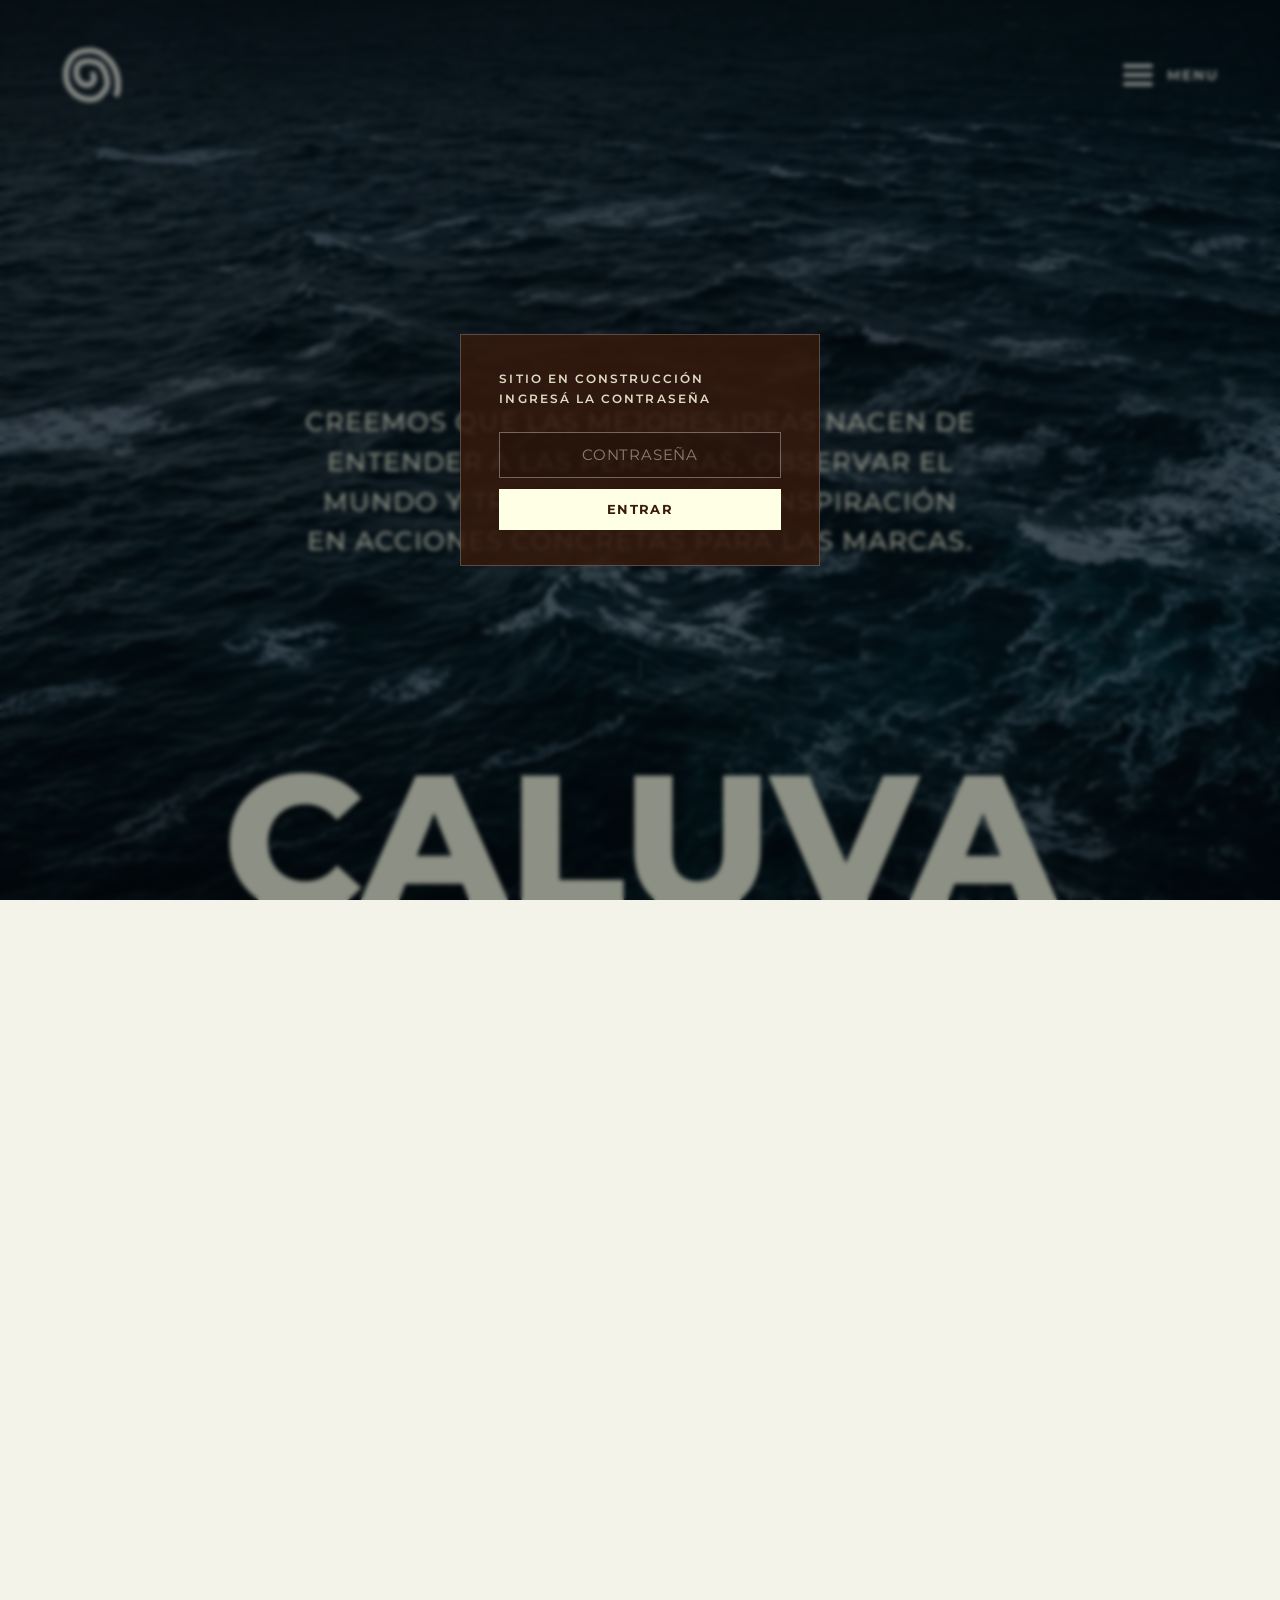
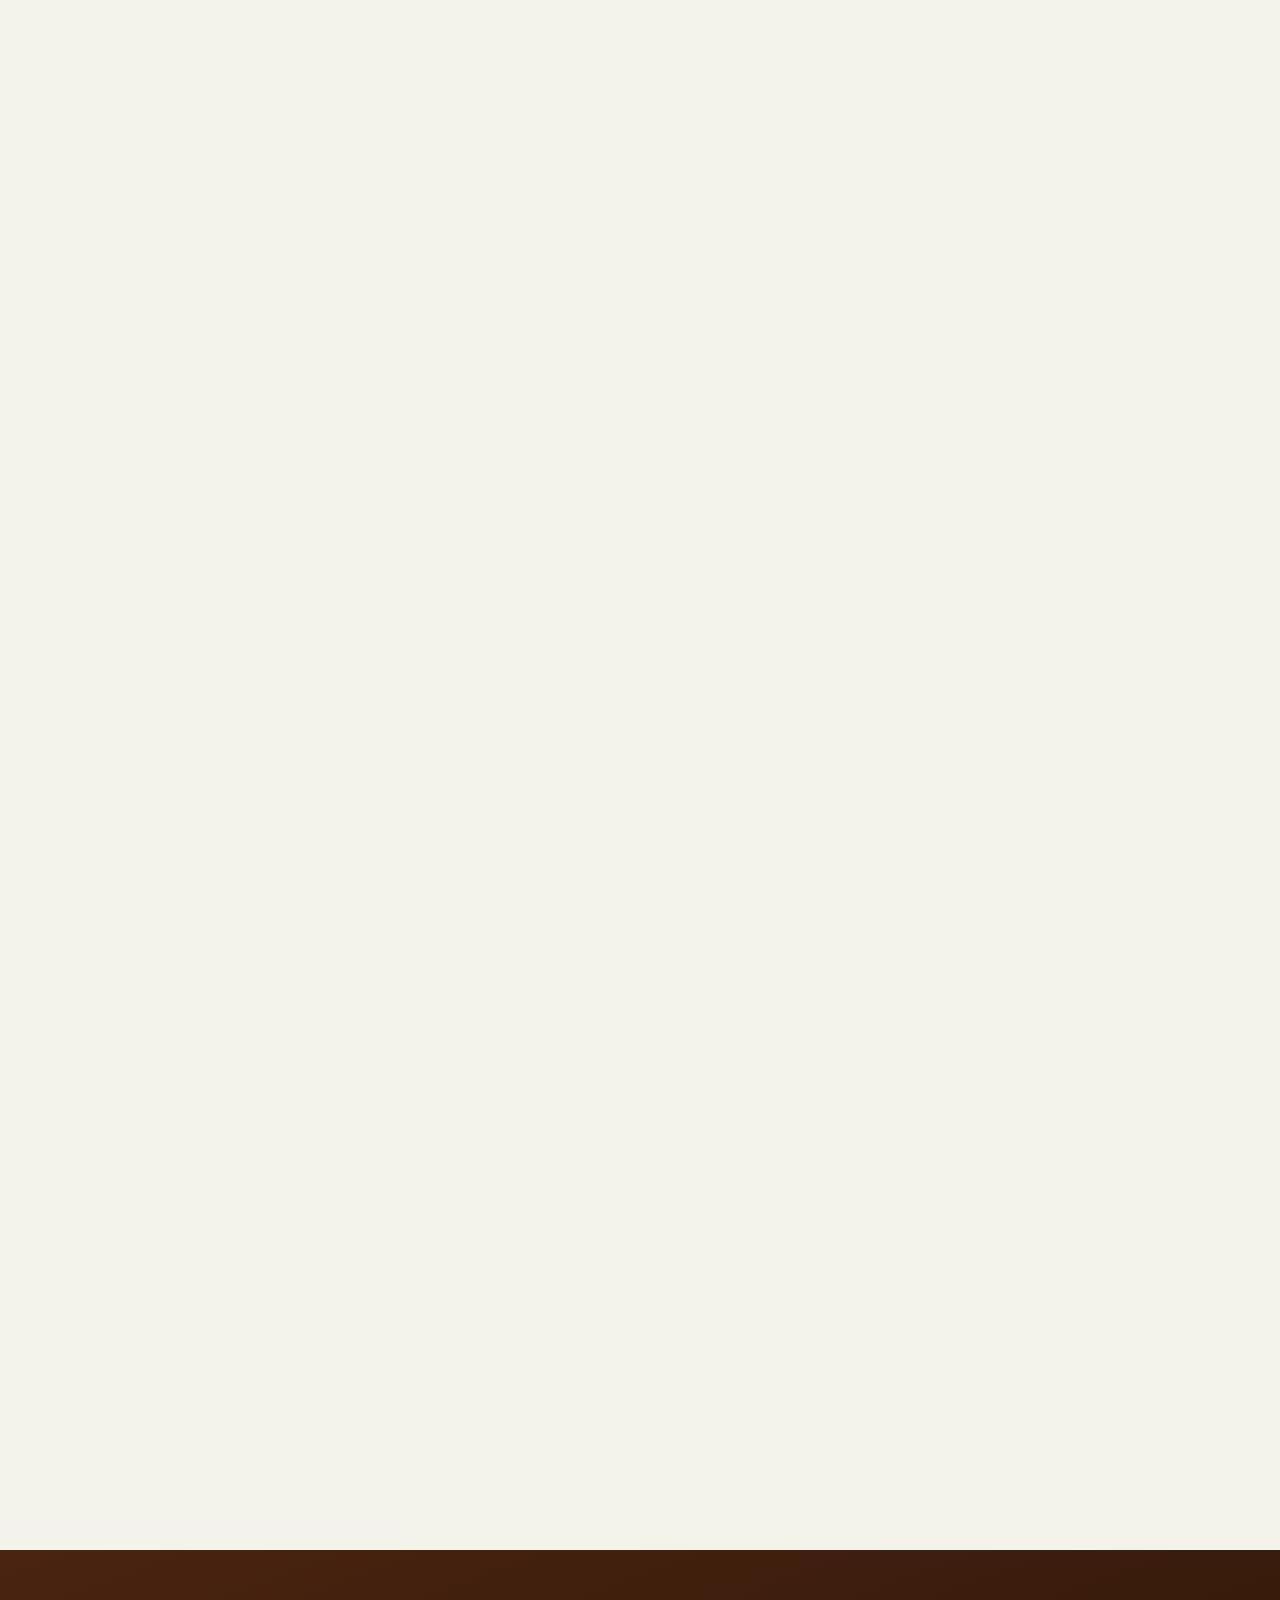
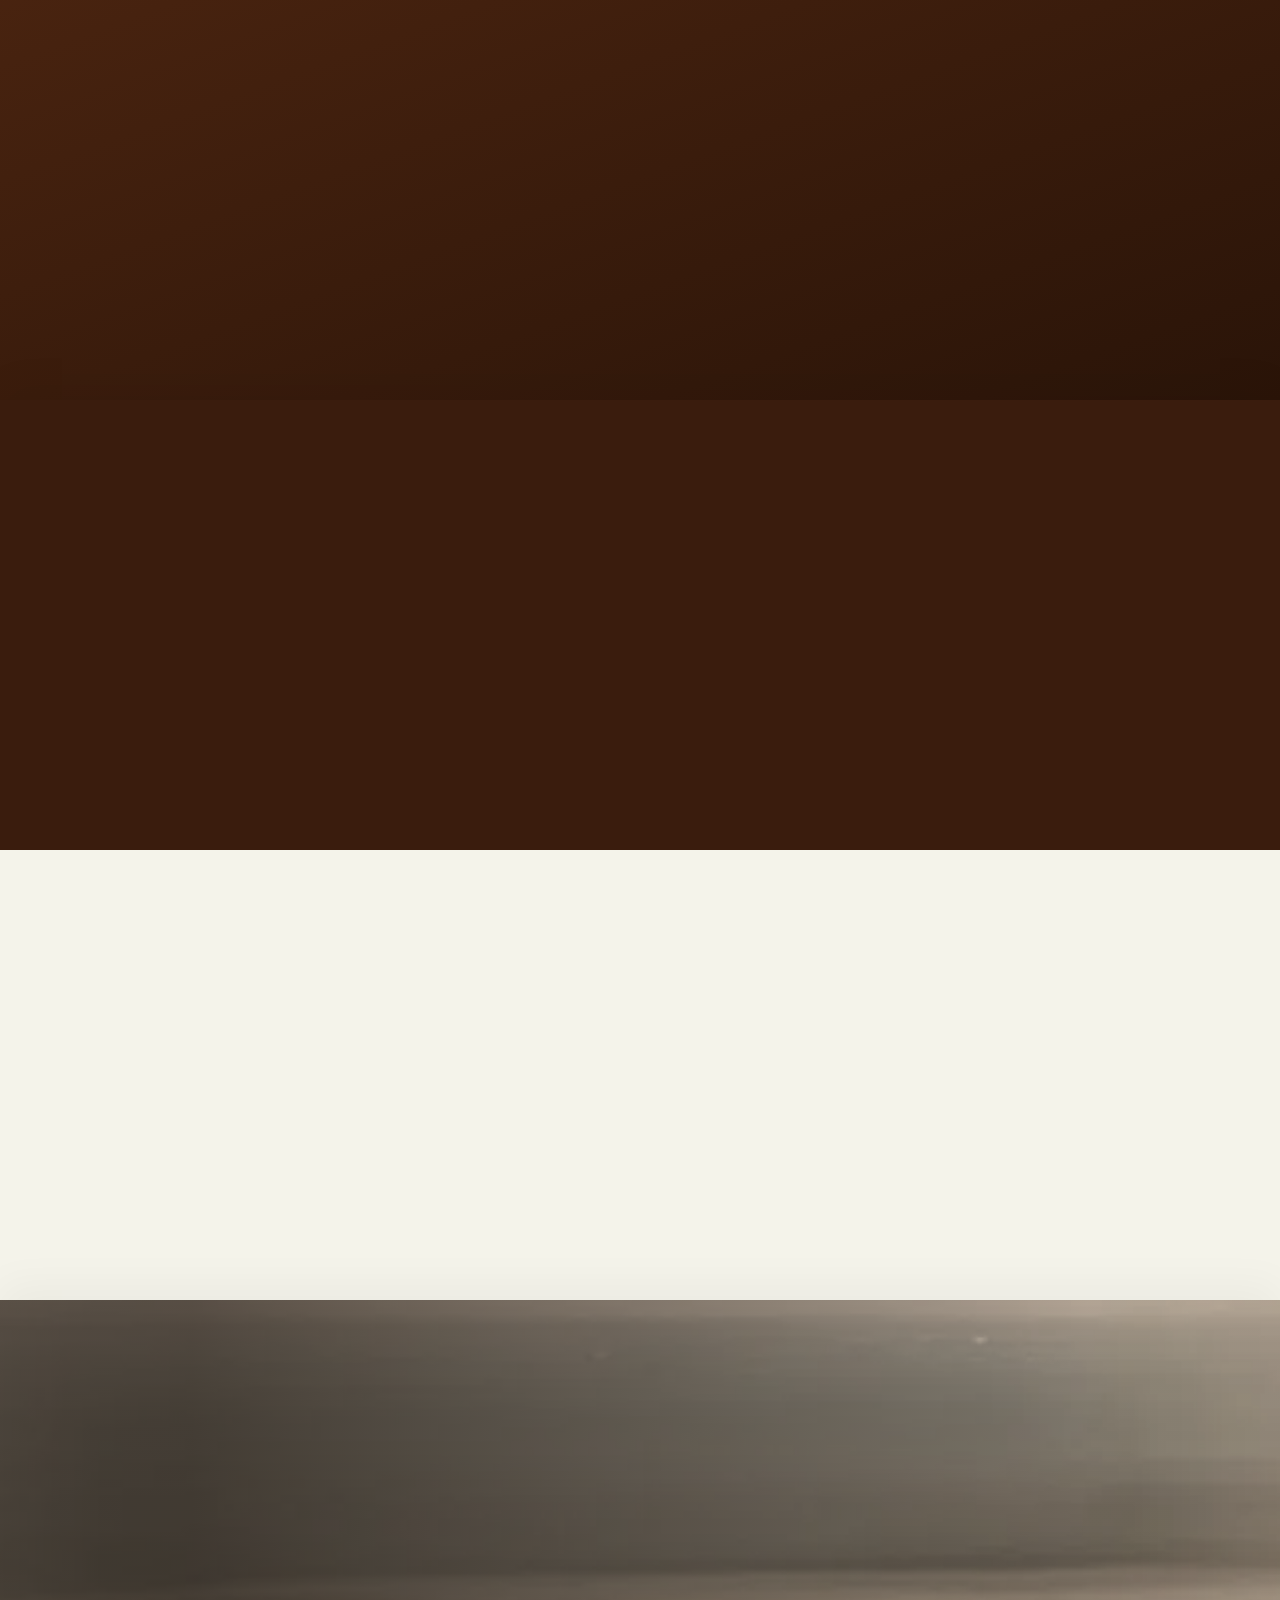
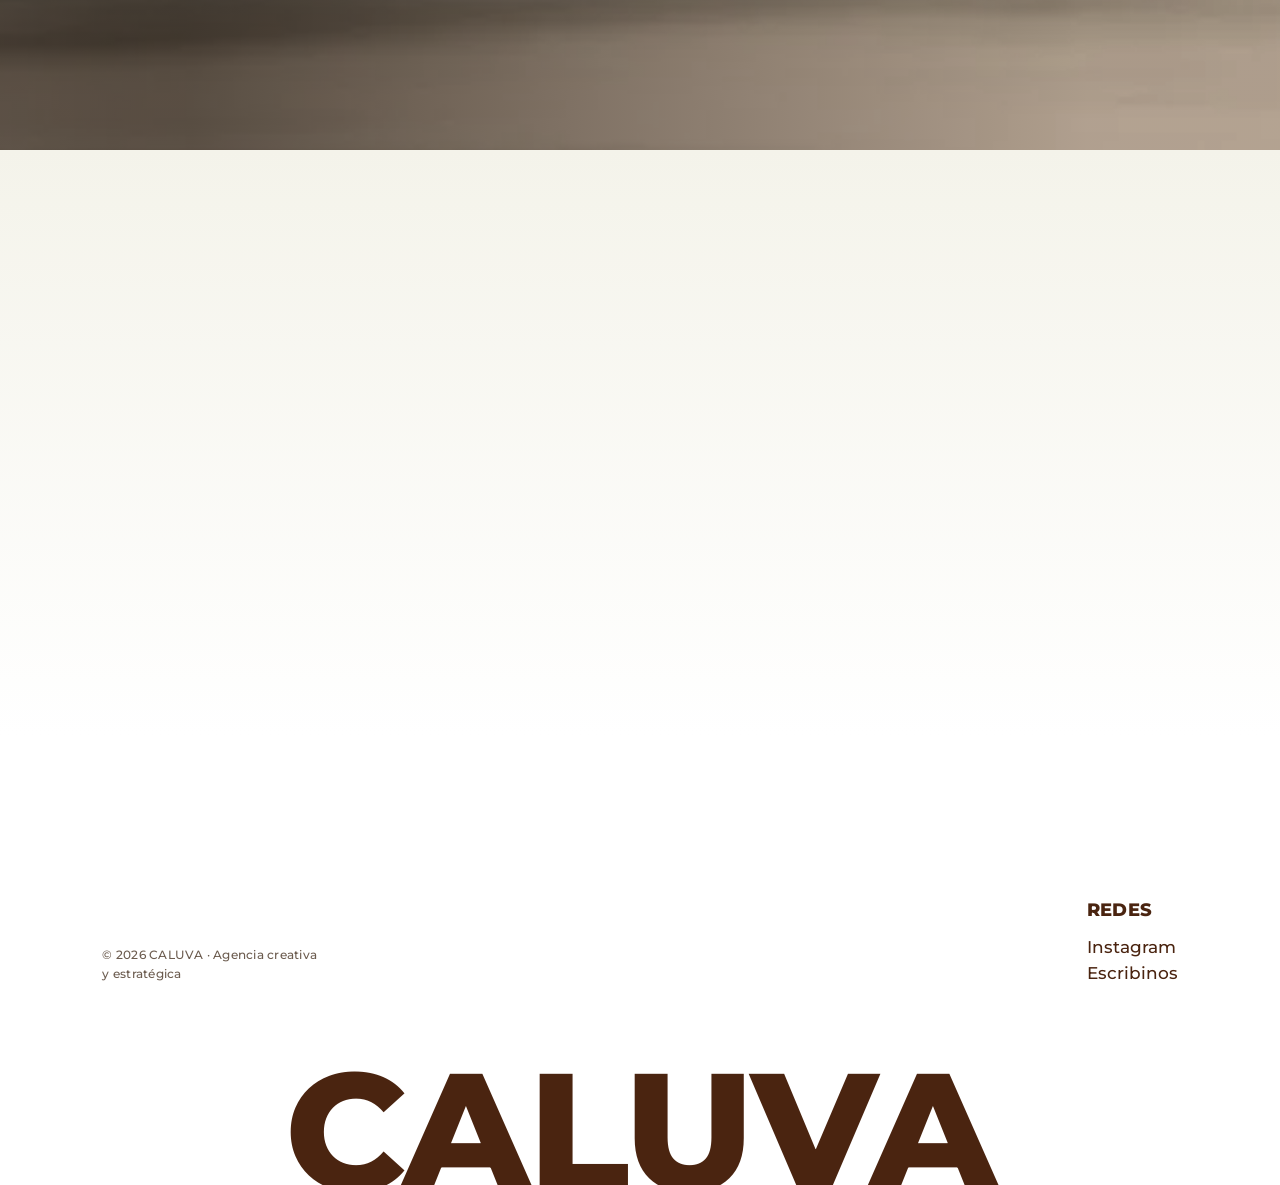
==== commit d49e8e2f: "merge: unificar premium-pass con feature/seccion-post-hero Junta las dos ramas que venían divergiend" ====
--- a/index.html
+++ b/index.html
@@ -6,15 +6,50 @@
     <meta name="viewport" content="width=device-width, initial-scale=1.0">
     <title>CALUVA | Agencia Creativa y Estratégica</title>
     <meta name="description" content="CALUVA es una agencia creativa y estratégica. Ayudamos a las marcas a crecer a través de creatividad, estrategia y ejecución.">
+    <link rel="canonical" href="https://caluvaagency.com/">
+    <meta name="theme-color" content="#041E2F">
+
+    <!-- Favicon -->
+    <link rel="icon" type="image/png" href="assets/caluva-spiral.png">
+    <link rel="apple-touch-icon" href="assets/caluva-spiral.png">
+
+    <!-- Open Graph / redes sociales -->
+    <meta property="og:type" content="website">
+    <meta property="og:site_name" content="CALUVA">
+    <meta property="og:title" content="CALUVA | Agencia Creativa y Estratégica">
+    <meta property="og:description" content="Ayudamos a las marcas a crecer a través de creatividad, estrategia y ejecución.">
+    <meta property="og:url" content="https://caluvaagency.com/">
+    <meta property="og:image" content="https://caluvaagency.com/assets/hero_ocean.png">
+    <meta property="og:locale" content="es_ES">
+    <meta name="twitter:card" content="summary_large_image">
+    <meta name="twitter:title" content="CALUVA | Agencia Creativa y Estratégica">
+    <meta name="twitter:description" content="Ayudamos a las marcas a crecer a través de creatividad, estrategia y ejecución.">
+    <meta name="twitter:image" content="https://caluvaagency.com/assets/hero_ocean.png">
+
     <link rel="stylesheet" href="styles.css">
     <link rel="preconnect" href="https://fonts.googleapis.com">
     <link rel="preconnect" href="https://fonts.gstatic.com" crossorigin>
     <link href="https://fonts.googleapis.com/css2?family=Montserrat:wght@300;400;500;600;700;800&family=Poppins:wght@300;400;500;600;700&family=Lora:ital,wght@0,400;0,500;1,400&family=Caveat:wght@600;700&display=swap" rel="stylesheet">
+
+    <script type="application/ld+json">
+    {
+        "@context": "https://schema.org",
+        "@type": "Organization",
+        "name": "CALUVA",
+        "description": "Agencia creativa y estratégica. Ayudamos a las marcas a crecer a través de creatividad, estrategia y ejecución.",
+        "url": "https://caluvaagency.com/",
+        "logo": "https://caluvaagency.com/assets/caluva-spiral.png",
+        "email": "contact@caluvaagency.com",
+        "sameAs": ["https://www.instagram.com/caluvaagency/"]
+    }
+    </script>
 </head>
 <body>
 
+    <a href="#inicio" class="skip-link">Saltar al contenido</a>
+
     <!-- Fullscreen Menu -->
-    <nav class="fullscreen-menu" id="fullscreenMenu">
+    <nav class="fullscreen-menu" id="fullscreenMenu" aria-label="Menú principal" aria-hidden="true" inert>
         <div class="menu-content">
             <ul class="menu-links">
                 <li><a href="index.html" class="menu-link">INICIO</a></li>
@@ -50,9 +85,8 @@
             <!-- VISTA 1: HERO (Se queda pegada mientras scrolleamos) -->
             <section id="inicio" style="position: sticky; top: 0; overflow: hidden; z-index: 10; pointer-events: auto;">
                 <div class="hero-background">
-                    <video autoplay loop muted playsinline>
+                    <video autoplay loop muted playsinline preload="auto" poster="assets/hero_ocean.webp">
                         <source src="assets/hero_video_opt.mp4" type="video/mp4">
-                        <source src="assets/IMG_3031.MOV" type="video/quicktime">
                     </video>
                     <div class="overlay"></div>
                 </div>
@@ -63,6 +97,7 @@
                     </p>
                     <div class="hero-logo-large fade-in-up delay-1" id="hero-caluva-text">CALUVA</div>
                 </div>
+                <div class="scroll-cue" id="scrollCue" aria-hidden="true"><span></span></div>
             </section>
         </div>
 
@@ -87,7 +122,7 @@
                         <div class="v2-col">
                             <p class="v2-col-text" id="v2-part3">Viajamos, consumimos y nos preguntamos todo. Después lo convertimos en estrategia.</p>
                             <div class="v2-elegant-link-container" id="v2-link-container">
-                                <a href="quienes-somos.html" class="v2-elegant-link">Ver más <span class="v2-arrow">→</span></a>
+                                <a href="quienes-somos.html" class="v2-elegant-link">VER MAS</a>
                             </div>
                         </div>
                     </div>
@@ -129,7 +164,12 @@
                         <span class="v2-services-circle">↓</span>
                     </button>
                 </div>
-
+                <div class="v2-prev-marca">MARCA</div>
+                <div class="v2-prev-desc">
+                    <p class="v2-preview-sub">Punto de partida para ordenar, entender y potenciar una marca.</p>
+                    <p class="v2-preview-body">Analizamos qué vende, a quién le habla, qué quiere lograr y qué valor puede comunicar mejor. A partir de eso, detectamos oportunidades y construimos una dirección clara para que la marca conecte con su audiencia y crezca con estrategia.</p>
+                </div>
+                <a href="universo-de-marca.html" class="v2-preview-link">VER MAS</a>
             </div>
         </section>
 
@@ -156,7 +196,7 @@
             <!-- Mitad inferior: Pauta Publicitaria -->
             <div class="split-half bg-cocoa scrim-right reveal-section">
                 <div class="split-bg sr-item sr-scale no-img-zoom">
-                    <img src="assets/duna-collection.jpg" alt="Duna Collection" loading="lazy">
+                    <img src="assets/duna-collection.webp" alt="Duna Collection" loading="lazy" decoding="async">
                 </div>
                 <div class="split-content right-layout on-dark" style="z-index:2;">
                     <div class="split-texts">
@@ -176,7 +216,7 @@
             <div class="split-half bg-cream reveal-section">
                 <div class="split-content left-image-layout">
                     <div class="split-image sr-item sr-left">
-                        <img src="assets/email_marketing.png" alt="Email Marketing" loading="lazy">
+                        <img src="assets/email_marketing.webp" alt="Email Marketing" loading="lazy" decoding="async">
                     </div>
                     <div class="split-texts right-align">
                         <h2 class="split-title sr-item sr-up sr-delay-1">EMAIL MARKETING</h2>
@@ -188,7 +228,7 @@
             </div>
             <div class="split-half bg-deep scrim-left warm-img reveal-section">
                 <div class="split-bg no-img-zoom">
-                    <img src="assets/utlimo-fondo.png" alt="Social Media" loading="lazy">
+                    <img src="assets/utlimo-fondo.webp" alt="Social Media" loading="lazy" decoding="async">
                 </div>
                 <div class="split-content left-layout on-dark">
                     <div class="split-texts pl-5">
@@ -203,31 +243,26 @@
         <!-- SECCIÓN CTA PRE-FOOTER -->
         <section id="vista-cta" class="section reveal-section">
             <div class="cta-container">
-                <div class="cta-left-col">
-                    <div class="spiral-icon dark cta-spiral sr-item sr-up"></div>
-                </div>
-                <div class="cta-right-col">
-                    <h2 class="cta-title sr-item sr-up sr-delay-1">
-                        <span class="cta-title-small">¿Listo para potenciar tu marca?</span>
-                    </h2>
-                    
-                    <div class="cta-btn-wrapper sr-item sr-up sr-delay-2">
-                        <button class="btn-agendemos-trigger cta-btn magnetic-btn">
-                            <span class="cta-btn-label">AGENDEMOS UNA CALL :)</span>
-                            <span class="cta-btn-arrow">→</span>
-                        </button>
-                    </div>
-                </div>
+                <div class="spiral-icon dark cta-spiral sr-item sr-up"></div>
+                <h2 class="cta-title sr-item sr-up sr-delay-1">¿Listo para potenciar tu marca?</h2>
+                <div class="cta-btn-wrapper sr-item sr-up sr-delay-2">
+                    <button class="btn-agendemos-trigger cta-btn magnetic-btn">
+                        <span class="cta-btn-label">AGENDEMOS UNA CALL :)</span>
+                        <span class="cta-btn-arrow">→</span>
+                    </button>
+                </div>
+                <p class="cta-reassurance sr-item sr-up sr-delay-3"><span>Te respondemos dentro de las 24&nbsp;hs</span> <span>Sin compromiso</span></p>
             </div>
         </section>
 
         <!-- VISTA 6: FOOTER / REDES -->
         <section id="contacto" class="reveal-section">
-            <div class="v6-redes-container">
+            <div class="v6-meta">
+                <p class="v6-copyright">© <span id="footerYear">2026</span> CALUVA · Agencia creativa y estratégica</p>
                 <div class="v6-redes">
                     <h3>REDES</h3>
-                    <a href="https://www.instagram.com/caluvaagency/" target="_blank" class="social-link">Instagram</a>
-                    <a href="mailto:contact@caluvaagency.com" class="social-link">Mail</a>
+                    <a href="https://www.instagram.com/caluvaagency/" target="_blank" rel="noopener" class="social-link">Instagram</a>
+                    <a href="mailto:contact@caluvaagency.com" class="social-link">Escribinos</a>
                 </div>
             </div>
             <div class="v6-logo">
@@ -482,6 +517,7 @@
             <span class="line"></span>
         </div>
     </button>
+
     <script src="main.js"></script>
 </body>
 </html>
--- a/styles.css
+++ b/styles.css
@@ -10,26 +10,55 @@
 
 :root {
     --color-brown: #4a2410;
+    --color-brown-soft: #6b5b4e; /* Marrón atenuado para labels/overlines — ~5.7:1 sobre crema (AA) */
     --color-cream: #f4f3ea;  /* Fondo clarito para secciones (Conoce nuestros servicios, Universo de Marca) */
     --color-yellow: #ffffe6; /* Amarillo original para la tipografía sobre fondos oscuros */
     --color-cocoa: #3a1c0d;  /* Marrón profundo: fondo oscuro de los servicios (reemplaza el viejo navy) */
     --color-white: #ffffff;
-    --font-heading: 'Montserrat', sans-serif;
-    --font-main: 'Montserrat', sans-serif;
+    --font-heading: 'Montserrat', 'Helvetica Neue', Arial, sans-serif;
+    --font-main: 'Montserrat', 'Helvetica Neue', Arial, sans-serif;
     --font-display: 'Poppins', 'Montserrat', sans-serif;   /* Títulos con más cuerpo */
     --font-body: 'Lora', Georgia, serif;                    /* Textos de lectura */
     --font-hand: 'Caveat', 'Segoe Script', cursive;         /* Notas manuscritas */
+
+    /* Curvas y duraciones unificadas para todas las transiciones */
+    --ease-out: cubic-bezier(0.16, 1, 0.3, 1);   /* salida suave y elegante */
+    --ease-spring: cubic-bezier(0.34, 1.56, 0.64, 1); /* rebote sutil */
+    --dur-fast: 0.25s;
+    --dur-base: 0.4s;
+    --dur-slow: 0.8s;
+
+    /* Escala de espaciado — ritmo vertical consistente entre secciones */
+    --space-2xs: 0.5rem;
+    --space-xs: 1rem;
+    --space-sm: 1.5rem;
+    --space-md: 2.5rem;
+    --space-lg: 4rem;
+    --space-xl: 6rem;
+    --space-2xl: 8rem;
+    --section-y: 7rem; /* padding vertical estándar de sección */
+
+    /* Tamaños canónicos del logo espiral */
+    --spiral-sm: 74px;
+    --spiral-md: 108px;
+    --spiral-lg: 150px;
 }
 
 * { margin: 0; padding: 0; box-sizing: border-box; }
 
+html { scroll-padding-top: 6rem; } /* los anclajes (#contacto) no quedan tapados por el header */
+
 body {
     font-family: var(--font-main);
     background-color: var(--color-cream);  /* Fondo crema — evita el blanco expuesto debajo de #vista-2 fixed */
     color: var(--color-brown);
+    caret-color: var(--color-brown);  /* el cursor de texto también es de marca */
     overflow-x: hidden;
     -ms-overflow-style: none;  /* IE y Edge */
     scrollbar-width: none;  /* Firefox */
+    -webkit-font-smoothing: antialiased;
+    -moz-osx-font-smoothing: grayscale;
+    text-rendering: optimizeLegibility;
 }
 
 /* Ocultar barra de scroll lateral en Chrome, Safari y Edge */
@@ -37,13 +66,37 @@
     display: none;
 }
 
+/* Selección de texto con color de marca */
+::selection { background: var(--color-brown); color: var(--color-cream); }
+
+/* Saltar al contenido (accesibilidad) — visible solo con foco de teclado */
+.skip-link {
+    position: fixed;
+    top: 0;
+    left: 50%;
+    transform: translate(-50%, -120%);
+    z-index: 3000;
+    background: var(--color-brown);
+    color: var(--color-cream);
+    padding: 0.7rem 1.4rem;
+    font-family: var(--font-main);
+    font-weight: 700;
+    font-size: 0.8rem;
+    letter-spacing: 0.08em;
+    text-transform: uppercase;
+    border-radius: 0 0 8px 8px;
+    transition: transform 0.25s var(--ease-out);
+}
+.skip-link:focus-visible { transform: translate(-50%, 0); outline: 2px solid var(--color-cream); outline-offset: 2px; }
+
 h1, h2, h3, .hero-logo-large, .menu-logo-large, .v6-logo h2 {
     font-family: var(--font-main);
     font-weight: 800;
     text-transform: uppercase;
-}
-
-p { line-height: 1.7; margin-bottom: 1rem; font-size: 0.95rem; text-align: justify; }
+    text-wrap: balance; /* reparte las líneas de los títulos de forma pareja */
+}
+
+p { line-height: 1.7; margin-bottom: 1rem; font-size: 0.95rem; text-align: left; text-wrap: pretty; }
 a { text-decoration: none; color: inherit; }
 
 /* ─── HEADER ─── */
@@ -84,7 +137,7 @@
     display: block; width: 30px; height: 4px; /* Líneas más gorditas */
     background-color: currentColor; margin: 0 auto;
     border-radius: 4px;
-    transition: all 0.3s ease-in-out;
+    transition: transform 0.3s ease-in-out, opacity 0.15s ease-in-out;
 }
 /* Al abrir (clase .open manejada por JS) */
 .hamburger.open .line:nth-child(1) {
@@ -115,13 +168,15 @@
     z-index: 1000;
     background: none;
     border: none;
-    color: #ffffff;
+    /* Marrón con halo crema: legible sobre fondos claros y oscuros por igual,
+       sin caja y sin el "vibrado" de color de mix-blend-mode: difference */
+    color: var(--color-brown);
+    filter: drop-shadow(0 0 3px rgba(244, 243, 234, 0.9)) drop-shadow(0 2px 4px rgba(0, 0, 0, 0.18));
     cursor: pointer;
     opacity: 0;
     pointer-events: none;
     transform: translateY(-20px);
     transition: opacity 0.3s ease, transform 0.3s ease;
-    mix-blend-mode: difference;
     padding: 0;
 }
 .sticky-menu-btn.active {
@@ -134,8 +189,8 @@
 .spiral-icon {
     display: block;
     flex-shrink: 0;
-    width: 110px;
-    height: 110px;
+    width: var(--spiral-md);
+    height: var(--spiral-md);
     -webkit-mask-image: url('assets/caluva-spiral.png');
     mask-image: url('assets/caluva-spiral.png');
     -webkit-mask-size: contain;
@@ -147,8 +202,7 @@
     background-color: var(--color-cream);
 }
 .spiral-icon.dark        { background-color: var(--color-brown); }
-.spiral-icon.large       { width: 130px; height: 130px; }
-.spiral-icon.small-spiral{ width: 70px; height: 70px; }
+.spiral-icon.large       { width: var(--spiral-lg); height: var(--spiral-lg); }
 
 /* ─── FULLSCREEN MENU ─── */
 .fullscreen-menu {
@@ -168,7 +222,7 @@
 .menu-links li {
     margin: 1.2rem 0;
     transform: translateY(20px); opacity: 0;
-    transition: all 0.4s ease;
+    transition: transform 0.4s var(--ease-out), opacity 0.4s var(--ease-out);
 }
 .fullscreen-menu.active .menu-links li { transform: translateY(0); opacity: 1; }
 .fullscreen-menu.active .menu-links li:nth-child(1) { transition-delay: 0.1s; }
@@ -183,10 +237,11 @@
 }
 .menu-link::after {
     content: ''; position: absolute; bottom: -4px; right: 0;
-    width: 0; height: 4px; background-color: var(--color-brown);
-    transition: width 0.3s ease;
-}
-.menu-link:hover::after { width: 100%; }
+    width: 100%; height: 4px; background-color: var(--color-brown);
+    transform: scaleX(0); transform-origin: right;
+    transition: transform 0.3s var(--ease-out);
+}
+.menu-link:hover::after { transform: scaleX(1); }
 
 .menu-logo-large-container {
     position: absolute;
@@ -202,7 +257,7 @@
     font-family: var(--font-main); font-weight: 800;
     letter-spacing: -2px;
     transform: translateY(20px); opacity: 0;
-    transition: all 0.5s ease 0.5s;
+    transition: transform 0.5s var(--ease-out) 0.5s, opacity 0.5s ease 0.5s;
 }
 .fullscreen-menu.active .menu-logo-large { transform: translateY(0); opacity: 1; }
 
@@ -230,7 +285,20 @@
     position: absolute; top: 0; left: 0; width: 100%; height: 100%; z-index: 0;
 }
 .hero-background img, .hero-background video { width: 100%; height: 100%; object-fit: cover; }
-.overlay { position: absolute; top: 0; left: 0; width: 100%; height: 100%; background: rgba(0,0,0,0.4); }
+/* Tinte navy leve (no negro plano) — deja respirar el color del mar */
+.overlay { position: absolute; top: 0; left: 0; width: 100%; height: 100%; background: rgba(4, 14, 24, 0.30); }
+/* Scrims: arriba para el logo/MENU, abajo para "CALUVA", y un halo suave
+   detrás de la frase — contraste garantizado sin apagar el video entero */
+.overlay::after {
+    content: '';
+    position: absolute;
+    inset: 0;
+    background:
+        radial-gradient(ellipse 90% 42% at 50% 40%, rgba(0,0,0,0.34) 0%, rgba(0,0,0,0) 72%),
+        linear-gradient(180deg, rgba(0,0,0,0.42) 0%, rgba(0,0,0,0) 24%),
+        linear-gradient(0deg, rgba(0,0,0,0.40) 0%, rgba(0,0,0,0) 26%);
+    pointer-events: none;
+}
 
 .hero-content {
     position: relative; z-index: 2;
@@ -242,13 +310,15 @@
 }
 .hero-text {
     font-family: var(--font-main);
-    font-weight: 700;
-    font-size: clamp(1.2rem, 2.5vw, 1.6rem); /* Un poco más grande */
-    line-height: 1.5;
-    letter-spacing: 0.05em;
-    text-align: justify;
-    text-align-last: center;
-    max-width: 800px;
+    font-weight: 500; /* la frase es el susurro; "CALUVA" es el ancla */
+    font-size: clamp(1.2rem, 2.5vw, 1.6rem);
+    line-height: 1.55;
+    letter-spacing: 0.04em;
+    text-align: center;
+    text-wrap: balance;
+    hyphens: none;
+    -webkit-hyphens: none;
+    max-width: 760px;
     margin-top: 22vh; /* Un poquito más arriba */
     margin-bottom: 15vh;
     color: var(--color-yellow);
@@ -270,6 +340,38 @@
 }
 /* Sin gradiente — el corte limpio es más elegante que un fundido que tapa el texto */
 
+/* ─── INDICADOR DE SCROLL (hero) ─── */
+.scroll-cue {
+    position: absolute;
+    bottom: 21vh;
+    left: 50%;
+    transform: translateX(-50%);
+    width: 1px;
+    height: 52px;
+    overflow: hidden;
+    z-index: 3;
+    opacity: 0.7;
+    transition: opacity 0.4s ease;
+}
+.scroll-cue span {
+    display: block;
+    width: 100%;
+    height: 40%;
+    background: var(--color-yellow);
+    animation: scroll-cue-drop 2s var(--ease-out) infinite;
+}
+@keyframes scroll-cue-drop {
+    0%   { transform: translateY(-100%); }
+    55%  { transform: translateY(250%); }
+    100% { transform: translateY(250%); }
+}
+/* Se desvanece apenas el usuario empieza a scrollear */
+.scroll-cue.is-hidden { opacity: 0; }
+@media (prefers-reduced-motion: reduce) {
+    /* Sin movimiento no hay "pista": una línea estática sólo distrae */
+    .scroll-cue { display: none; }
+}
+
 /* ─── VISTA 2: QUIENES SOMOS ─── */
 /* DEBE ser position fixed para que el zoom del hero la revele por detrás.
    Ocupa la pantalla COMPLETA: ningún servicio asoma en esta vista. */
@@ -497,10 +599,83 @@
     transform: translateY(4px);
 }
 
+.v2-prev-header {
+    display: flex;
+    align-items: baseline;
+    justify-content: flex-start;
+    gap: 0.4em; /* "UNIVERSO DE" se lee como una unidad (antes: hueco de 8%) */
+}
+
+.v2-prev-word {
+    font-family: var(--font-heading);
+    font-weight: 800;
+    font-size: clamp(1.6rem, 2.5vw, 2.2rem);
+    color: var(--color-yellow);
+    text-transform: uppercase;
+    line-height: 1;
+    letter-spacing: -0.5px;
+}
+
+.v2-prev-marca {
+    font-family: var(--font-heading);
+    font-weight: 800;
+    font-size: clamp(1.6rem, 2.5vw, 2.2rem);
+    color: var(--color-yellow);
+    text-transform: uppercase;
+    letter-spacing: -0.5px;
+    line-height: 1; /* Aumentado ligeramente para alejar MARCA */
+    margin-top: 0.3rem; /* Separación sutil añadida */
+}
+
+/* Texto descriptivo: debajo y con sangría (indented) */
+.v2-prev-desc {
+    margin-top: 2rem;
+    margin-left: 12%; /* Sangría respecto al título */
+    width: 75%;
+}
+
+.v2-preview-sub {
+    font-family: var(--font-main);
+    font-weight: 400;
+    font-size: clamp(0.85rem, 1.1vw, 1rem);
+    color: var(--color-yellow);
+    line-height: 1.6;
+    margin: 0 0 1rem 0;
+    text-align: left;
+}
+
+.v2-preview-body {
+    font-family: var(--font-main);
+    font-weight: 400;
+    font-size: clamp(0.8rem, 1vw, 0.95rem);
+    color: var(--color-yellow);
+    line-height: 1.7;
+    margin: 0;
+    text-align: left;
+}
+
+/* VER MAS alineado con el título (antes centrado al fondo, desconectado) */
+.v2-preview-link {
+    display: inline-flex;
+    align-items: center;
+    align-self: flex-start;
+    font-family: var(--font-main);
+    font-weight: 700;
+    font-size: 0.8rem;
+    letter-spacing: 0.08em;
+    color: var(--color-yellow);
+    text-decoration: none;
+    text-transform: uppercase;
+    margin-top: auto;
+    padding-top: 2.5rem;
+    transition: opacity 0.3s ease, transform 0.3s var(--ease-out);
+}
+.v2-preview-link:hover { opacity: 0.8; transform: translateX(4px); }
+
 /* Animaciones Premium Adrenalina */
 #v2-part2, #v2-part3, #v2-link-container, #v2-topbar, #v2-bottom {
     will-change: transform, opacity;
-    transition: all 0.85s cubic-bezier(0.34, 1.56, 0.64, 1);
+    transition: transform var(--dur-slow) var(--ease-spring), opacity var(--dur-slow) ease;
 }
 
 /* Estado inicial (oculto) */
@@ -523,7 +698,7 @@
     display: inline-block;
     transform: translateY(100%);
     opacity: 0;
-    transition: transform 0.7s cubic-bezier(0.16, 1, 0.3, 1), opacity 0.7s ease;
+    transition: transform 0.6s var(--ease-out), opacity 0.6s ease;
 }
 #v2-part1.hook-active .word-inner {
     transform: translateY(0);
@@ -655,34 +830,6 @@
 .v3-link:hover { gap: 1.6rem; opacity: 0.8; }
 
 
-/* Imagen Duna Collection rotada 90 grados para Pauta Publicitaria */
-/* El truco: el wrapper rota, el img llena el wrapper */
-.duna-container {
-    overflow: hidden !important;
-}
-.duna-rotator {
-    position: absolute;
-    /* Agrandamos el rotador para cubrir el contenedor al girar */
-    top: 50%;
-    left: 50%;
-    width: 150%;
-    height: 150%;
-    transform: translate(-50%, -50%) rotate(90deg);
-    transition: transform 1.2s cubic-bezier(0.16, 1, 0.3, 1);
-}
-.duna-rotator img {
-    width: 100%;
-    height: 100%;
-    object-fit: cover;
-    object-position: center center;
-    display: block;
-}
-.split-half:hover .duna-rotator {
-    transform: translate(-50%, -50%) rotate(90deg) scale(1.06);
-}
-
-
-
 /* ─── VISTAS 4 & 5: SERVICIOS SPLIT ─── */
 .split-section {
     width: 100%;
@@ -692,6 +839,9 @@
     position: relative;
     z-index: 2; /* Se posiciona sobre Vista 2 (z-index:1, fixed) al hacer scroll */
     flex-direction: column;
+}
+.split-section.single-half {
+    min-height: 68vh; /* antes 50vh — se sentía apretada entre secciones full-height */
 }
 .split-half {
     flex: 1;
@@ -702,12 +852,24 @@
     scroll-snap-align: start; /* Punto de ajuste: cada servicio, no solo cada par */
 }
 .split-bg { position: absolute; top:0; left:0; width:100%; height:100%; z-index:0; overflow:hidden; }
+/* Scrim direccional: más denso del lado del texto, casi transparente del
+   otro — garantiza contraste y deja ver la foto en vez de apagarla entera */
+.split-half:has(.on-dark) .split-bg::after {
+    content: '';
+    position: absolute;
+    inset: 0;
+    background: linear-gradient(to left, rgba(20, 12, 6, 0.60) 15%, rgba(20, 12, 6, 0.12) 85%);
+    z-index: 1;
+    pointer-events: none;
+}
+/* Social: texto a la izquierda → invertir el degradado */
+.split-half:has(.left-layout.on-dark) .split-bg::after {
+    background: linear-gradient(to right, rgba(20, 12, 6, 0.60) 15%, rgba(20, 12, 6, 0.12) 85%);
+}
 .split-bg img {
     width: 100%; height: 100%; object-fit: cover;
     object-position: 70% center;
-    transform: scale(1.15);
-    transform-origin: right center;
-    transition: transform 1.2s cubic-bezier(0.16, 1, 0.3, 1), filter 1.2s ease;
+    transform: scale(1.12); /* encuadre fijo, sin zoom en hover (estás leyendo, no explorando la foto) */
 }
 .split-half:hover .split-bg img {
     transform: scale(1.22);
@@ -765,36 +927,33 @@
 }
 .split-subtitle { font-size: 1rem; margin-bottom: 1.2rem; font-weight: 500; line-height: 1.6; opacity: 0.9; }
 
-/* Enlaces "VER MAS" de los servicios — mismo tratamiento que el de Universo de Marca */
-.v2-link a, .split-link a {
-    font-family: var(--font-display);
-    font-weight: 600;
-    font-size: 0.78rem;
-    letter-spacing: 0.22em;
-    text-transform: uppercase;
-    color: var(--color-brown);
-    display: inline-flex;
-    align-items: center;
-    gap: 0.6rem;
-    margin-top: 1.2rem;
-    padding-bottom: 0.4rem;
+/* Enlaces "VER MAS" de las secciones split */
+.split-link a {
+    font-family: var(--font-main); font-weight: 700; font-size: 0.8rem; letter-spacing: 0.08em;
+    text-transform: uppercase;
+    color: var(--color-brown); display: inline-flex;
+    align-items: center;
+    transition: transform 0.3s var(--ease-out), opacity 0.3s ease;
+    margin-top: 1rem;
     position: relative;
-    border-bottom: 1px solid currentColor;
-    border-bottom-color: color-mix(in srgb, currentColor 45%, transparent);
-    transition: gap 0.3s ease, opacity 0.3s ease;
-}
-.v2-link a:hover, .split-link a:hover {
+}
+.split-link a:hover {
     opacity: 0.8;
-    gap: 1.2rem;
-}
-/* Flecha de los links VER MAS */
-.split-link a::after, .v2-link a::after {
+    transform: translateX(4px);
+}
+/* Flecha animada — mismo tratamiento para TODOS los "ver más" del sitio */
+.split-link a::after,
+.v2-preview-link::after,
+.v2-elegant-link::after {
     content: '→';
     display: inline-block;
-    transition: transform 0.3s cubic-bezier(0.16, 1, 0.3, 1);
-}
-.split-link a:hover::after, .v2-link a:hover::after {
-    transform: translateX(3px);
+    margin-left: 0.5rem;
+    transition: transform 0.3s var(--ease-out);
+}
+.split-link a:hover::after,
+.v2-preview-link:hover::after,
+.v2-elegant-link:hover::after {
+    transform: translateX(4px);
 }
 
 /* Dentro de las medias pantallas el desplazamiento del reveal es menor: si el
@@ -808,9 +967,6 @@
 .left-image-layout { justify-content: flex-start; gap: 5%; align-items: center; }
 .right-align { text-align: right; }
 .pl-5 { padding-left: 6%; }
-
-.split-text-area { display: flex; gap: 1.5rem; flex: 1; }
-.small-spiral { transform: scale(0.6); transform-origin: top left; flex-shrink: 0; margin-top: 4px; }
 
 /* Imágenes en secciones split: cuadradas y bien puestas */
 .split-image { 
@@ -826,11 +982,7 @@
     object-fit: contain; /* Para que la laptop no se corte al forzar el aspecto */
     object-position: center;
     border-radius: 0; /* Cuadradas, sin bordes redondeados */
-    filter: drop-shadow(0 15px 25px rgba(0,0,0,0.15)); /* Sombra para imágenes sin fondo */
-    transition: transform 0.6s ease;
-}
-.split-image:hover img { 
-    transform: translateY(-8px) scale(1.02); 
+    filter: drop-shadow(0 22px 45px rgba(74, 36, 16, 0.16)); /* sombra cálida y difusa (antes negra dura) */
 }
 
 /* Texto amarillo sobre fondos oscuros — explícito y sin ambigüedad */
@@ -844,18 +996,12 @@
     color: var(--color-yellow) !important; 
 }
 
-/* Overlay oscuro sobre la imagen de arena para que se lea el texto */
-.arena-overlay {
-    position: absolute; top:0; left:0; width:100%; height:100%;
-    background: rgba(30, 15, 5, 0.55); /* Overlay oscuro marrón */
-    z-index: 1;
-}
-
 /* Fondo profundo (se ve detrás de la foto de Social Media) */
 .bg-deep { background: linear-gradient(160deg, #4a2410 0%, #2a1408 100%); }
 
+.bg-cocoa { background-color: var(--color-cocoa); }
+
 /* Fondo crema clarito para secciones */
-.bg-cocoa { background-color: var(--color-cocoa); }
 .bg-cream { background-color: var(--color-cream); }
 /* ─── VISTA CTA PRE-FOOTER ─── */
 #vista-cta {
@@ -863,16 +1009,10 @@
     display: flex;
     justify-content: center;
     align-items: center;
-    padding: 12rem 6%;
+    padding: 5rem 6% 2rem;
     position: relative;
     overflow: hidden;
-    isolation: isolate; /* evita que el spinner cree conflicto de z-index con el menú */
-}
-/* ─── VISTA 5: CTA (Llamado a la acción) ─── */
-#vista-cta {
-    padding-top: 5rem;
-    padding-bottom: 2rem;
-    position: relative;
+    isolation: isolate; /* evita conflicto de z-index del spinner con el menú */
     z-index: 2; /* Sobre Vista 2 fixed */
 }
 .cta-container {
@@ -884,53 +1024,50 @@
     max-width: none;
     text-align: center;
 }
-.cta-left-col {
-    position: absolute;
-    left: 18%; /* Más cerca del bloque central */
-    top: 60%;  /* Un poquito más abajo */
-    transform: translateY(-50%);
-    z-index: 2;
-}
+/* Espiral como marca centrada arriba del titular (antes: absoluta, flotando
+   a un costado — composición frágil que necesitaba un caso especial a 1120px) */
 .cta-spiral {
-    width: 160px !important;
-    height: 160px !important;
-    margin: 0;
-    animation: spin-slow 12s linear infinite;
-    opacity: 0.85;
-}
+    width: var(--spiral-md) !important;
+    height: var(--spiral-md) !important;
+    margin: 0 0 2rem;
+    animation: spin-slow 18s linear infinite;
+}
+/* Marca discreta, no protagonista (gana a .sr-item.sr-active por el ID) */
+#vista-cta .cta-spiral { opacity: 0; }
+#vista-cta .cta-spiral.sr-active { opacity: 0.5; }
 @keyframes spin-slow { 100% { transform: rotate(360deg); } }
 
-.cta-right-col {
-    display: flex;
-    flex-direction: column;
-    align-items: center; /* Volver a centrar el texto con el boton */
+.cta-title {
+    font-family: var(--font-main);
+    font-weight: 800;
+    font-size: clamp(2rem, 5.5vw, 4rem);
+    line-height: 1.03;
+    letter-spacing: -0.02em;
+    color: var(--color-brown);
+    max-width: 15ch;
+    text-wrap: balance;
+    margin-bottom: 2.25rem;
     text-align: center;
 }
-.cta-title {
-    font-family: var(--font-main);
-    color: var(--color-brown);
-    display: flex;
-    flex-direction: column;
-    align-items: center; /* Volver a centrar */
-    gap: 0.5rem;
-    margin-bottom: 2rem;
-}
-.cta-title-small {
-    font-size: clamp(0.75rem, 2vw, 0.95rem);
-    letter-spacing: 0.25em;
-    font-weight: 700;
-    opacity: 0.65;
-    text-transform: uppercase;
-}
-.cta-title-large {
-    font-size: clamp(4.5rem, 12vw, 9rem);
-    font-weight: 800;
-    letter-spacing: -3px;
-    line-height: 0.9;
-}
 .cta-btn-wrapper {
     display: flex;
-    justify-content: center; /* Volver a centrar */
+    justify-content: center;
+}
+.cta-reassurance {
+    margin: 1.2rem 0 0;
+    text-align: center;
+    font-family: var(--font-main);
+    font-weight: 500;
+    font-size: 0.72rem;
+    letter-spacing: 0.14em;
+    text-transform: uppercase;
+    color: var(--color-brown-soft);
+    text-wrap: balance;
+}
+/* Separador entre las dos mitades — sólo en una línea; en mobile apilan */
+.cta-reassurance span + span::before {
+    content: '·';
+    margin: 0 0.5em;
 }
 .cta-btn {
     background: var(--color-brown);
@@ -945,49 +1082,27 @@
     text-transform: uppercase;
     display: flex;
     align-items: center;
+    justify-content: center;
     gap: 0.8rem;
+    white-space: nowrap; /* la etiqueta nunca parte en dos líneas */
     border-radius: 50px;
-    transition: all 0.4s cubic-bezier(0.4, 0, 0.2, 1);
+    transition: transform var(--dur-fast) var(--ease-out),
+                background var(--dur-fast) ease,
+                color var(--dur-fast) ease,
+                box-shadow var(--dur-fast) var(--ease-out);
 }
 .cta-btn:hover {
     background: transparent;
     color: var(--color-brown);
-    transform: translateY(-5px) scale(1.03);
-    box-shadow: 0 20px 40px rgba(74, 36, 16, 0.15);
+    transform: translateY(-3px);
+    box-shadow: 0 18px 38px rgba(74, 36, 16, 0.15);
 }
 .cta-btn-arrow {
     font-size: 1.1rem;
-    transition: transform 0.4s ease;
+    transition: transform var(--dur-fast) var(--ease-out);
 }
 .cta-btn:hover .cta-btn-arrow {
-    transform: translateX(4px) rotate(-45deg);
-}
-
-/* Efecto shimmer automático en el botón CTA */
-.cta-btn {
-    position: relative;
-    overflow: hidden;
-}
-.cta-btn::after {
-    content: '';
-    position: absolute;
-    top: 0;
-    left: -100%;
-    width: 60%;
-    height: 100%;
-    background: linear-gradient(
-        120deg,
-        transparent 0%,
-        rgba(255, 255, 230, 0.25) 50%,
-        transparent 100%
-    );
-    animation: shimmer-cta 4s ease-in-out infinite;
-    pointer-events: none;
-}
-@keyframes shimmer-cta {
-    0%   { left: -100%; }
-    40%  { left: 150%; }
-    100% { left: 150%; }
+    transform: translateX(3px) rotate(-45deg);
 }
 
 /* ─── VISTA 6: FOOTER ─── */
@@ -999,39 +1114,51 @@
     flex-direction: column;
     align-items: center;
     justify-content: flex-end;
-    padding: 2rem 8% 0;
+    gap: clamp(2.5rem, 6vw, 5rem); /* aire entre la meta-fila y el logo cortado */
+    padding: 3.5rem 8% 0;
     overflow: hidden; /* Corta el logo por abajo al estilo Calvagni */
     min-height: 50vh;
 }
-.v6-redes-container {
+/* Meta-fila del footer: copyright a la izquierda, REDES a la derecha,
+   sobre la misma línea de base, justo encima del logo cortado. */
+.v6-meta {
     width: 100%;
     display: flex;
-    justify-content: flex-end; /* Alineado a la derecha como en la foto */
-    padding: 0 5%; /* Menos padding para pegarlo más al borde derecho */
-    margin-top: auto; /* Empuja el contenedor hacia abajo para pegarlo al logo */
-    margin-bottom: 0;
-    transform: translateY(30%); /* Lo acerca muchísimo al logo, flotando justo arriba como en la imagen */
+    justify-content: space-between;
+    align-items: flex-end;
+    gap: 2rem;
     z-index: 10;
+}
+.v6-copyright {
+    margin: 0;
+    max-width: 30ch;
+    font-family: var(--font-main);
+    font-weight: 500;
+    font-size: 0.74rem;
+    line-height: 1.55;
+    letter-spacing: 0.02em;
+    color: var(--color-brown-soft);
+    text-align: left;
 }
 .v6-redes {
     display: flex; flex-direction: column; align-items: flex-start;
+    gap: 0.35rem;
 }
 .v6-redes h3 {
-    font-family: var(--font-main); font-weight: 800; /* Más negrita según la foto */
-    font-size: 1.25rem; /* Un poco más grande y robusto */
-    color: var(--color-brown);
-    margin-bottom: 0.2rem; /* Pegadito a los links */
-    letter-spacing: 0;
+    font-family: var(--font-main); font-weight: 800;
+    font-size: 1.15rem;
+    color: var(--color-brown);
+    margin-bottom: 0.7rem; /* aire entre "REDES" y los links */
+    letter-spacing: 0.02em;
     text-transform: uppercase;
 }
 .social-link {
     display: block;
-    font-family: var(--font-main); font-weight: 600;
-    font-size: 1.15rem;
+    font-family: var(--font-main); font-weight: 500;
+    font-size: 1.05rem;
     color: var(--color-brown);
     text-decoration: none;
     transition: opacity 0.3s ease;
-    margin-top: 0.2rem;
     position: relative;
 }
 /* Subrayado que se dibuja de izquierda a derecha */
@@ -1040,16 +1167,18 @@
     position: absolute;
     bottom: -2px;
     left: 0;
-    width: 0;
+    width: 100%;
     height: 1.5px;
     background-color: var(--color-brown);
-    transition: width 0.35s cubic-bezier(0.16, 1, 0.3, 1);
+    transform: scaleX(0);
+    transform-origin: left;
+    transition: transform 0.35s var(--ease-out);
 }
 .social-link:hover {
     opacity: 1;
 }
 .social-link:hover::after {
-    width: 100%;
+    transform: scaleX(1);
 }
 /* Logo CALUVA cortado al estilo Calvagni (Bulletproof para evitar bug de Chrome) */
 .v6-logo {
@@ -1067,15 +1196,11 @@
     font-family: var(--font-main); font-weight: 800;
     font-size: 1em;
     color: var(--color-brown);
-    line-height: 0.85; 
+    line-height: 0.85;
     margin: 0;
     padding: 0;
     text-align: center;
     letter-spacing: -0.02em;
-    transition: letter-spacing 0.6s cubic-bezier(0.16, 1, 0.3, 1);
-}
-.v6-logo.toggled h2 {
-    letter-spacing: 0.08em;
 }
 
 /* ─── TRANSICIONES SUAVES ENTRE SECCIONES ───
@@ -1102,8 +1227,7 @@
 /* --- SCROLL REVEAL (Intersection Observer) --- */
 .sr-item {
     opacity: 0;
-    will-change: transform, opacity;
-    transition: all 0.8s cubic-bezier(0.34, 1.56, 0.64, 1);
+    transition: transform var(--dur-slow) var(--ease-out), opacity var(--dur-slow) ease;
 }
 .sr-left { transform: translateX(-100px); }
 .sr-right { transform: translateX(100px); }
@@ -1113,6 +1237,10 @@
     opacity: 1;
     transform: translateX(0) translateY(0) scale(1);
 }
+/* Las imágenes de fondo a sangre revelan sólo con fade (el translate/scale
+   dejaría ver bordes vacíos del contenedor) */
+.split-bg.sr-item,
+.split-bg.sr-item.sr-active { transform: none; }
 .sr-delay-1 { transition-delay: 0.1s; }
 .sr-delay-2 { transition-delay: 0.2s; }
 .sr-delay-3 { transition-delay: 0.3s; }
@@ -1122,7 +1250,7 @@
 /* Hero tiene animación propia */
 .fade-in-up {
     opacity: 0; transform: translateY(30px);
-    animation: fadeInUp 1.2s ease forwards;
+    animation: fadeInUp 1s var(--ease-out) forwards;
 }
 .delay-1 { animation-delay: 0.5s; }
 @keyframes fadeInUp {
@@ -1131,27 +1259,130 @@
 }
 
 /* ─── SEO Y ACCESIBILIDAD ─── */
+
+/* Indicador de foco visible solo para navegación por teclado.
+   No aparece al hacer click (con :focus-visible), así no molesta el diseño. */
+a:focus-visible,
+button:focus-visible,
+input:focus-visible,
+select:focus-visible,
+textarea:focus-visible,
+.menu-link:focus-visible {
+    outline: 2px solid var(--color-brown);
+    outline-offset: 3px;
+    border-radius: 2px;
+}
+/* Sobre fondos oscuros el contorno marrón no contrasta: usamos el crema */
+.on-dark a:focus-visible,
+.v2-navy-preview a:focus-visible,
+.sticky-menu-btn:focus-visible,
+.header .menu-toggle:focus-visible {
+    outline-color: var(--color-cream);
+}
+
+/* Feedback táctil: el elemento "se hunde" al presionar (sobre todo en mobile) */
+.cta-btn:active,
+.call-form-submit:active,
+.soon-link:active,
+.menu-toggle:active,
+.sticky-menu-btn:active,
+.split-link a:active,
+.social-link:active,
+.menu-link:active,
+.v2-preview-link:active,
+.v2-elegant-link:active {
+    transform: scale(0.96);
+    transition-duration: var(--dur-fast);
+}
+
 .sr-only {
     position: absolute; width: 1px; height: 1px; padding: 0;
     margin: -1px; overflow: hidden; clip: rect(0,0,0,0); border: 0;
 }
-.footer-bottom {
-    width: 100%;
+
+/* ─── PÁGINA "PRÓXIMAMENTE" (secciones en preparación) ─── */
+.soon {
+    min-height: 100vh;
+    min-height: 100dvh;
+    display: flex;
+    flex-direction: column;
+    align-items: center;
+    justify-content: center;
     text-align: center;
-    padding-bottom: 2rem;
-}
-.copyright {
-    font-family: var(--font-main); font-size: 0.8rem;
-    color: var(--color-brown); opacity: 0.6;
-    margin-bottom: 0; letter-spacing: 1px;
+    padding: 6rem 8%;
+    background-color: var(--color-cream);
+    position: relative;
+}
+.soon .spiral-icon {
+    width: var(--spiral-md); height: var(--spiral-md);
+    animation: spin-slow 16s linear infinite;
+}
+.soon-overline {
+    margin-top: var(--space-md);
+    font-family: var(--font-main);
+    font-weight: 700;
+    font-size: 0.8rem;
+    letter-spacing: 0.28em;
+    text-transform: uppercase;
+    color: var(--color-brown-soft);
+}
+.soon-title {
+    margin-top: 0.9rem;
+    font-family: var(--font-main);
+    font-weight: 800;
+    font-size: clamp(2.4rem, 7vw, 5rem);
+    letter-spacing: -0.02em;
+    text-transform: uppercase;
+    color: var(--color-brown);
+    line-height: 1;
+}
+.soon-text {
+    margin-top: 1.4rem;
+    max-width: 34rem;
+    font-family: var(--font-main);
+    font-weight: 400;
+    font-size: clamp(0.95rem, 1.4vw, 1.05rem);
+    line-height: 1.7;
+    color: var(--color-brown);
+    text-align: center;
+    hyphens: none;
+}
+.soon-actions {
+    margin-top: 2.5rem;
+    display: flex;
+    flex-wrap: wrap;
+    gap: 1rem 1.5rem;
+    align-items: center;
+    justify-content: center;
+}
+.soon-link {
+    font-family: var(--font-main);
+    font-weight: 700;
+    font-size: 0.8rem;
+    letter-spacing: 0.12em;
+    text-transform: uppercase;
+    color: var(--color-brown);
+    display: inline-flex;
+    align-items: center;
+    gap: 0.5rem;
+    transition: opacity var(--dur-fast) ease, transform var(--dur-fast) ease;
+}
+.soon-link:hover { opacity: 0.6; }
+.soon-link.is-back:hover { transform: translateX(-4px); }
+.soon-link.is-cta {
+    background: var(--color-brown);
+    color: var(--color-cream);
+    border-radius: 50px;
+    padding: 0.9rem 2rem;
+    letter-spacing: 0.14em;
+}
+.soon-link.is-cta:hover { opacity: 1; transform: translateY(-3px); }
+
+@media (prefers-reduced-motion: reduce) {
+    .soon .spiral-icon { animation: none !important; }
 }
 
 /* ─── RESPONSIVE DESIGN (MOBILE) ─── */
-
-/* Ocultar cursor custom en touch */
-@media (hover: none) and (pointer: coarse) {
-    #cursor, #cursor-follower { display: none !important; }
-}
 
 @media (max-width: 768px) {
 
@@ -1235,6 +1466,11 @@
     .v3-desc { margin-left: 0; width: 100%; }
     .v3-link { margin-left: 0; }
 
+    .v2-prev-header { gap: 0.4em; }
+    .v2-prev-word { font-size: clamp(1.4rem, 5vw, 1.8rem); }
+    .v2-prev-marca { font-size: clamp(1.4rem, 5vw, 1.8rem); }
+    .v2-prev-desc { margin-left: 0; width: 100%; margin-top: 1.5rem; }
+
     /* En mobile los contenidos de v2 aparecen directamente sin animación */
     #v2-part1 .word-inner { transform: translateY(0) !important; opacity: 1 !important; }
     #v2-part2, #v2-part3, #v2-link-container, #v2-topbar, #v2-bottom,
@@ -1256,7 +1492,13 @@
 
     /* ── SPLIT SECTIONS (Servicios) ── */
     .split-section { flex-direction: column; height: auto; overflow: visible; } /* En mobile se scrollea normal, sin el limite de una pantalla */
+    .split-section.single-half { min-height: auto; }
     .split-half { flex: none; min-height: 60vw; width: 100%; box-shadow: none !important; scroll-snap-align: none; }
+    /* En mobile el texto ocupa casi toda la mitad: scrim parejo y firme */
+    .split-half:has(.on-dark) .split-bg::after,
+    .split-half:has(.left-layout.on-dark) .split-bg::after {
+        background: rgba(20, 12, 6, 0.5);
+    }
     .split-content {
         padding: 2.5rem 6%;
         flex-direction: column;
@@ -1281,26 +1523,21 @@
 
     /* ── CTA ── */
     #vista-cta { padding: 5rem 6% 4rem; }
-    .cta-container { flex-direction: column; align-items: center; text-align: center; gap: 2rem; }
-    .cta-left-col {
-        position: relative; left: auto; top: auto; transform: none;
-        display: flex; justify-content: center;
+    .cta-reassurance span { display: block; }
+    .cta-reassurance span + span::before { content: none; }
+    .cta-spiral { width: 84px !important; height: 84px !important; margin-bottom: 1.5rem; }
+    .cta-title { font-size: clamp(1.9rem, 8vw, 2.6rem); margin-bottom: 1.75rem; }
+    .cta-btn { padding: 0.95rem 1.6rem; font-size: 0.72rem; letter-spacing: 0.1em; gap: 0.55rem; }
+
+    /* ── FOOTER ── */
+    #contacto { padding: 3rem 0 0; min-height: auto; align-items: flex-start; gap: 3rem; overflow-x: hidden; }
+    .v6-meta {
+        flex-direction: column-reverse; /* REDES arriba, copyright abajo */
+        align-items: flex-start;
+        gap: 2.5rem;
+        padding: 0 6%;
     }
-    .cta-spiral { width: 100px !important; height: 100px !important; }
-    .cta-right-col { align-items: center; text-align: center; width: 100%; }
-    .cta-title { align-items: center; margin-bottom: 1.5rem; }
-    .cta-btn-wrapper { justify-content: center; }
-    .cta-btn { padding: 1rem 2.5rem; font-size: 0.75rem; }
-
-    /* ── FOOTER ── */
-    #contacto { padding: 3rem 0 0; min-height: auto; align-items: flex-start; overflow-x: hidden; }
-    .v6-redes-container {
-        transform: none;
-        justify-content: flex-start;
-        padding: 0 6%;
-        margin-top: 0;
-        margin-bottom: 2rem;
-    }
+    .v6-copyright { max-width: none; }
     .v6-redes h3 { font-size: 1rem; }
     .social-link { font-size: 1rem; }
     .v6-logo {
@@ -1348,12 +1585,12 @@
     display: flex;
     flex-direction: column;
     position: relative;
-    transform: translateY(28px);
-    transition: transform 0.4s cubic-bezier(0.34, 1.56, 0.64, 1);
+    transform: translateY(28px) scale(0.98);
+    transition: transform 0.4s var(--ease-out);
     box-shadow: 0 30px 80px rgba(74, 36, 16, 0.35);
 }
 .call-modal-overlay.active .call-modal-box {
-    transform: translateY(0);
+    transform: translateY(0) scale(1);
 }
 /* La franja de progreso es parte fija de la tarjeta (no scrollea con el
    resto) — un acento fino pegado al borde superior. */
@@ -1375,14 +1612,13 @@
     background: none;
     border: none;
     cursor: pointer;
-    font-size: 1.1rem;
-    color: var(--color-brown);
-    opacity: 0.55;
-    transition: opacity 0.2s;
+    font-size: 1.15rem;
+    color: var(--color-brown-soft);
+    transition: color 0.2s, transform 0.2s var(--ease-out);
     line-height: 1;
     padding: 0;
 }
-.call-modal-close:hover { opacity: 1; }
+.call-modal-close:hover { color: var(--color-brown); transform: rotate(90deg); }
 .call-modal-header {
     display: flex;
     align-items: center;
@@ -1390,8 +1626,8 @@
     margin-bottom: 0.6rem;
 }
 .call-modal-header .spiral-icon {
-    width: 75px !important;
-    height: 75px !important;
+    width: var(--spiral-sm) !important;
+    height: var(--spiral-sm) !important;
 }
 .call-modal-title {
     font-family: var(--font-main);
@@ -1406,8 +1642,7 @@
     font-size: 0.75rem;
     font-weight: 700;
     letter-spacing: 0.1em;
-    color: var(--color-brown);
-    opacity: 0.55;
+    color: var(--color-brown-soft);
     text-transform: uppercase;
     margin-bottom: 2rem;
 }
@@ -1458,8 +1693,8 @@
     opacity: 0.9;
 }
 .call-input::placeholder {
-    color: var(--color-brown);
-    opacity: 0.4;
+    color: var(--color-brown-soft);
+    opacity: 1;
 }
 .call-input:focus {
     opacity: 1;
@@ -1472,7 +1707,7 @@
     border: 1.5px solid var(--color-brown);
     padding: 0.7rem;
     margin-top: 0.25rem;
-    transition: all 0.3s cubic-bezier(0.16, 1, 0.3, 1);
+    transition: background 0.3s ease, border-color 0.3s ease, box-shadow 0.3s var(--ease-out);
 }
 .call-textarea:focus {
     background: rgba(255, 255, 255, 0.45);
@@ -1762,7 +1997,7 @@
     letter-spacing: 0.15em;
     padding: 0.95rem 2.5rem;
     border-radius: 50px;
-    transition: all 0.3s cubic-bezier(0.16, 1, 0.3, 1);
+    transition: transform 0.3s var(--ease-out), background 0.3s ease, color 0.3s ease, box-shadow 0.3s var(--ease-out);
 }
 .call-form-submit:hover {
     background: transparent;
@@ -1821,3 +2056,44 @@
     .call-form-row { grid-template-columns: 1fr; }
     .call-modal-scroll { padding: 2.5rem 1.75rem 2rem; }
 }
+
+
+/* ─── ACCESIBILIDAD: PREFERS-REDUCED-MOTION ───
+   El usuario pidió reducir el movimiento (a nivel SO). Desactivamos
+   animaciones decorativas y transiciones largas, pero dejamos los
+   elementos en su estado final visible (opacity/transform reseteados).
+   El zoom cinematográfico del hero se desactiva desde main.js. */
+@media (prefers-reduced-motion: reduce) {
+    *,
+    *::before,
+    *::after {
+        animation-duration: 0.01ms !important;
+        animation-iteration-count: 1 !important;
+        animation-delay: 0ms !important;
+        transition-duration: 0.01ms !important;
+        transition-delay: 0ms !important;
+        scroll-behavior: auto !important;
+    }
+
+    html { scroll-behavior: auto !important; }
+
+    /* Asegurar que todo lo que arranca oculto quede visible */
+    .fade-in-up,
+    .sr-item,
+    .sr-item.sr-active,
+    #v2-part1 .word-inner,
+    #v2-part2,
+    #v2-link-container,
+    #v2-bottom-bg,
+    #v2-logo,
+    #v2-logo .spiral-icon {
+        opacity: 1 !important;
+        transform: none !important;
+    }
+
+    /* Detener animaciones infinitas decorativas */
+    .cta-spiral { animation: none !important; }
+
+    /* Sin cambios de escala/translación al pasar el mouse (evita saltos bruscos) */
+    .cta-btn:hover { transform: none !important; }
+}
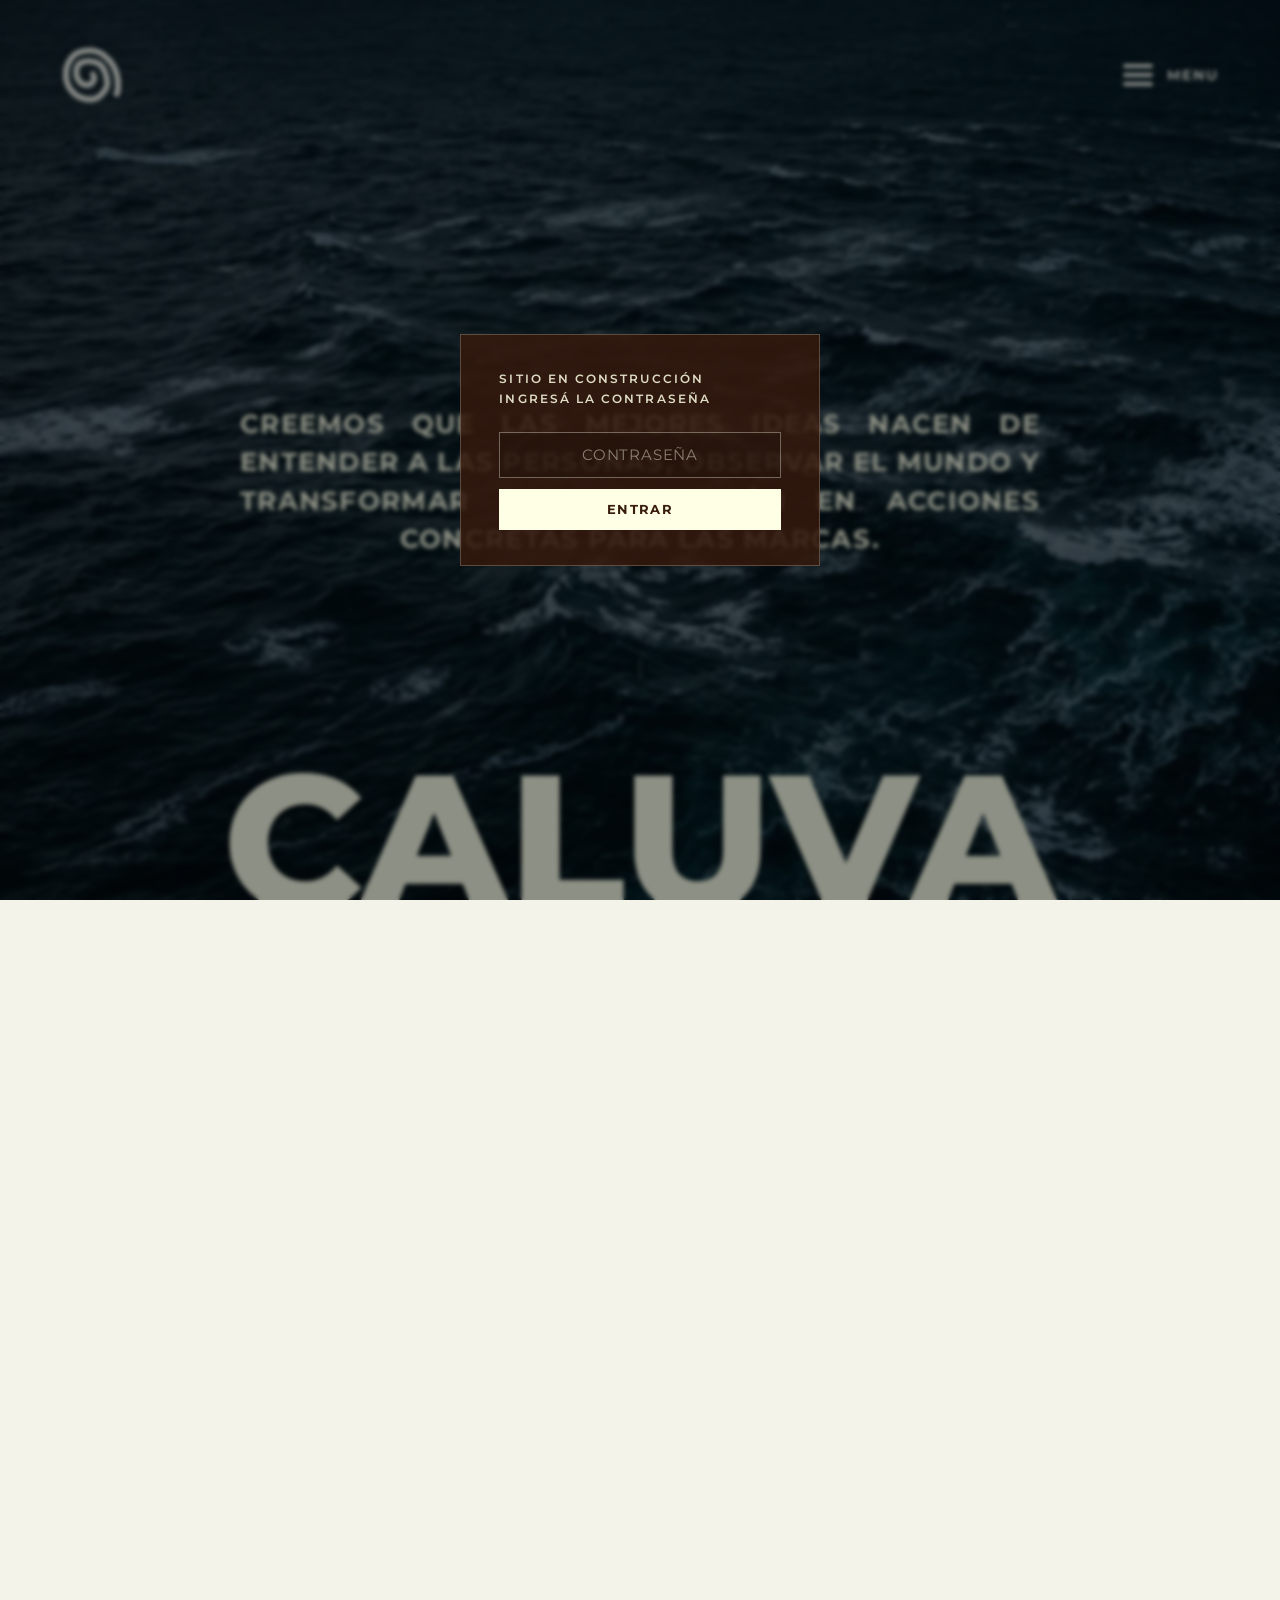
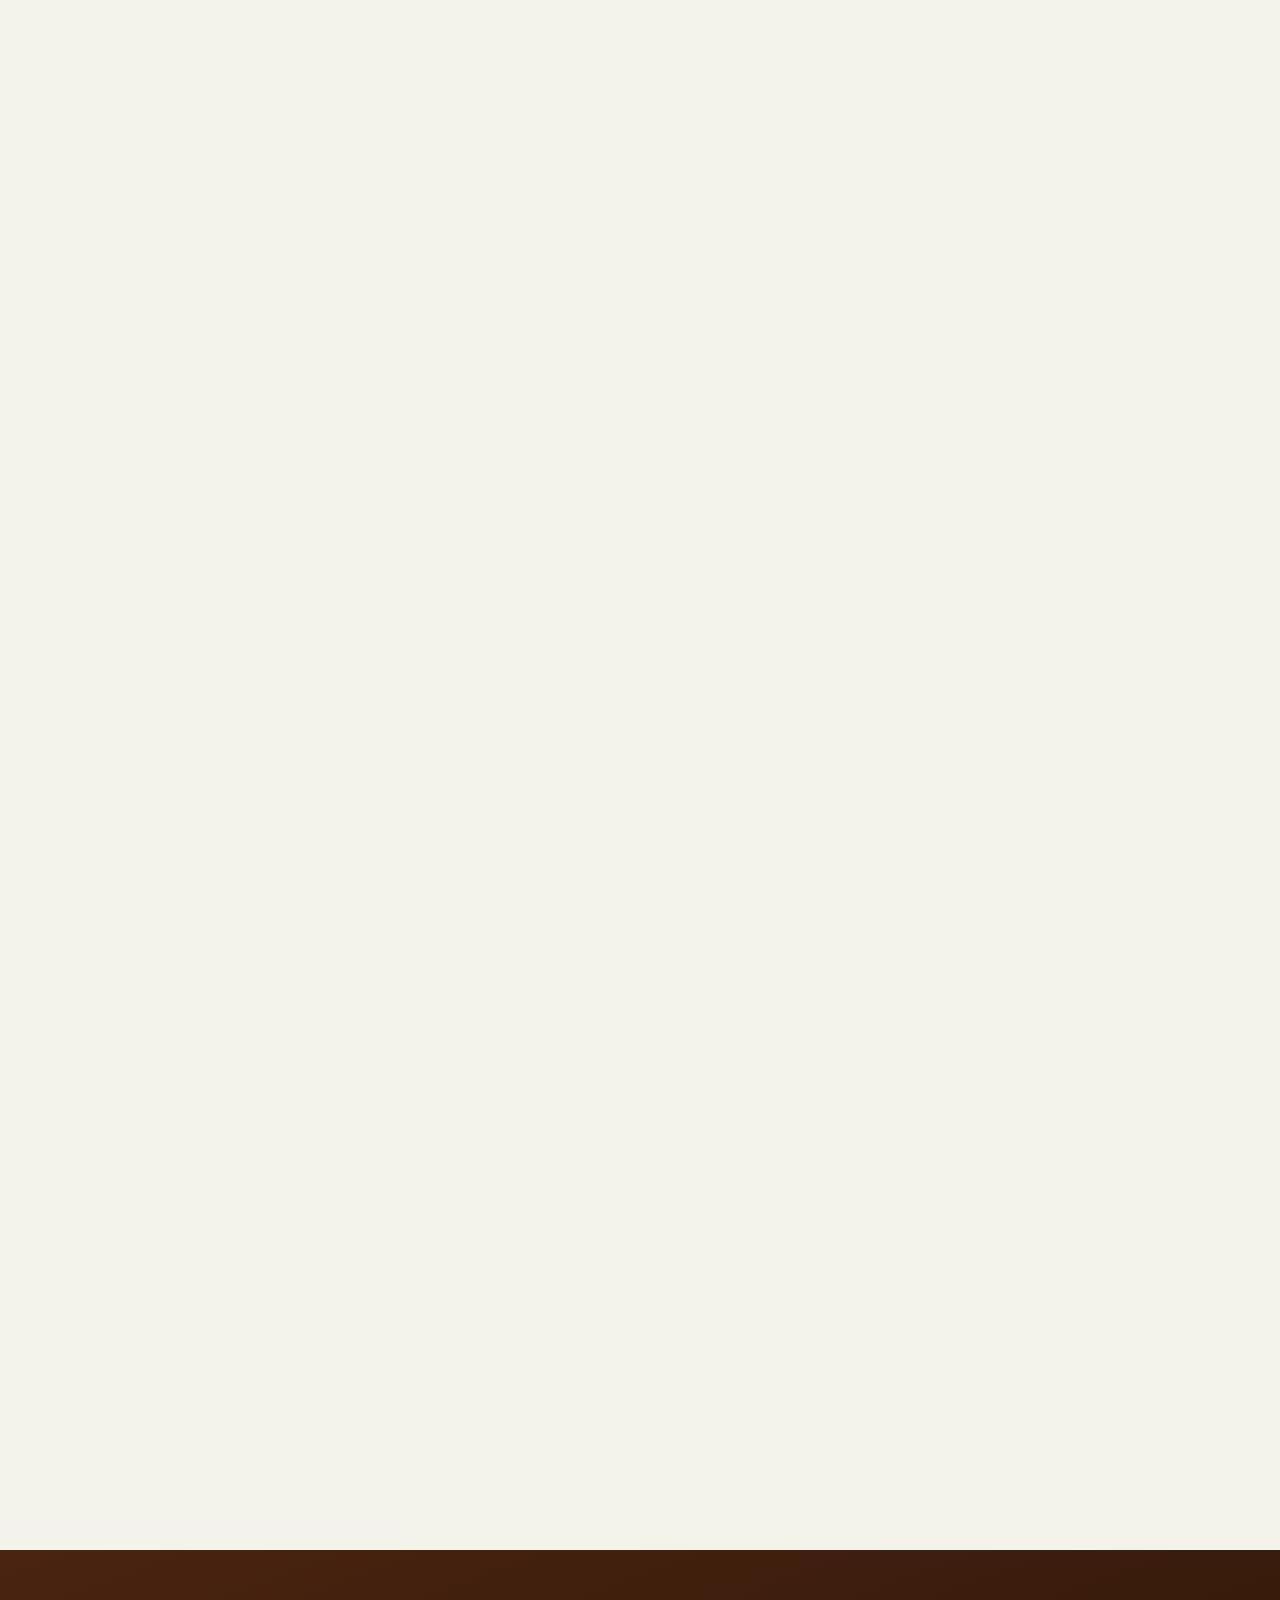
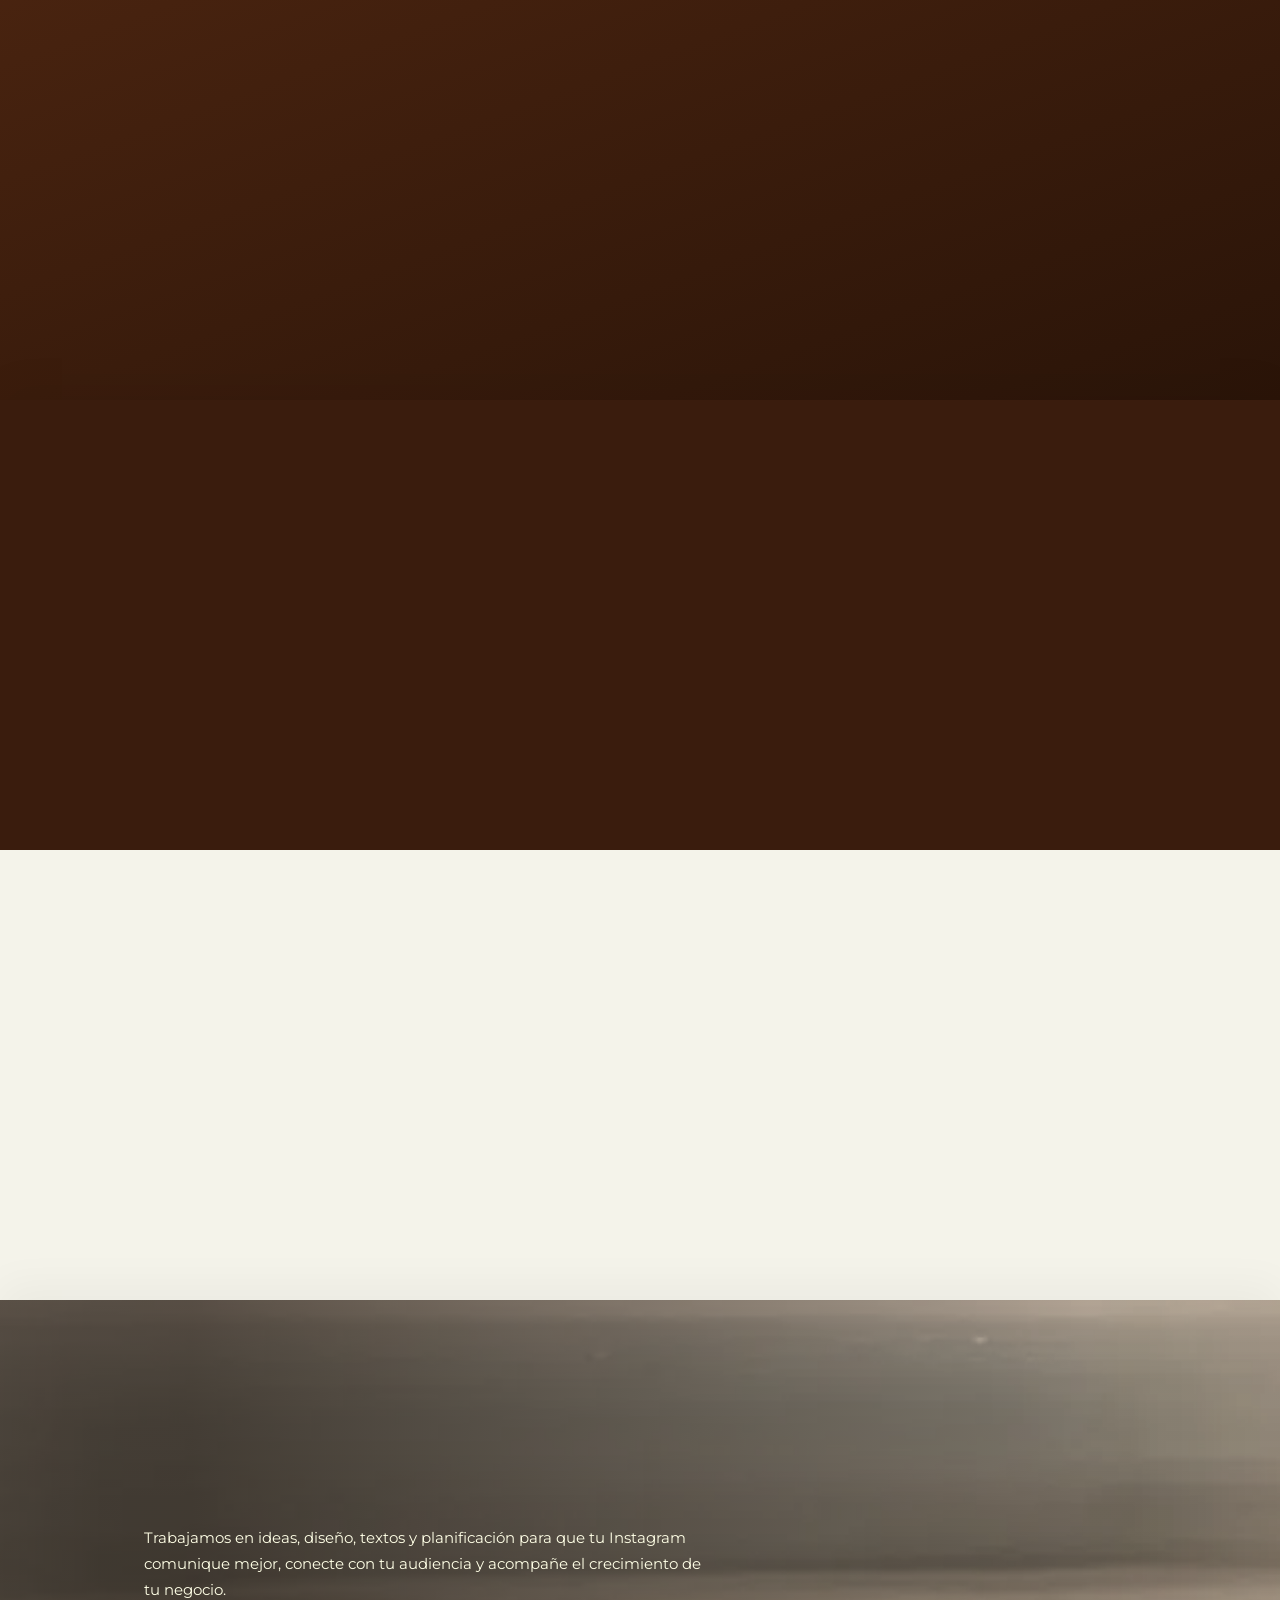
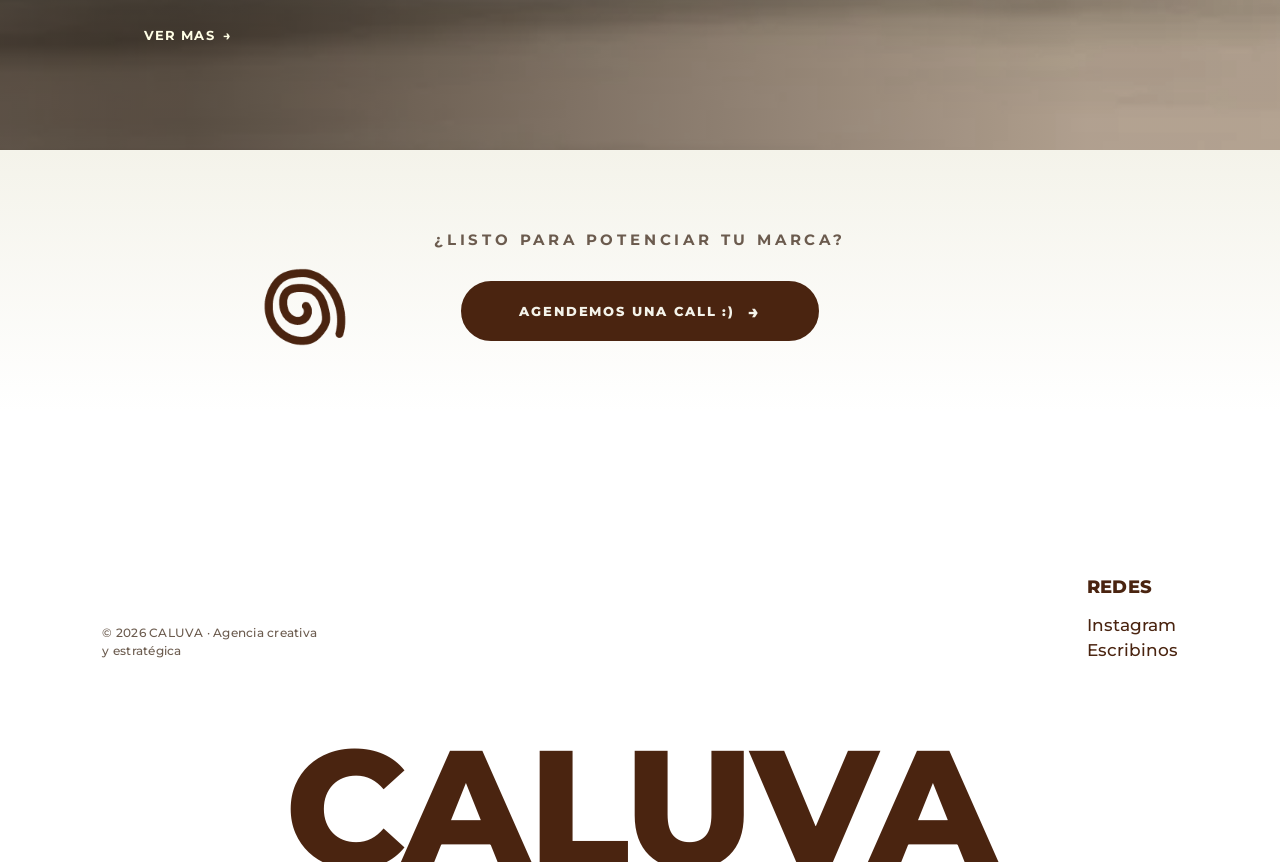
==== commit fb4e3d91: "revert: dejar el hero y el CTA pre-footer como estaban El merge con premium-pass había traído la pro" ====
--- a/index.html
+++ b/index.html
@@ -243,15 +243,22 @@
         <!-- SECCIÓN CTA PRE-FOOTER -->
         <section id="vista-cta" class="section reveal-section">
             <div class="cta-container">
-                <div class="spiral-icon dark cta-spiral sr-item sr-up"></div>
-                <h2 class="cta-title sr-item sr-up sr-delay-1">¿Listo para potenciar tu marca?</h2>
-                <div class="cta-btn-wrapper sr-item sr-up sr-delay-2">
-                    <button class="btn-agendemos-trigger cta-btn magnetic-btn">
-                        <span class="cta-btn-label">AGENDEMOS UNA CALL :)</span>
-                        <span class="cta-btn-arrow">→</span>
-                    </button>
-                </div>
-                <p class="cta-reassurance sr-item sr-up sr-delay-3"><span>Te respondemos dentro de las 24&nbsp;hs</span> <span>Sin compromiso</span></p>
+                <div class="cta-left-col">
+                    <div class="spiral-icon dark cta-spiral sr-item sr-up"></div>
+                </div>
+                <div class="cta-right-col">
+                    <h2 class="cta-title sr-item sr-up sr-delay-1">
+                        <span class="cta-title-small">¿Listo para potenciar tu marca?</span>
+                    </h2>
+
+                    <div class="cta-btn-wrapper sr-item sr-up sr-delay-2">
+                        <button class="btn-agendemos-trigger cta-btn magnetic-btn">
+                            <span class="cta-btn-label">AGENDEMOS UNA CALL :)</span>
+                            <span class="cta-btn-arrow">→</span>
+                        </button>
+                    </div>
+                    <p class="cta-reassurance sr-item sr-up sr-delay-3"><span>Te respondemos dentro de las 24&nbsp;hs</span> <span>Sin compromiso</span></p>
+                </div>
             </div>
         </section>
 
--- a/styles.css
+++ b/styles.css
@@ -286,19 +286,7 @@
 }
 .hero-background img, .hero-background video { width: 100%; height: 100%; object-fit: cover; }
 /* Tinte navy leve (no negro plano) — deja respirar el color del mar */
-.overlay { position: absolute; top: 0; left: 0; width: 100%; height: 100%; background: rgba(4, 14, 24, 0.30); }
-/* Scrims: arriba para el logo/MENU, abajo para "CALUVA", y un halo suave
-   detrás de la frase — contraste garantizado sin apagar el video entero */
-.overlay::after {
-    content: '';
-    position: absolute;
-    inset: 0;
-    background:
-        radial-gradient(ellipse 90% 42% at 50% 40%, rgba(0,0,0,0.34) 0%, rgba(0,0,0,0) 72%),
-        linear-gradient(180deg, rgba(0,0,0,0.42) 0%, rgba(0,0,0,0) 24%),
-        linear-gradient(0deg, rgba(0,0,0,0.40) 0%, rgba(0,0,0,0) 26%);
-    pointer-events: none;
-}
+.overlay { position: absolute; top: 0; left: 0; width: 100%; height: 100%; background: rgba(0,0,0,0.4); }
 
 .hero-content {
     position: relative; z-index: 2;
@@ -310,15 +298,13 @@
 }
 .hero-text {
     font-family: var(--font-main);
-    font-weight: 500; /* la frase es el susurro; "CALUVA" es el ancla */
-    font-size: clamp(1.2rem, 2.5vw, 1.6rem);
-    line-height: 1.55;
-    letter-spacing: 0.04em;
-    text-align: center;
-    text-wrap: balance;
-    hyphens: none;
-    -webkit-hyphens: none;
-    max-width: 760px;
+    font-weight: 700;
+    font-size: clamp(1.2rem, 2.5vw, 1.6rem); /* Un poco más grande */
+    line-height: 1.5;
+    letter-spacing: 0.05em;
+    text-align: justify;
+    text-align-last: center;
+    max-width: 800px;
     margin-top: 22vh; /* Un poquito más arriba */
     margin-bottom: 15vh;
     color: var(--color-yellow);
@@ -1024,30 +1010,55 @@
     max-width: none;
     text-align: center;
 }
-/* Espiral como marca centrada arriba del titular (antes: absoluta, flotando
-   a un costado — composición frágil que necesitaba un caso especial a 1120px) */
+.cta-left-col {
+    position: absolute;
+    left: 18%; /* Más cerca del bloque central */
+    top: 60%;  /* Un poquito más abajo */
+    transform: translateY(-50%);
+    z-index: 2;
+}
+/* Rango intermedio: el spiral se achica y se pega al borde para no
+   acercarse al texto centrado (abajo de 768 pasa a flujo normal) */
+@media (max-width: 1120px) and (min-width: 769px) {
+    .cta-left-col { left: 3%; }
+    .cta-spiral { width: var(--spiral-md) !important; height: var(--spiral-md) !important; }
+}
 .cta-spiral {
-    width: var(--spiral-md) !important;
-    height: var(--spiral-md) !important;
-    margin: 0 0 2rem;
-    animation: spin-slow 18s linear infinite;
-}
-/* Marca discreta, no protagonista (gana a .sr-item.sr-active por el ID) */
-#vista-cta .cta-spiral { opacity: 0; }
-#vista-cta .cta-spiral.sr-active { opacity: 0.5; }
+    width: var(--spiral-lg) !important;
+    height: var(--spiral-lg) !important;
+    margin: 0;
+    animation: spin-slow 12s linear infinite;
+    opacity: 0.85;
+}
 @keyframes spin-slow { 100% { transform: rotate(360deg); } }
 
+.cta-right-col {
+    display: flex;
+    flex-direction: column;
+    align-items: center; /* Volver a centrar el texto con el boton */
+    text-align: center;
+}
 .cta-title {
     font-family: var(--font-main);
+    color: var(--color-brown);
+    display: flex;
+    flex-direction: column;
+    align-items: center; /* Volver a centrar */
+    gap: 0.5rem;
+    margin-bottom: 2rem;
+}
+.cta-title-small {
+    font-size: clamp(0.75rem, 2vw, 0.95rem);
+    letter-spacing: 0.25em;
+    font-weight: 700;
+    color: var(--color-brown-soft);
+    text-transform: uppercase;
+}
+.cta-title-large {
+    font-size: clamp(4.5rem, 12vw, 9rem);
     font-weight: 800;
-    font-size: clamp(2rem, 5.5vw, 4rem);
-    line-height: 1.03;
-    letter-spacing: -0.02em;
-    color: var(--color-brown);
-    max-width: 15ch;
-    text-wrap: balance;
-    margin-bottom: 2.25rem;
-    text-align: center;
+    letter-spacing: -3px;
+    line-height: 0.9;
 }
 .cta-btn-wrapper {
     display: flex;
@@ -1523,10 +1534,17 @@
 
     /* ── CTA ── */
     #vista-cta { padding: 5rem 6% 4rem; }
+    .cta-container { flex-direction: column; align-items: center; text-align: center; gap: 2rem; }
     .cta-reassurance span { display: block; }
     .cta-reassurance span + span::before { content: none; }
-    .cta-spiral { width: 84px !important; height: 84px !important; margin-bottom: 1.5rem; }
-    .cta-title { font-size: clamp(1.9rem, 8vw, 2.6rem); margin-bottom: 1.75rem; }
+    .cta-left-col {
+        position: relative; left: auto; top: auto; transform: none;
+        display: flex; justify-content: center;
+    }
+    .cta-spiral { width: 100px !important; height: 100px !important; }
+    .cta-right-col { align-items: center; text-align: center; width: 100%; }
+    .cta-title { align-items: center; margin-bottom: 1.5rem; }
+    .cta-btn-wrapper { justify-content: center; }
     .cta-btn { padding: 0.95rem 1.6rem; font-size: 0.72rem; letter-spacing: 0.1em; gap: 0.55rem; }
 
     /* ── FOOTER ── */
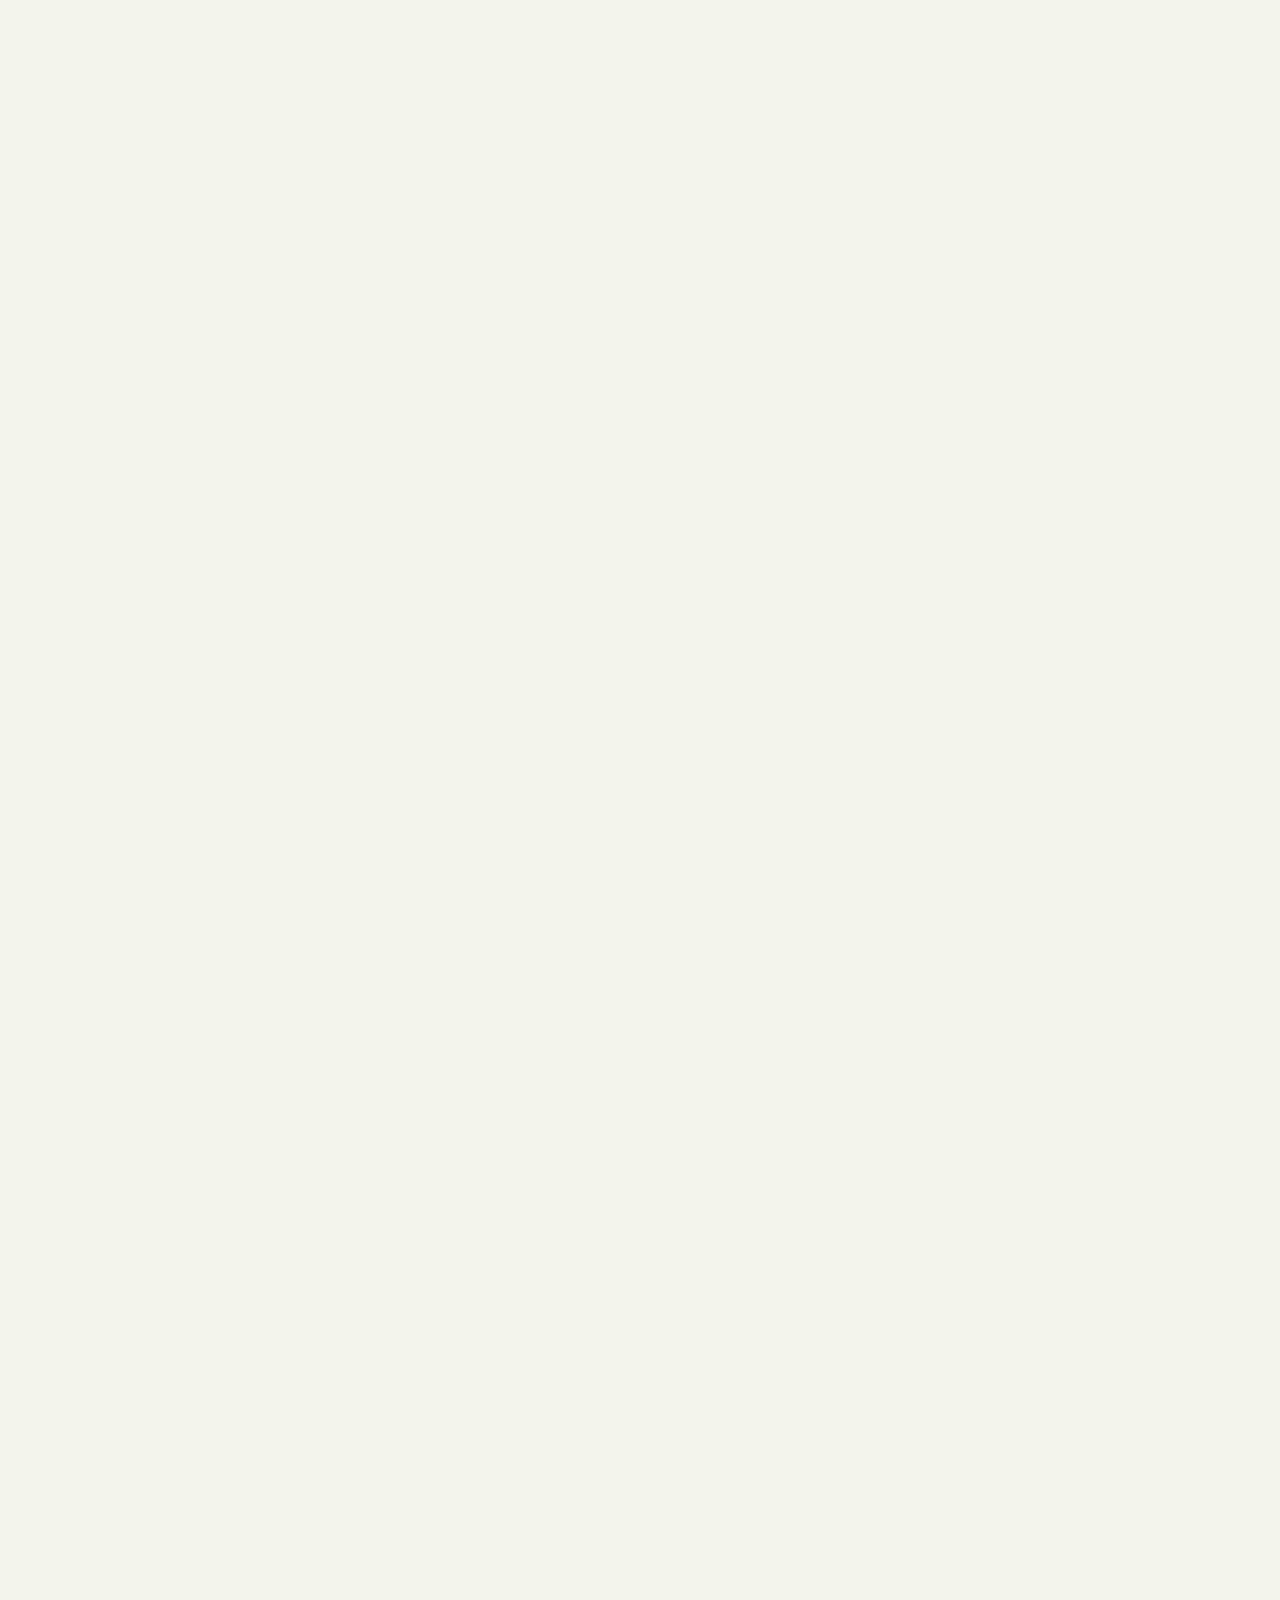
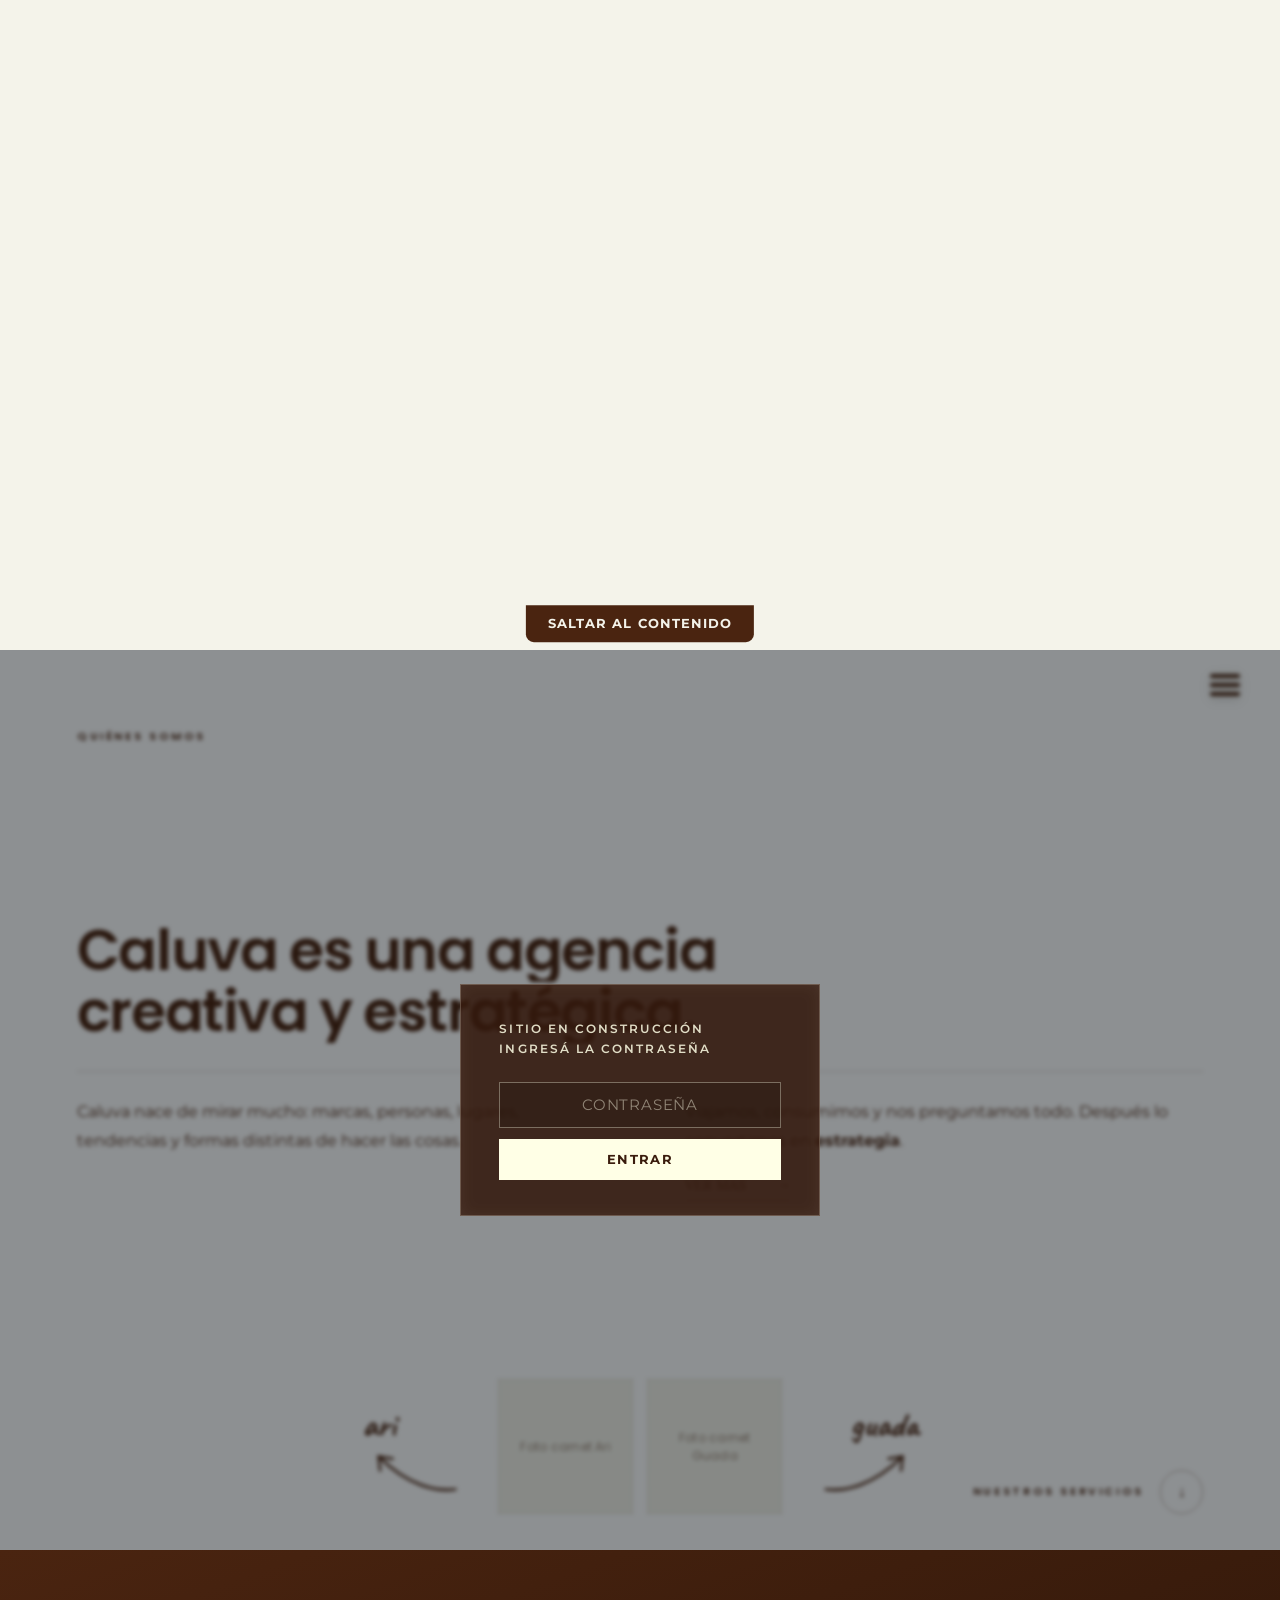
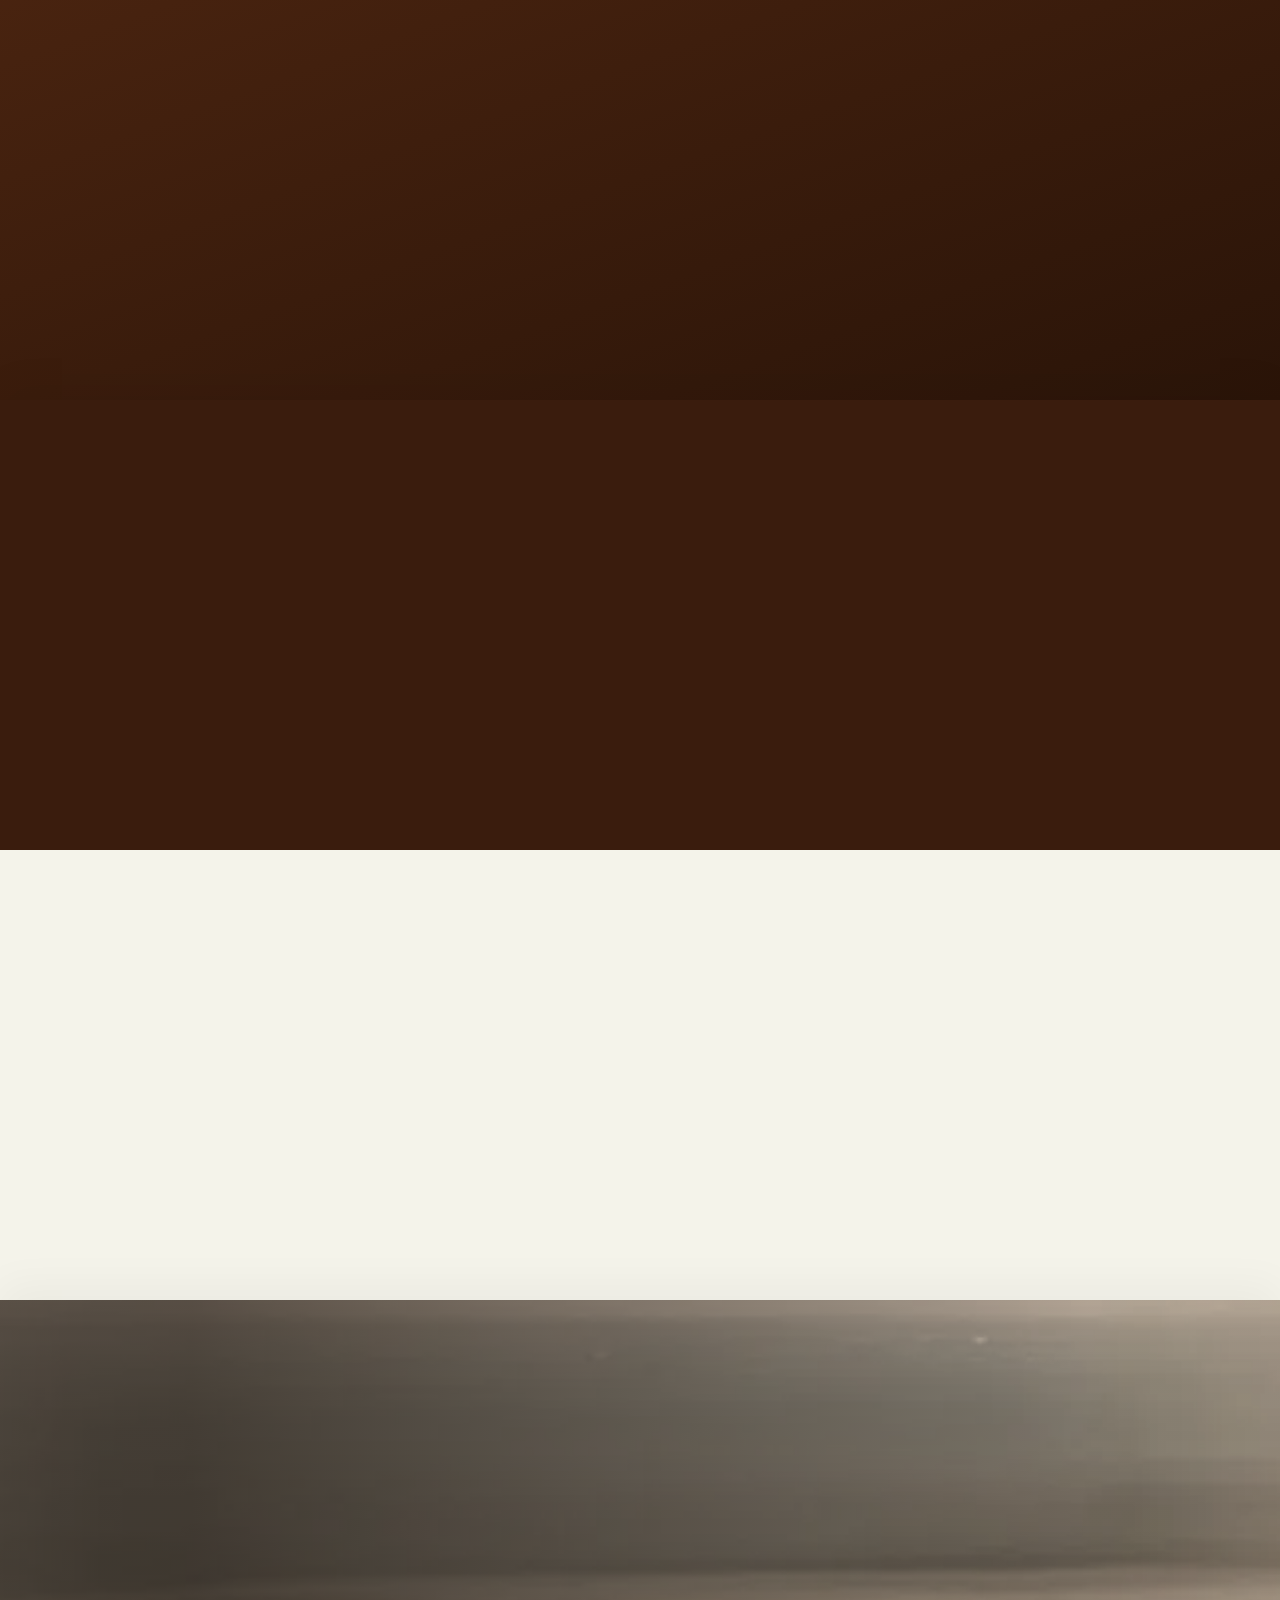
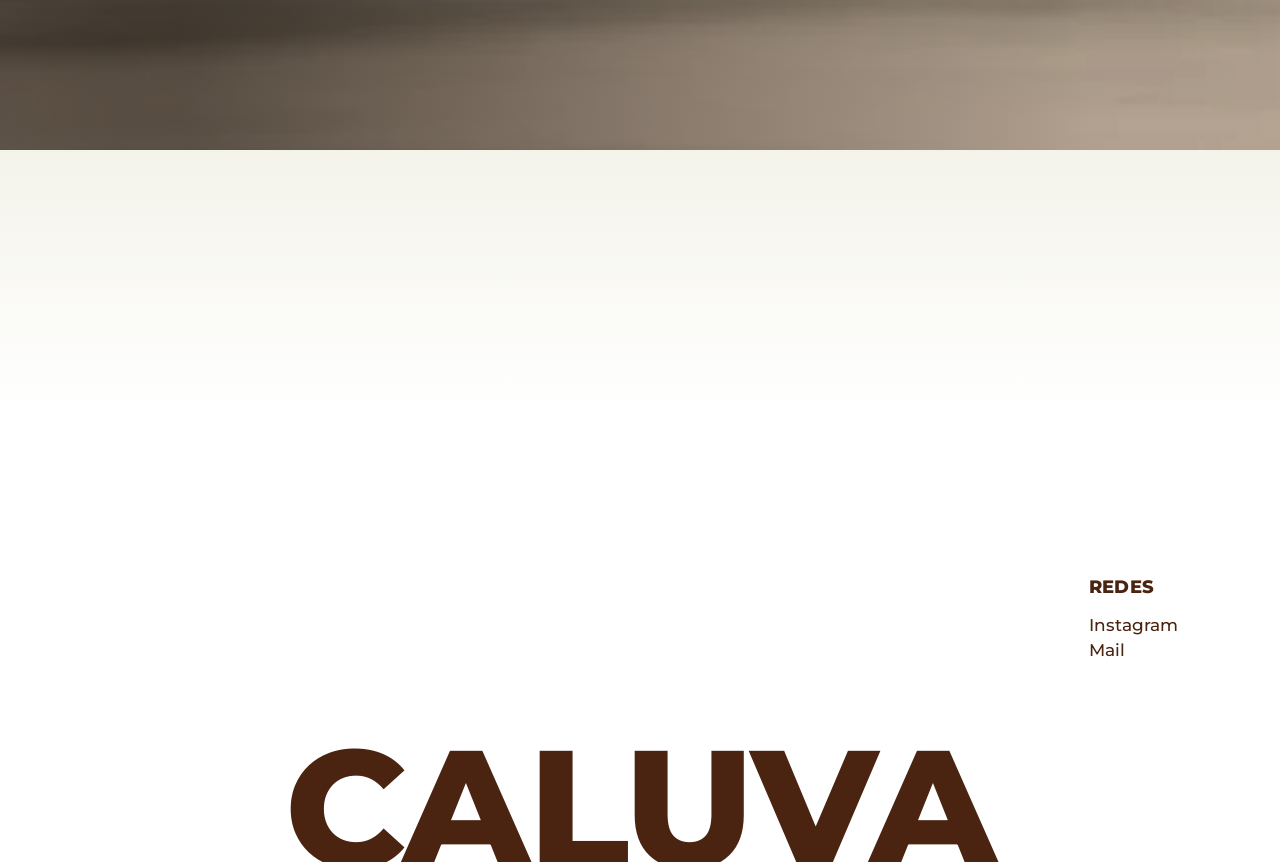
==== commit 05de0ca3: "fix: menú a anclas internas, footer y limpieza de restos del merge - Menú: INICIO/QUIENES SOMOS/SERV" ====
--- a/index.html
+++ b/index.html
@@ -52,9 +52,9 @@
     <nav class="fullscreen-menu" id="fullscreenMenu" aria-label="Menú principal" aria-hidden="true" inert>
         <div class="menu-content">
             <ul class="menu-links">
-                <li><a href="index.html" class="menu-link">INICIO</a></li>
-                <li><a href="quienes-somos.html" class="menu-link">QUIENES SOMOS</a></li>
-                <li><a href="servicios.html" class="menu-link">SERVICIO</a></li>
+                <li><a href="#inicio" class="menu-link">INICIO</a></li>
+                <li><a href="#vista-2" class="menu-link">QUIENES SOMOS</a></li>
+                <li><a href="#vista-3" class="menu-link">SERVICIO</a></li>
                 <li><a href="#contacto" class="menu-link" id="contactoLink">CONTACTO</a></li>
             </ul>
         </div>
@@ -120,7 +120,7 @@
                             <p class="v2-col-text" id="v2-part2">Caluva nace de mirar mucho: marcas, personas, lugares, tendencias y formas distintas de hacer las cosas.</p>
                         </div>
                         <div class="v2-col">
-                            <p class="v2-col-text" id="v2-part3">Viajamos, consumimos y nos preguntamos todo. Después lo convertimos en estrategia.</p>
+                            <p class="v2-col-text" id="v2-part3">Viajamos, consumimos y nos preguntamos todo. Después lo convertimos en <strong>estrategia</strong>.</p>
                             <div class="v2-elegant-link-container" id="v2-link-container">
                                 <a href="quienes-somos.html" class="v2-elegant-link">VER MAS</a>
                             </div>
@@ -164,12 +164,6 @@
                         <span class="v2-services-circle">↓</span>
                     </button>
                 </div>
-                <div class="v2-prev-marca">MARCA</div>
-                <div class="v2-prev-desc">
-                    <p class="v2-preview-sub">Punto de partida para ordenar, entender y potenciar una marca.</p>
-                    <p class="v2-preview-body">Analizamos qué vende, a quién le habla, qué quiere lograr y qué valor puede comunicar mejor. A partir de eso, detectamos oportunidades y construimos una dirección clara para que la marca conecte con su audiencia y crezca con estrategia.</p>
-                </div>
-                <a href="universo-de-marca.html" class="v2-preview-link">VER MAS</a>
             </div>
         </section>
 
@@ -265,11 +259,10 @@
         <!-- VISTA 6: FOOTER / REDES -->
         <section id="contacto" class="reveal-section">
             <div class="v6-meta">
-                <p class="v6-copyright">© <span id="footerYear">2026</span> CALUVA · Agencia creativa y estratégica</p>
                 <div class="v6-redes">
                     <h3>REDES</h3>
                     <a href="https://www.instagram.com/caluvaagency/" target="_blank" rel="noopener" class="social-link">Instagram</a>
-                    <a href="mailto:contact@caluvaagency.com" class="social-link">Escribinos</a>
+                    <a href="mailto:contact@caluvaagency.com" class="social-link">Mail</a>
                 </div>
             </div>
             <div class="v6-logo">
--- a/styles.css
+++ b/styles.css
@@ -585,79 +585,6 @@
     transform: translateY(4px);
 }
 
-.v2-prev-header {
-    display: flex;
-    align-items: baseline;
-    justify-content: flex-start;
-    gap: 0.4em; /* "UNIVERSO DE" se lee como una unidad (antes: hueco de 8%) */
-}
-
-.v2-prev-word {
-    font-family: var(--font-heading);
-    font-weight: 800;
-    font-size: clamp(1.6rem, 2.5vw, 2.2rem);
-    color: var(--color-yellow);
-    text-transform: uppercase;
-    line-height: 1;
-    letter-spacing: -0.5px;
-}
-
-.v2-prev-marca {
-    font-family: var(--font-heading);
-    font-weight: 800;
-    font-size: clamp(1.6rem, 2.5vw, 2.2rem);
-    color: var(--color-yellow);
-    text-transform: uppercase;
-    letter-spacing: -0.5px;
-    line-height: 1; /* Aumentado ligeramente para alejar MARCA */
-    margin-top: 0.3rem; /* Separación sutil añadida */
-}
-
-/* Texto descriptivo: debajo y con sangría (indented) */
-.v2-prev-desc {
-    margin-top: 2rem;
-    margin-left: 12%; /* Sangría respecto al título */
-    width: 75%;
-}
-
-.v2-preview-sub {
-    font-family: var(--font-main);
-    font-weight: 400;
-    font-size: clamp(0.85rem, 1.1vw, 1rem);
-    color: var(--color-yellow);
-    line-height: 1.6;
-    margin: 0 0 1rem 0;
-    text-align: left;
-}
-
-.v2-preview-body {
-    font-family: var(--font-main);
-    font-weight: 400;
-    font-size: clamp(0.8rem, 1vw, 0.95rem);
-    color: var(--color-yellow);
-    line-height: 1.7;
-    margin: 0;
-    text-align: left;
-}
-
-/* VER MAS alineado con el título (antes centrado al fondo, desconectado) */
-.v2-preview-link {
-    display: inline-flex;
-    align-items: center;
-    align-self: flex-start;
-    font-family: var(--font-main);
-    font-weight: 700;
-    font-size: 0.8rem;
-    letter-spacing: 0.08em;
-    color: var(--color-yellow);
-    text-decoration: none;
-    text-transform: uppercase;
-    margin-top: auto;
-    padding-top: 2.5rem;
-    transition: opacity 0.3s ease, transform 0.3s var(--ease-out);
-}
-.v2-preview-link:hover { opacity: 0.8; transform: translateX(4px); }
-
 /* Animaciones Premium Adrenalina */
 #v2-part2, #v2-part3, #v2-link-container, #v2-topbar, #v2-bottom {
     will-change: transform, opacity;
@@ -929,7 +856,6 @@
 }
 /* Flecha animada — mismo tratamiento para TODOS los "ver más" del sitio */
 .split-link a::after,
-.v2-preview-link::after,
 .v2-elegant-link::after {
     content: '→';
     display: inline-block;
@@ -937,7 +863,6 @@
     transition: transform 0.3s var(--ease-out);
 }
 .split-link a:hover::after,
-.v2-preview-link:hover::after,
 .v2-elegant-link:hover::after {
     transform: translateX(4px);
 }
@@ -1135,21 +1060,10 @@
 .v6-meta {
     width: 100%;
     display: flex;
-    justify-content: space-between;
+    justify-content: flex-end;
     align-items: flex-end;
     gap: 2rem;
     z-index: 10;
-}
-.v6-copyright {
-    margin: 0;
-    max-width: 30ch;
-    font-family: var(--font-main);
-    font-weight: 500;
-    font-size: 0.74rem;
-    line-height: 1.55;
-    letter-spacing: 0.02em;
-    color: var(--color-brown-soft);
-    text-align: left;
 }
 .v6-redes {
     display: flex; flex-direction: column; align-items: flex-start;
@@ -1300,7 +1214,6 @@
 .split-link a:active,
 .social-link:active,
 .menu-link:active,
-.v2-preview-link:active,
 .v2-elegant-link:active {
     transform: scale(0.96);
     transition-duration: var(--dur-fast);
@@ -1476,11 +1389,6 @@
     .v3-word, .v3-marca { font-size: clamp(1.6rem, 6.5vw, 2.2rem); }
     .v3-desc { margin-left: 0; width: 100%; }
     .v3-link { margin-left: 0; }
-
-    .v2-prev-header { gap: 0.4em; }
-    .v2-prev-word { font-size: clamp(1.4rem, 5vw, 1.8rem); }
-    .v2-prev-marca { font-size: clamp(1.4rem, 5vw, 1.8rem); }
-    .v2-prev-desc { margin-left: 0; width: 100%; margin-top: 1.5rem; }
 
     /* En mobile los contenidos de v2 aparecen directamente sin animación */
     #v2-part1 .word-inner { transform: translateY(0) !important; opacity: 1 !important; }
@@ -1550,12 +1458,9 @@
     /* ── FOOTER ── */
     #contacto { padding: 3rem 0 0; min-height: auto; align-items: flex-start; gap: 3rem; overflow-x: hidden; }
     .v6-meta {
-        flex-direction: column-reverse; /* REDES arriba, copyright abajo */
         align-items: flex-start;
-        gap: 2.5rem;
         padding: 0 6%;
     }
-    .v6-copyright { max-width: none; }
     .v6-redes h3 { font-size: 1rem; }
     .social-link { font-size: 1rem; }
     .v6-logo {
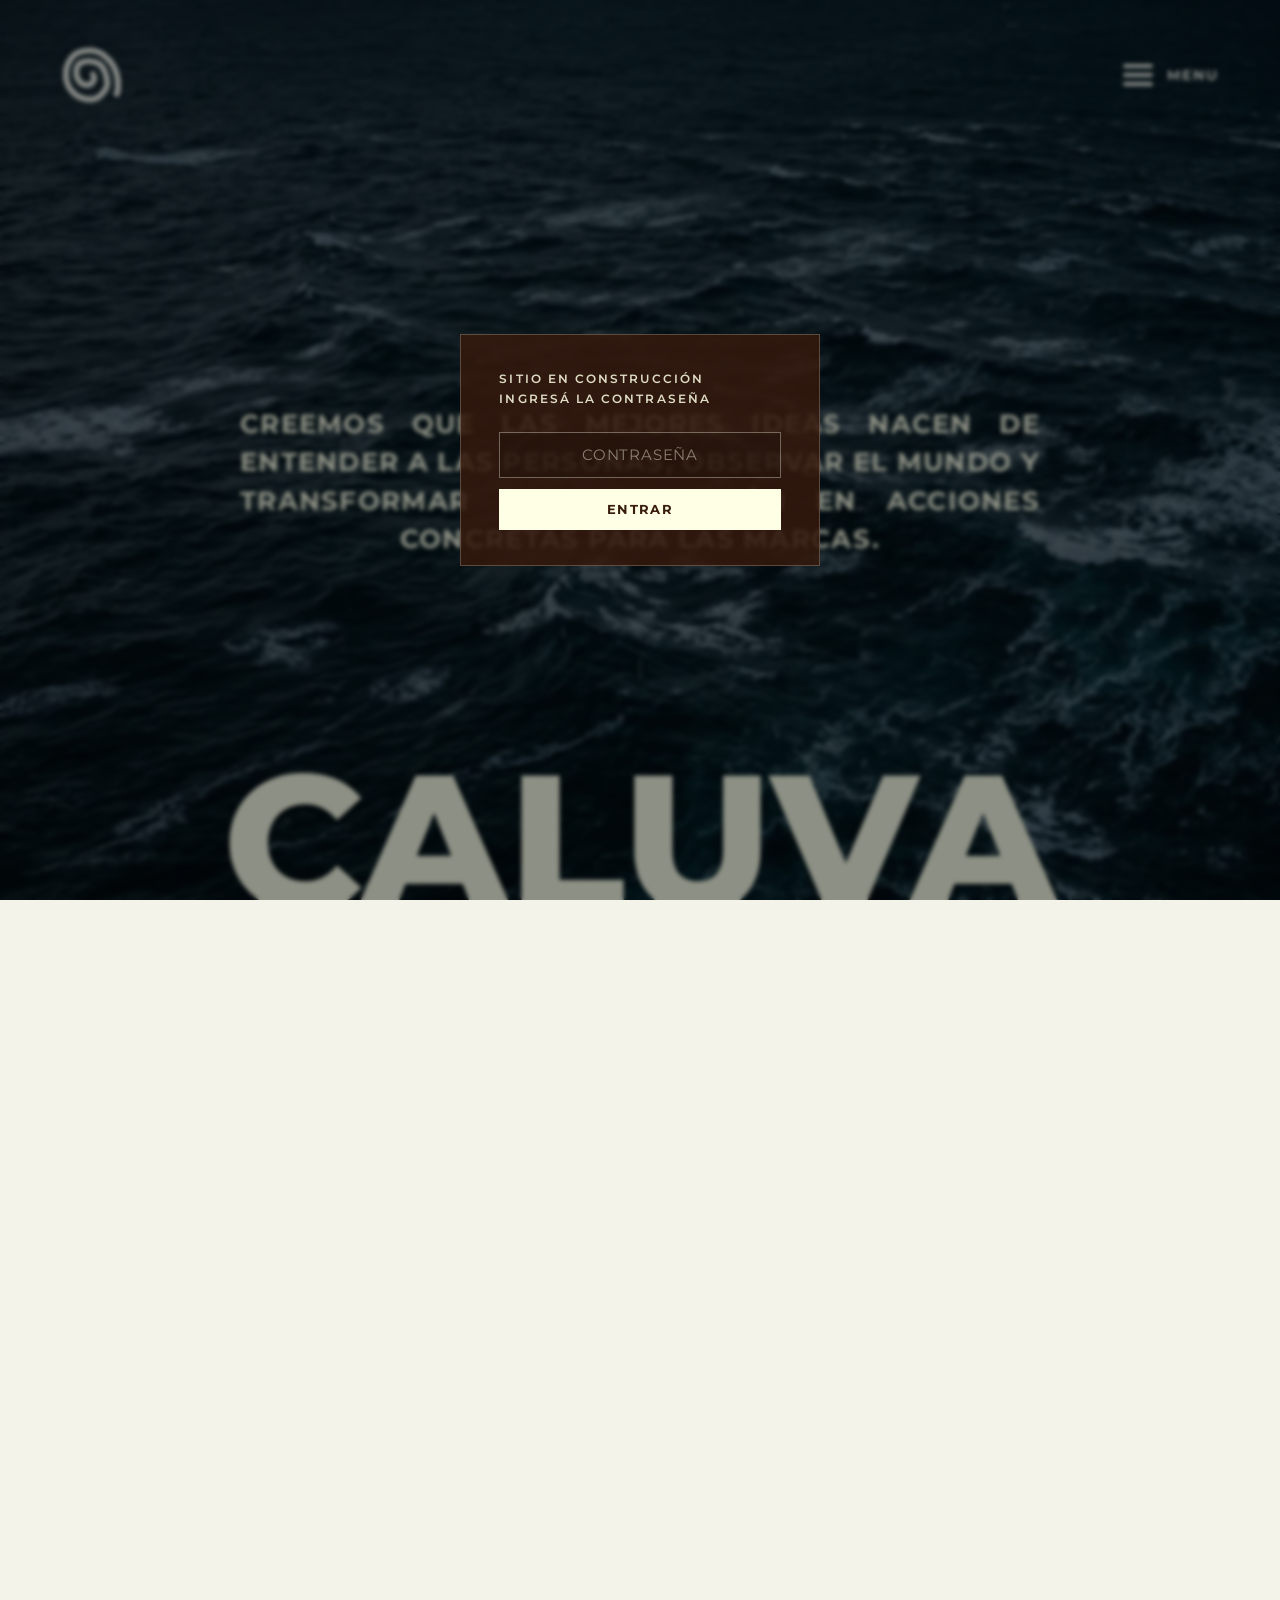
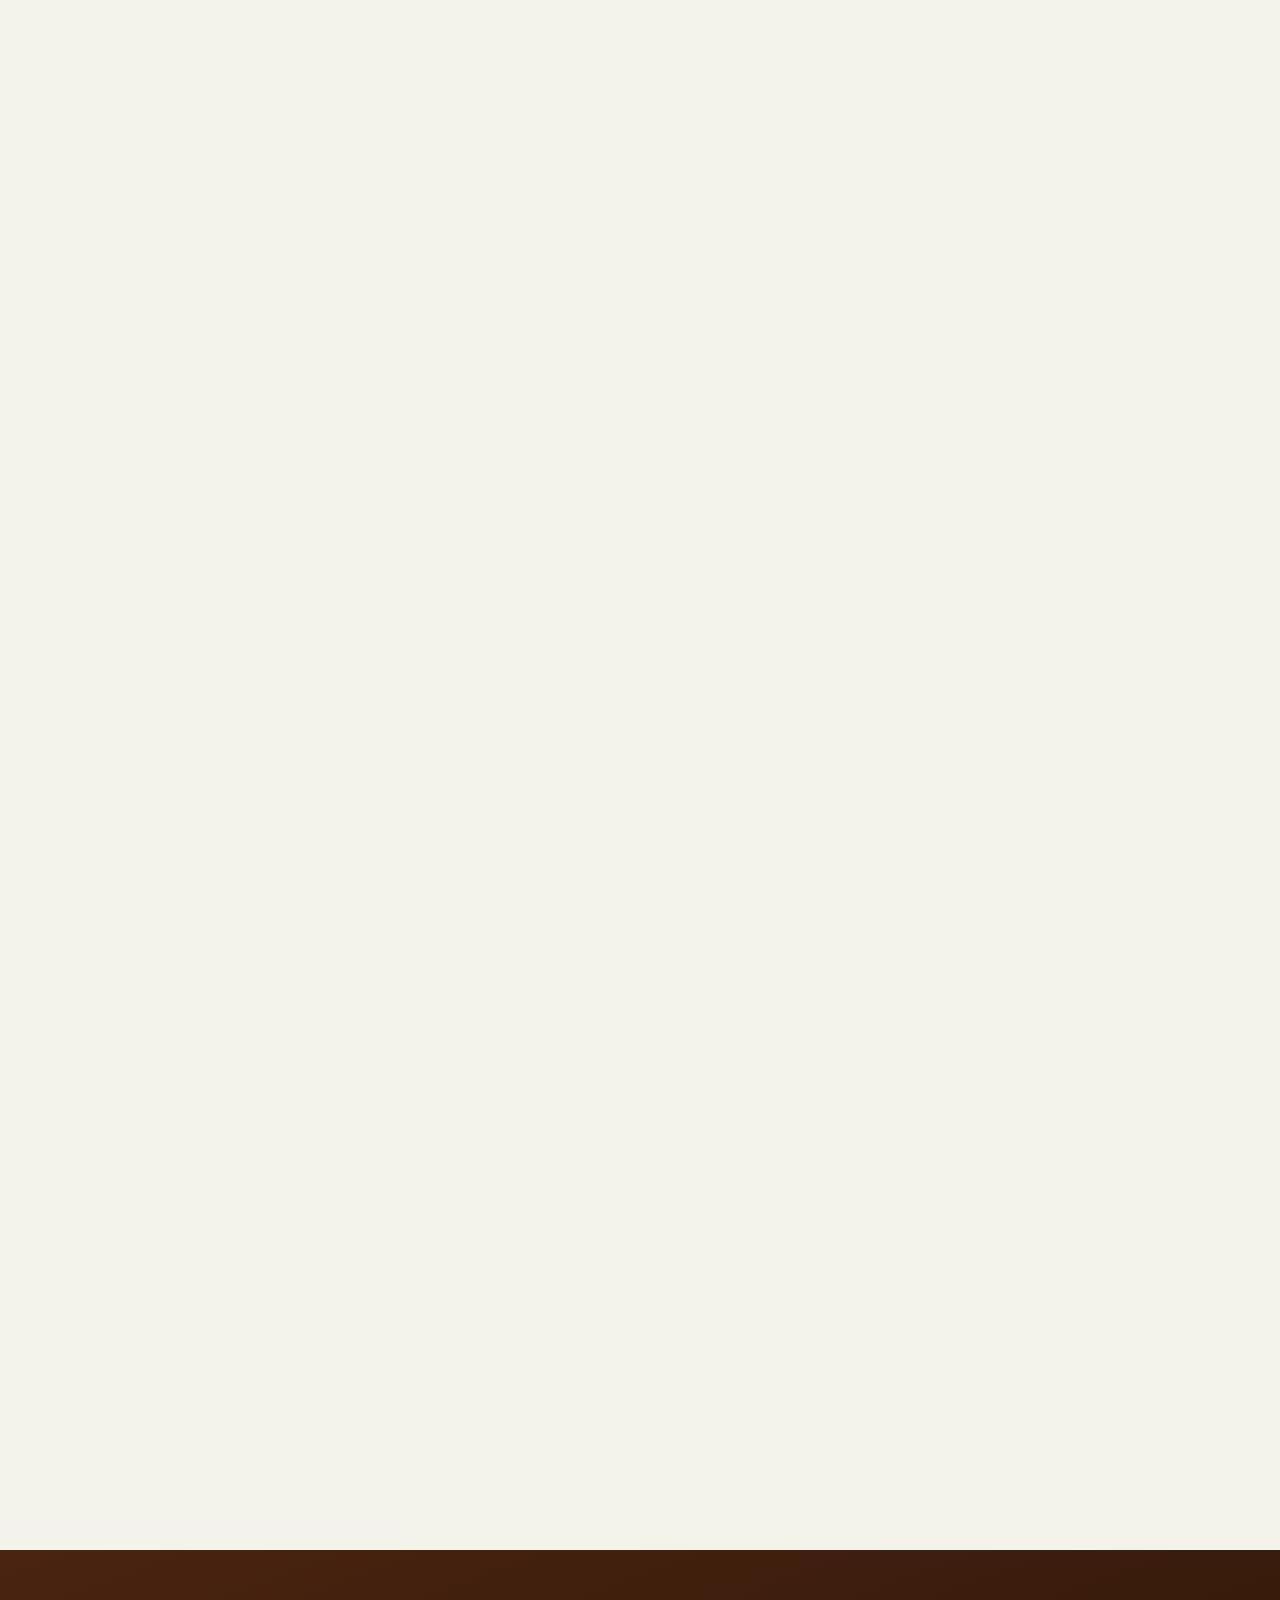
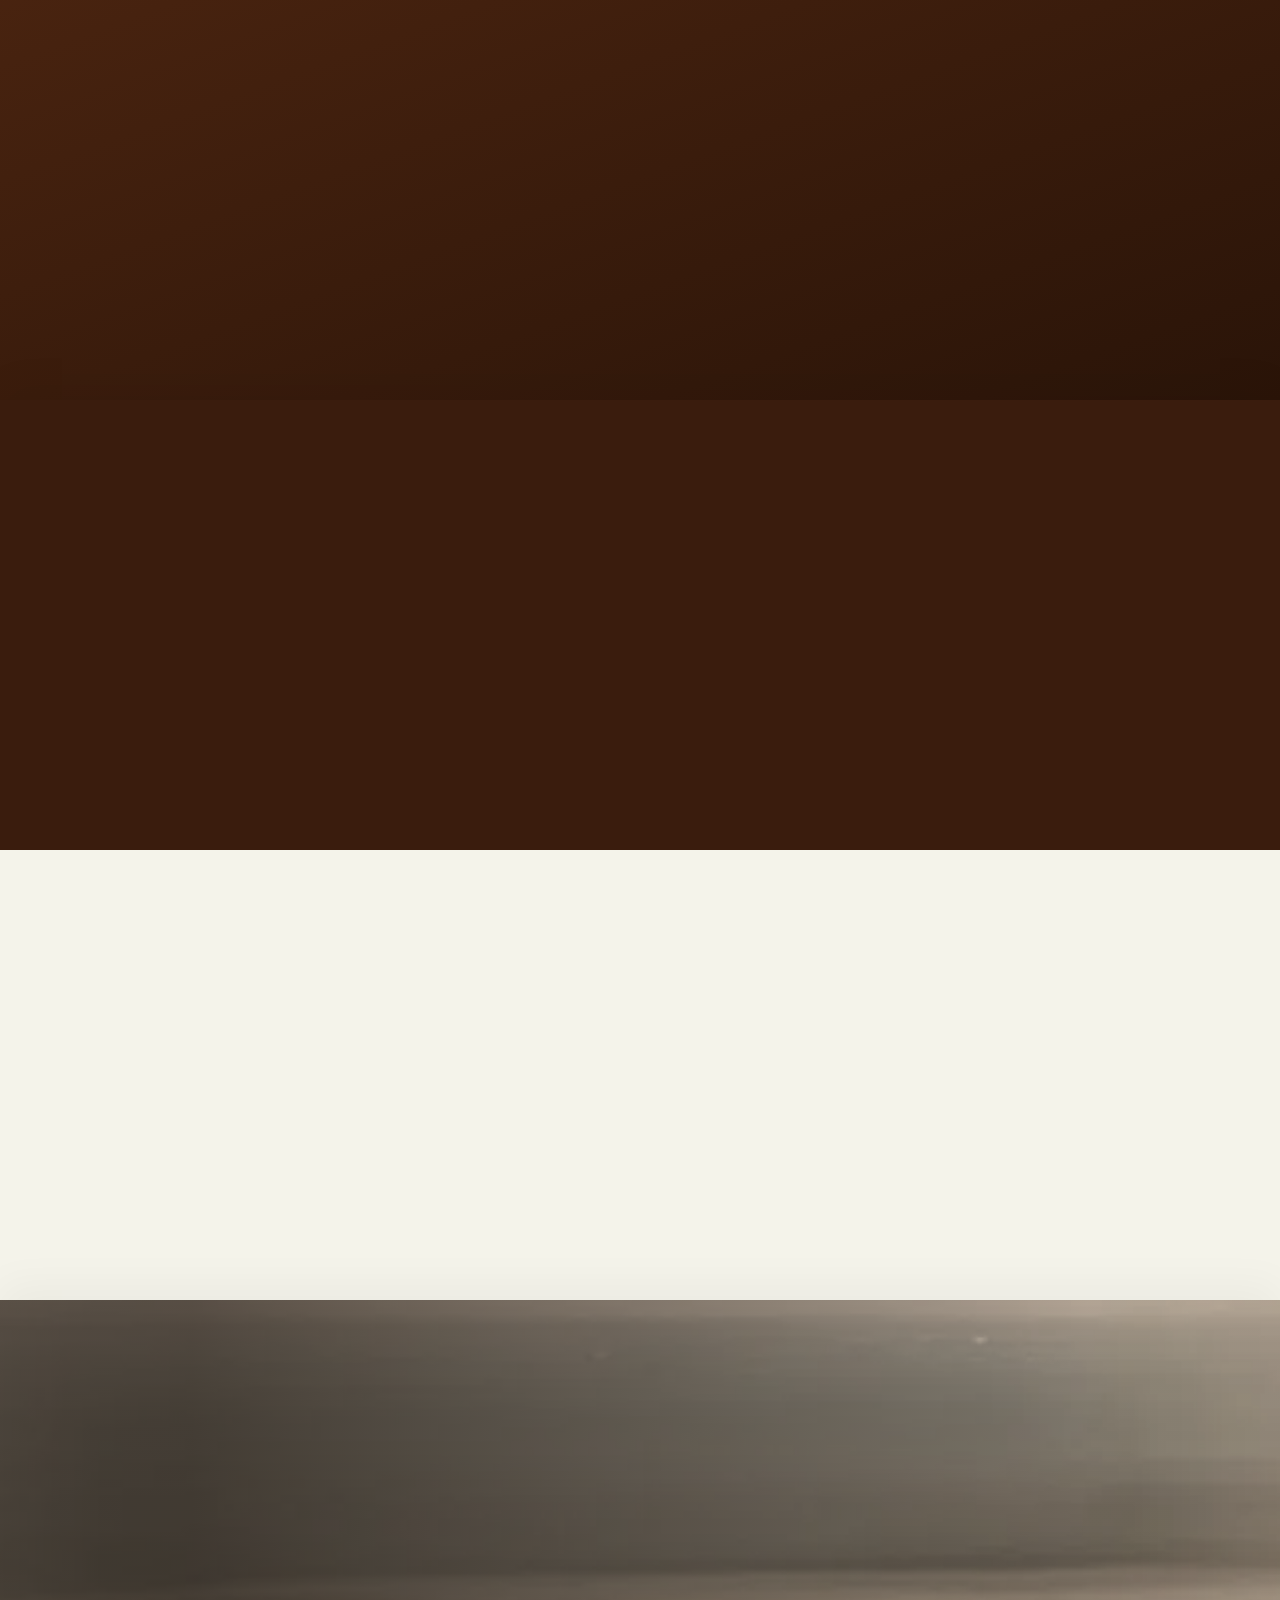
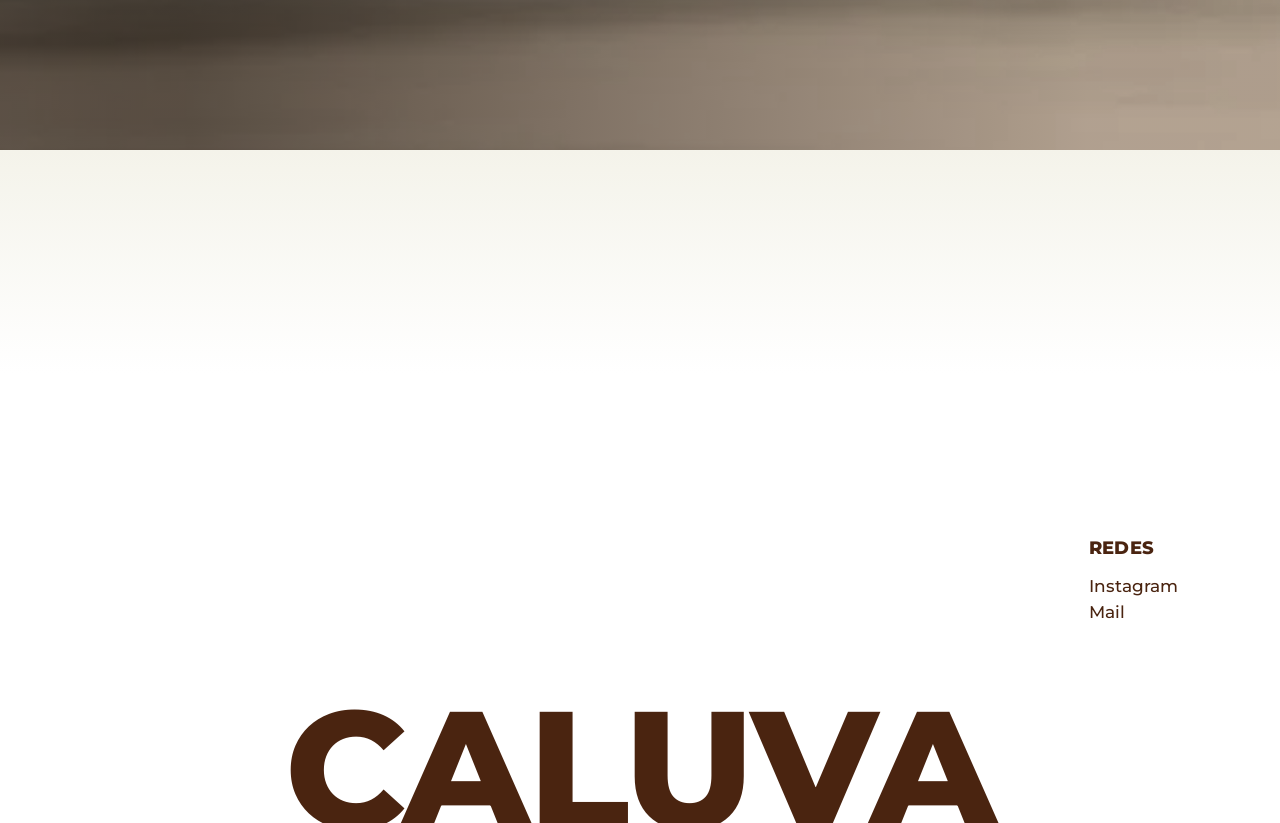
==== commit 5f8a9609: "fix: flechas de ari/guada en mobile + saca copy no pedido del CTA - Mobile: las flechas de "ari"/"gu" ====
--- a/index.html
+++ b/index.html
@@ -251,7 +251,6 @@
                             <span class="cta-btn-arrow">→</span>
                         </button>
                     </div>
-                    <p class="cta-reassurance sr-item sr-up sr-delay-3"><span>Te respondemos dentro de las 24&nbsp;hs</span> <span>Sin compromiso</span></p>
                 </div>
             </div>
         </section>
--- a/styles.css
+++ b/styles.css
@@ -988,22 +988,6 @@
 .cta-btn-wrapper {
     display: flex;
     justify-content: center;
-}
-.cta-reassurance {
-    margin: 1.2rem 0 0;
-    text-align: center;
-    font-family: var(--font-main);
-    font-weight: 500;
-    font-size: 0.72rem;
-    letter-spacing: 0.14em;
-    text-transform: uppercase;
-    color: var(--color-brown-soft);
-    text-wrap: balance;
-}
-/* Separador entre las dos mitades — sólo en una línea; en mobile apilan */
-.cta-reassurance span + span::before {
-    content: '·';
-    margin: 0 0.5em;
 }
 .cta-btn {
     background: var(--color-brown);
@@ -1372,8 +1356,8 @@
        apunta en diagonal desde la foto de al lado). Acá arriba las fotos
        están centradas y ari/guada quedan uno a cada lado, así que se
        rota para que apunte hacia arriba, a su propio nombre. */
-    .v2-hand.is-left  .v2-hand-arrow { margin-left: 0; transform: rotate(40deg); transform-origin: center; }
-    .v2-hand.is-right .v2-hand-arrow { margin-right: 0; transform: scaleX(-1) rotate(40deg); transform-origin: center; }
+    .v2-hand.is-left  .v2-hand-arrow { margin-left: 0; transform: rotate(67deg); transform-origin: center; }
+    .v2-hand.is-right .v2-hand-arrow { margin-right: 0; transform: scaleX(-1) rotate(67deg); transform-origin: center; }
     .v2-services-cta { position: static; justify-content: center; }
 
     /* En mobile el velo de las fotos es vertical: el texto ocupa todo el ancho */
@@ -1443,8 +1427,6 @@
     /* ── CTA ── */
     #vista-cta { padding: 5rem 6% 4rem; }
     .cta-container { flex-direction: column; align-items: center; text-align: center; gap: 2rem; }
-    .cta-reassurance span { display: block; }
-    .cta-reassurance span + span::before { content: none; }
     .cta-left-col {
         position: relative; left: auto; top: auto; transform: none;
         display: flex; justify-content: center;
